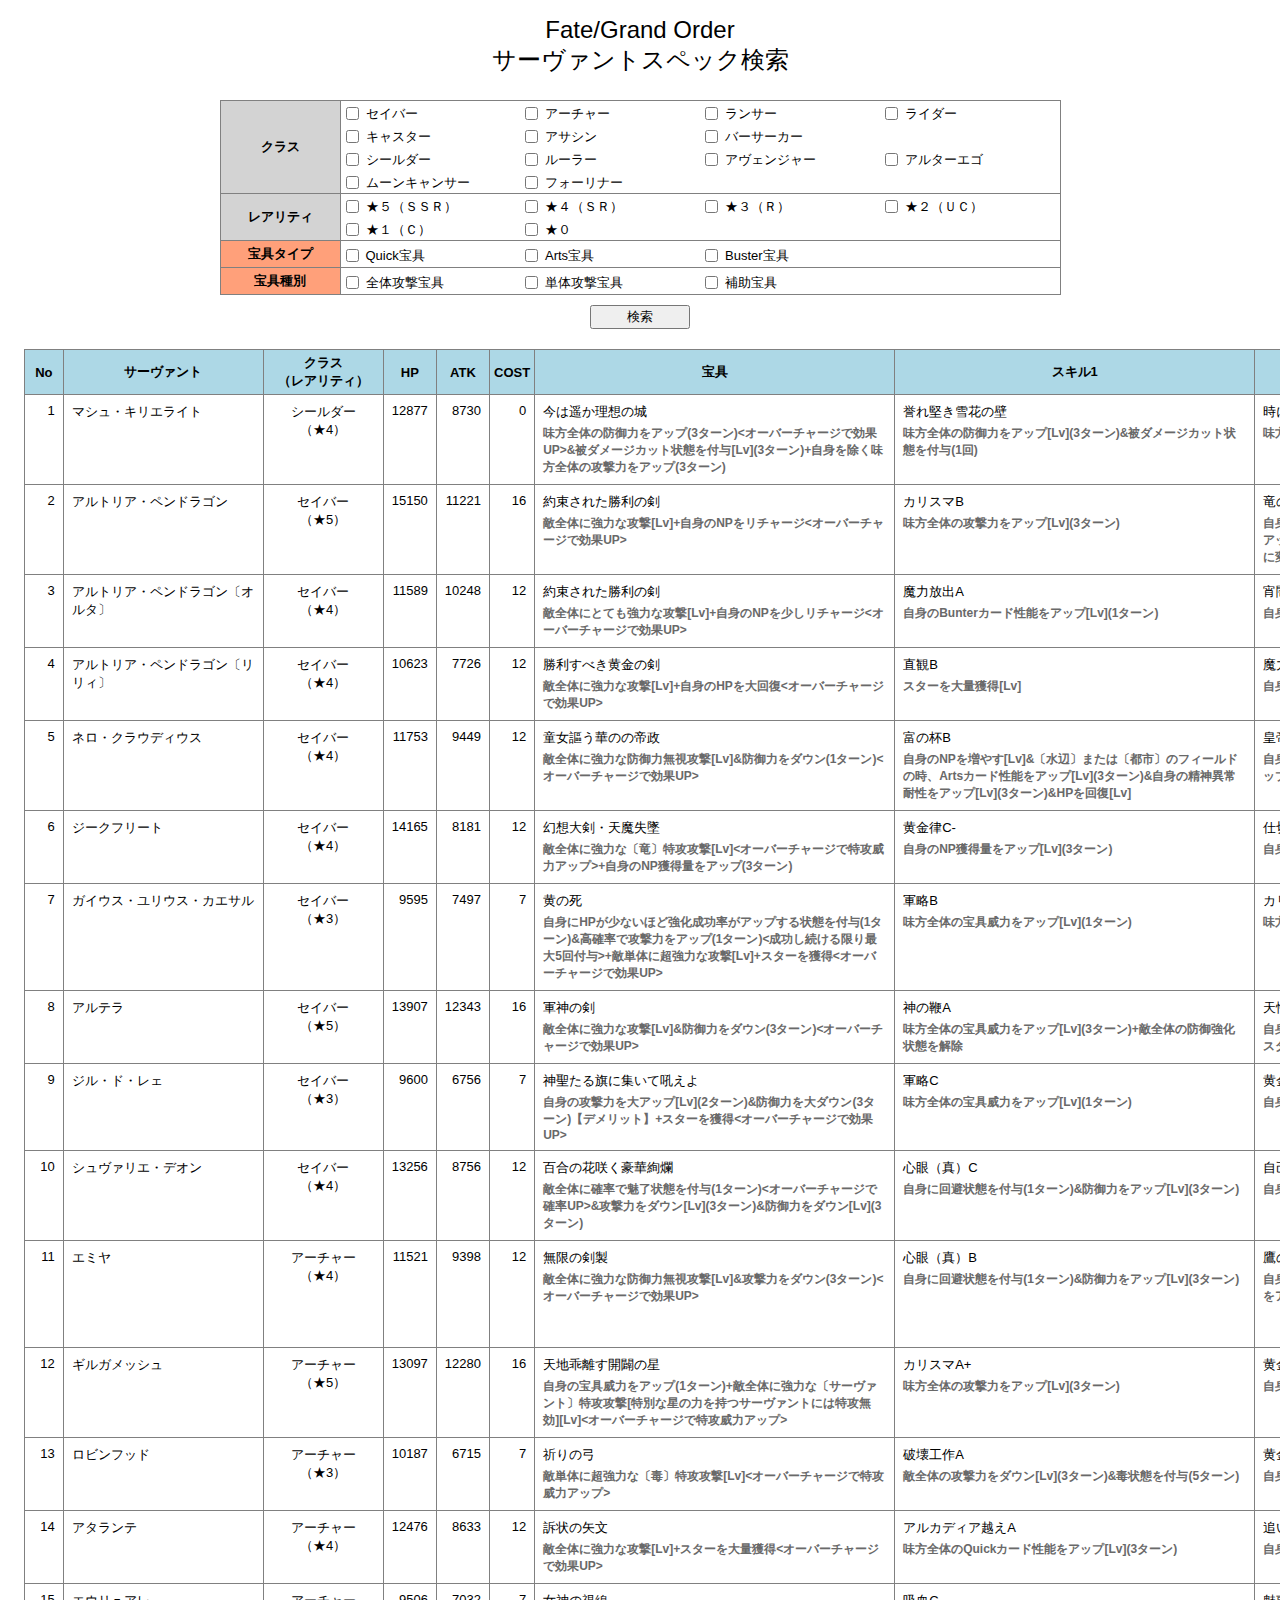
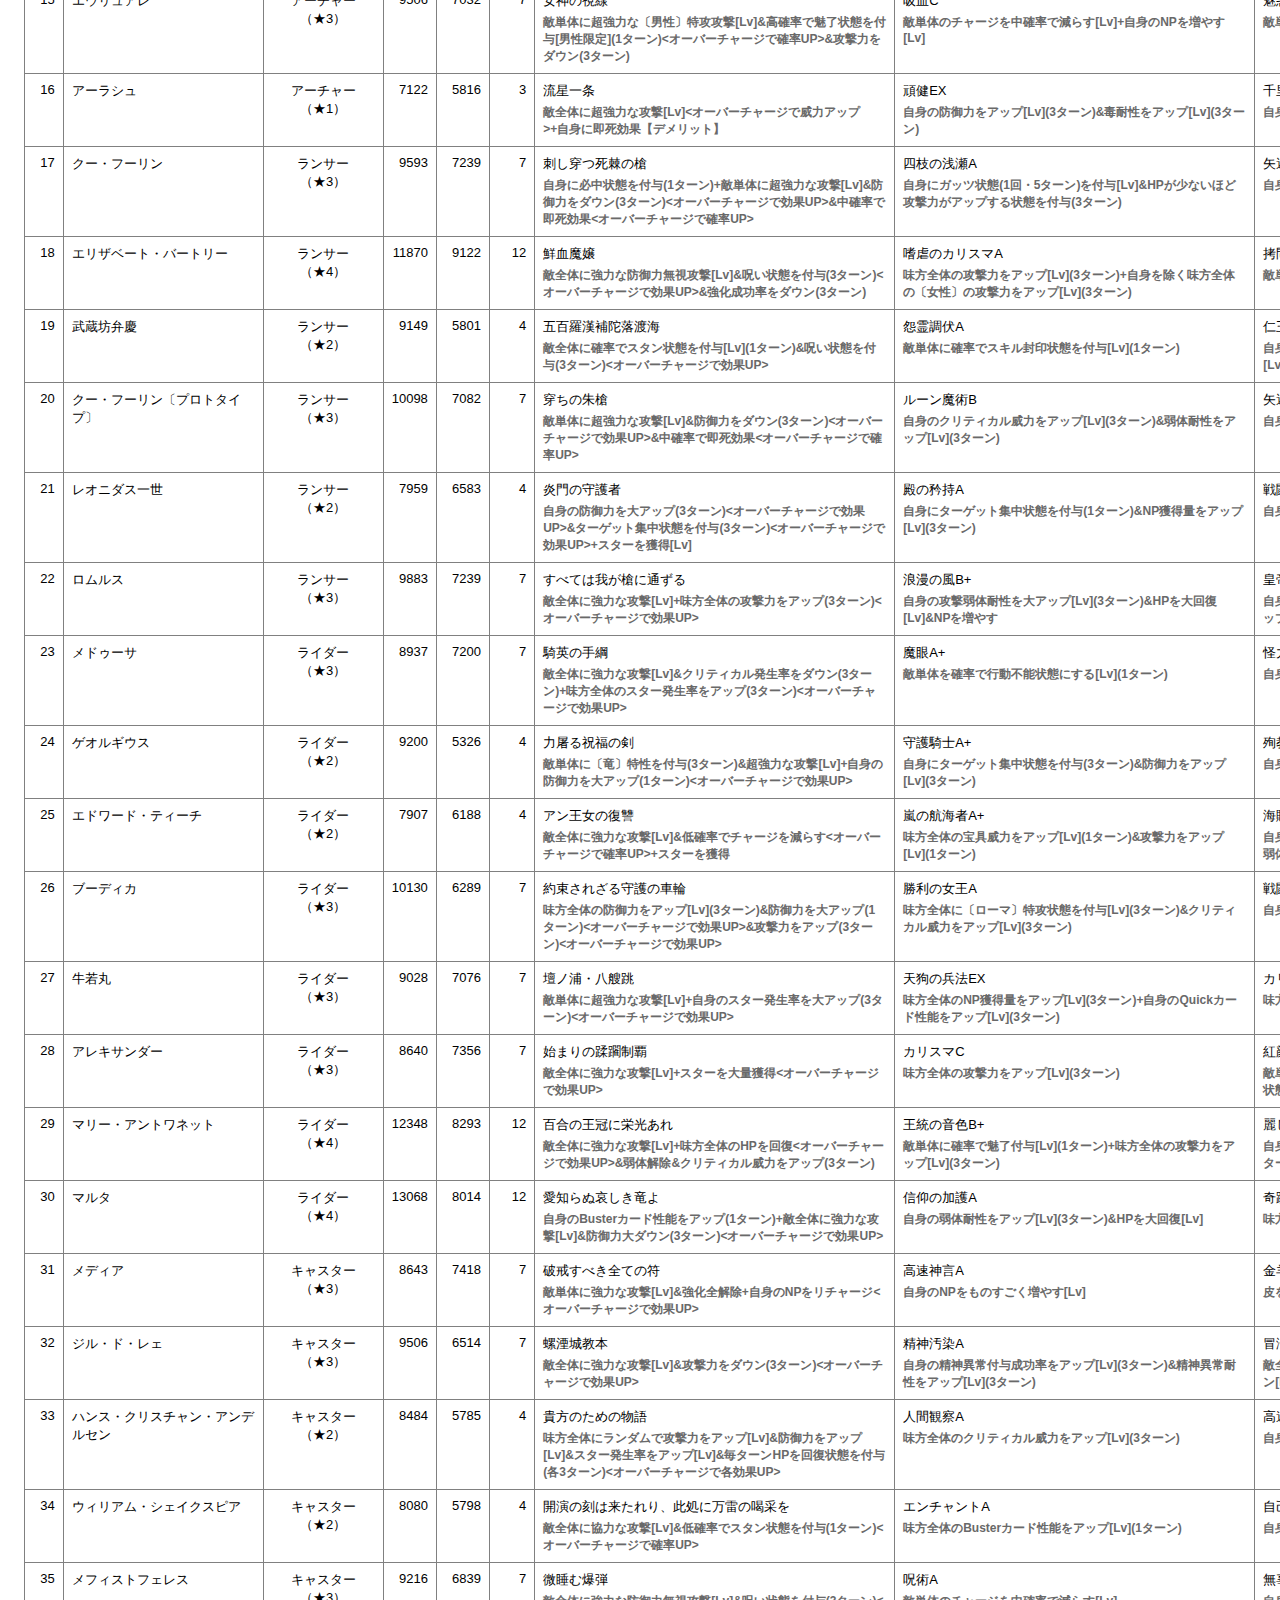
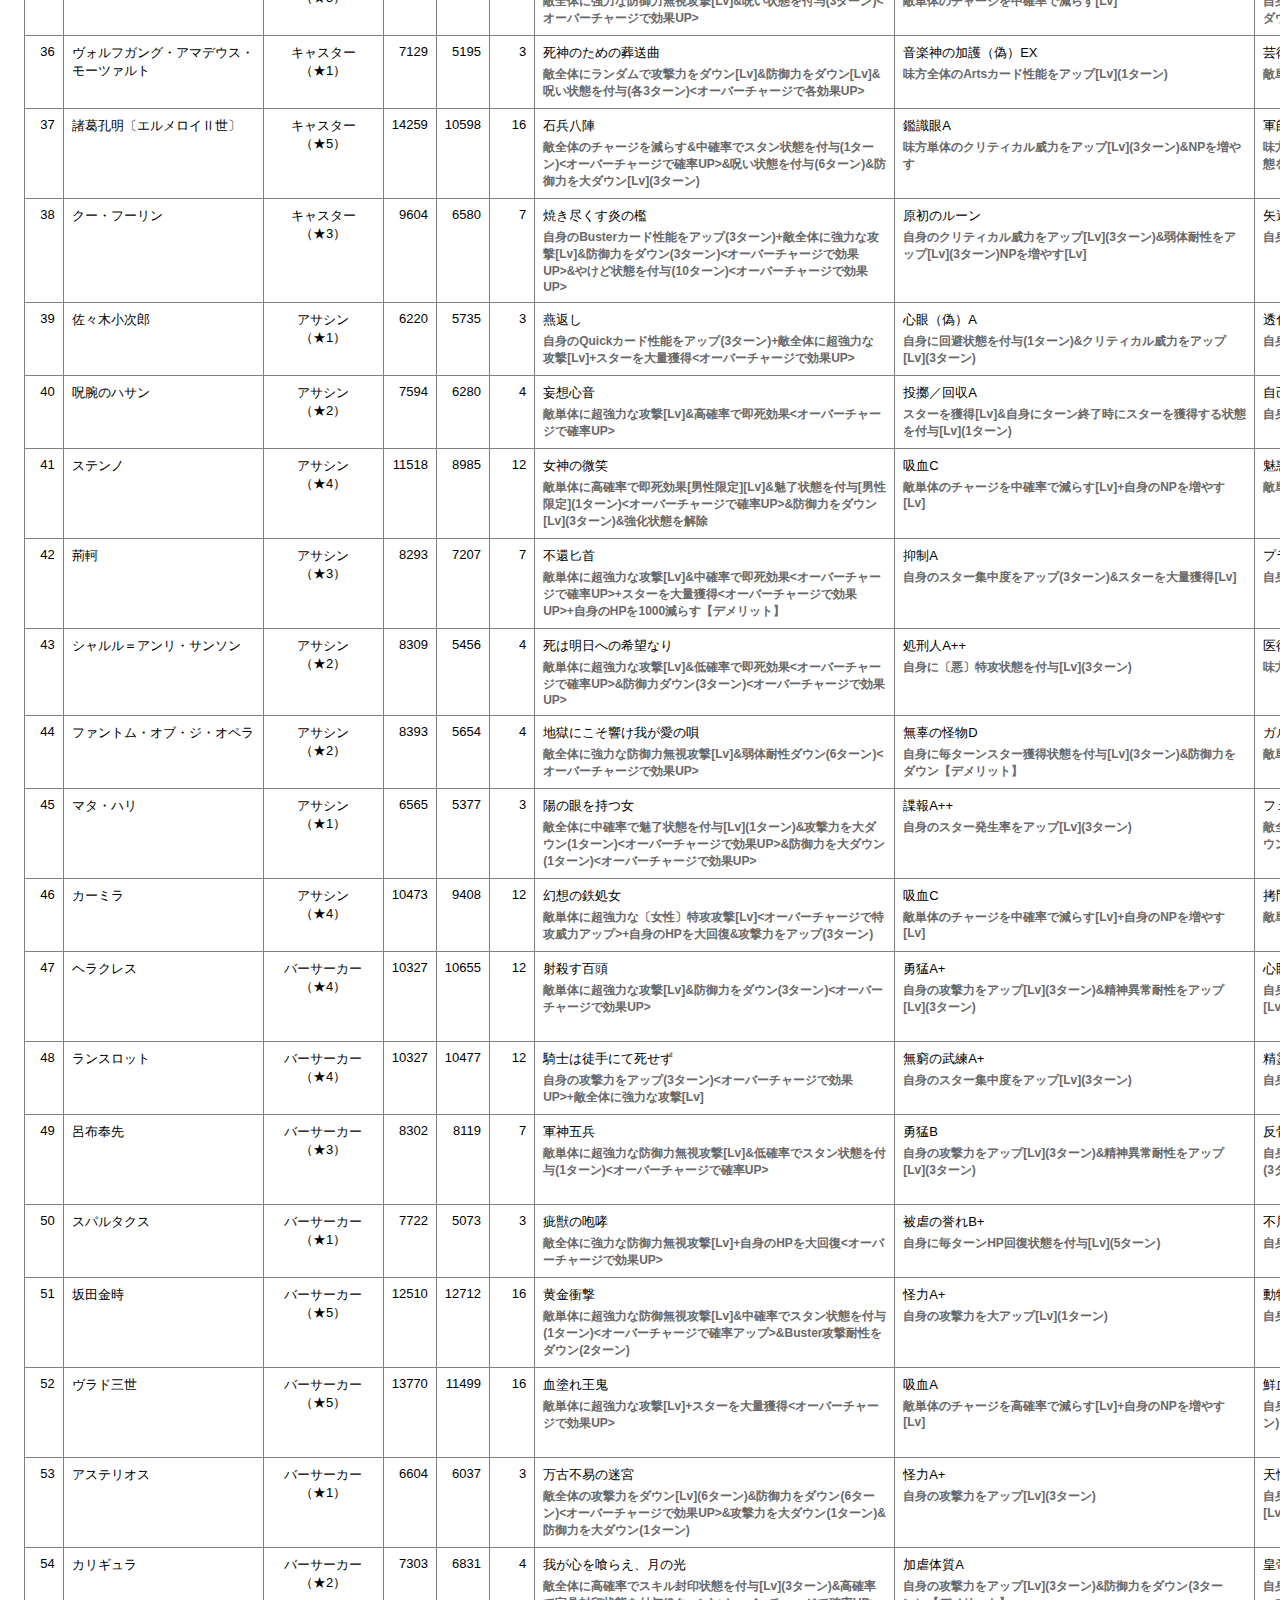
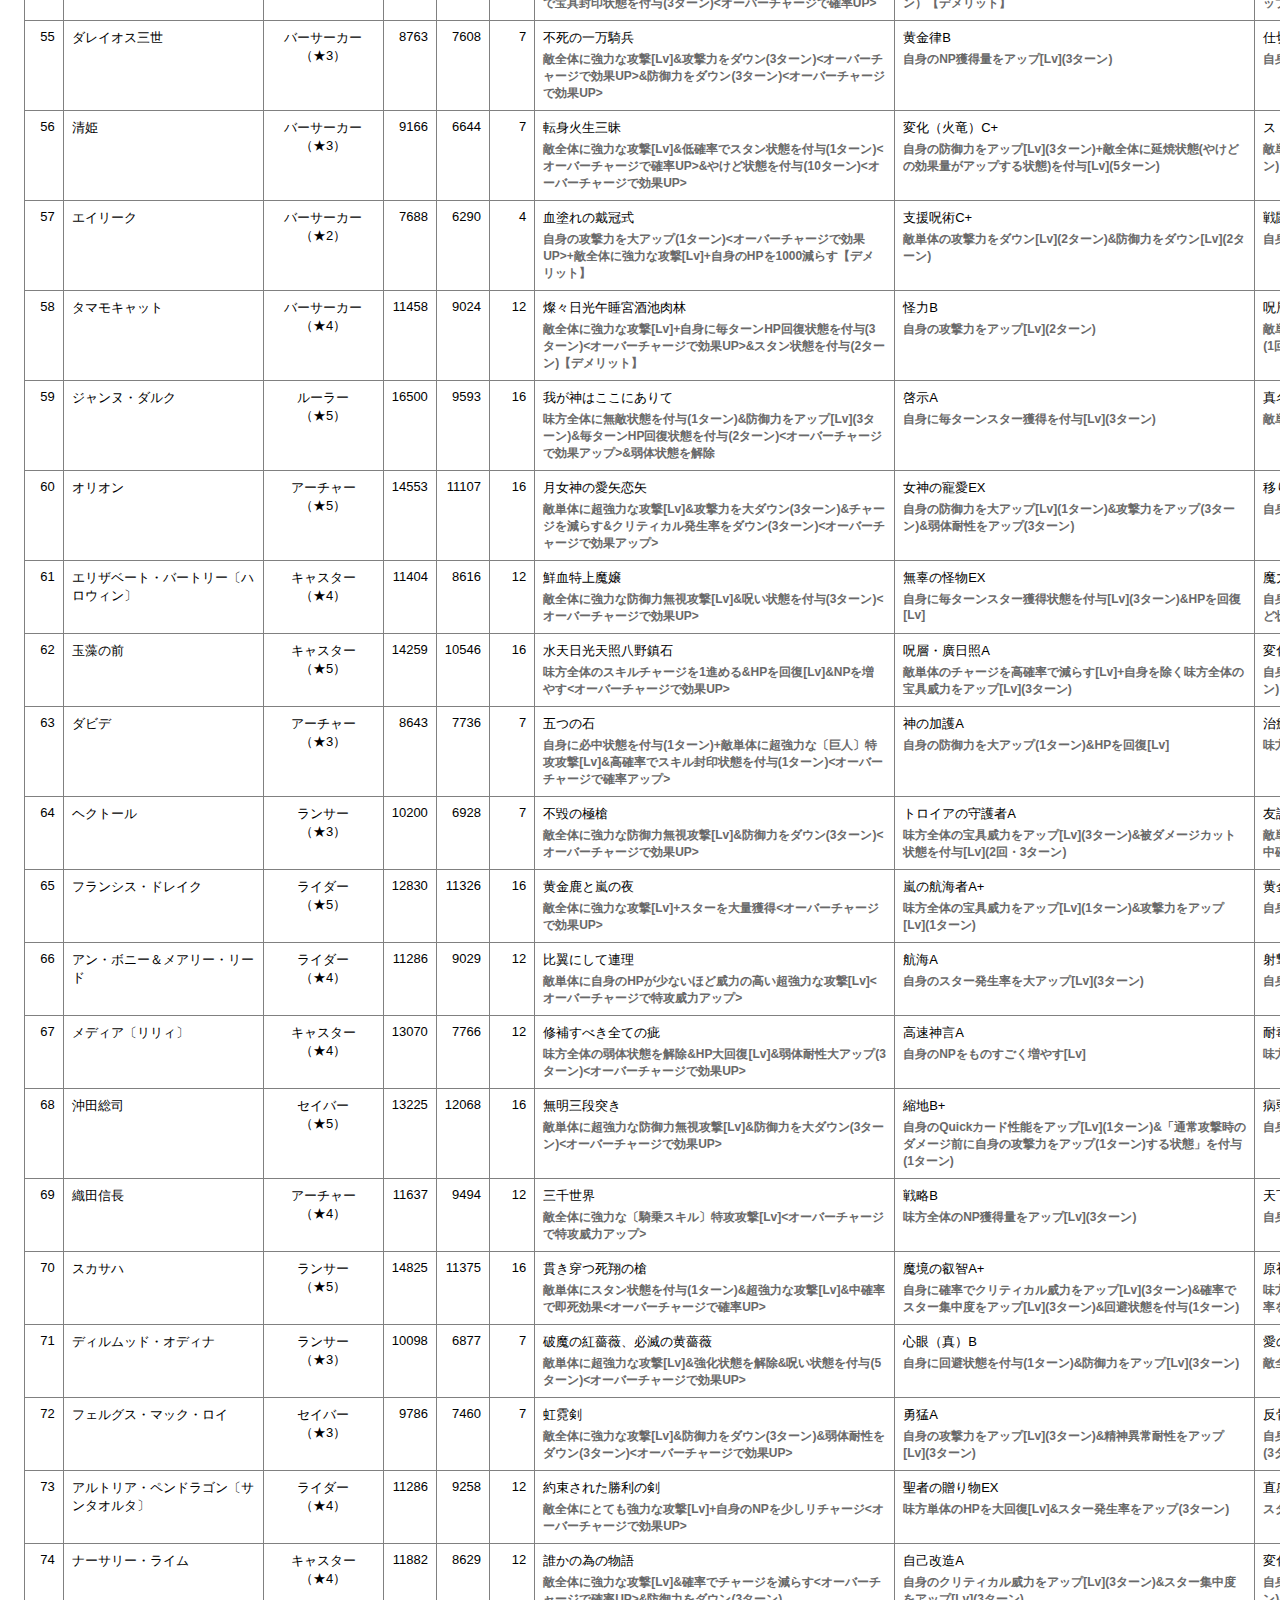
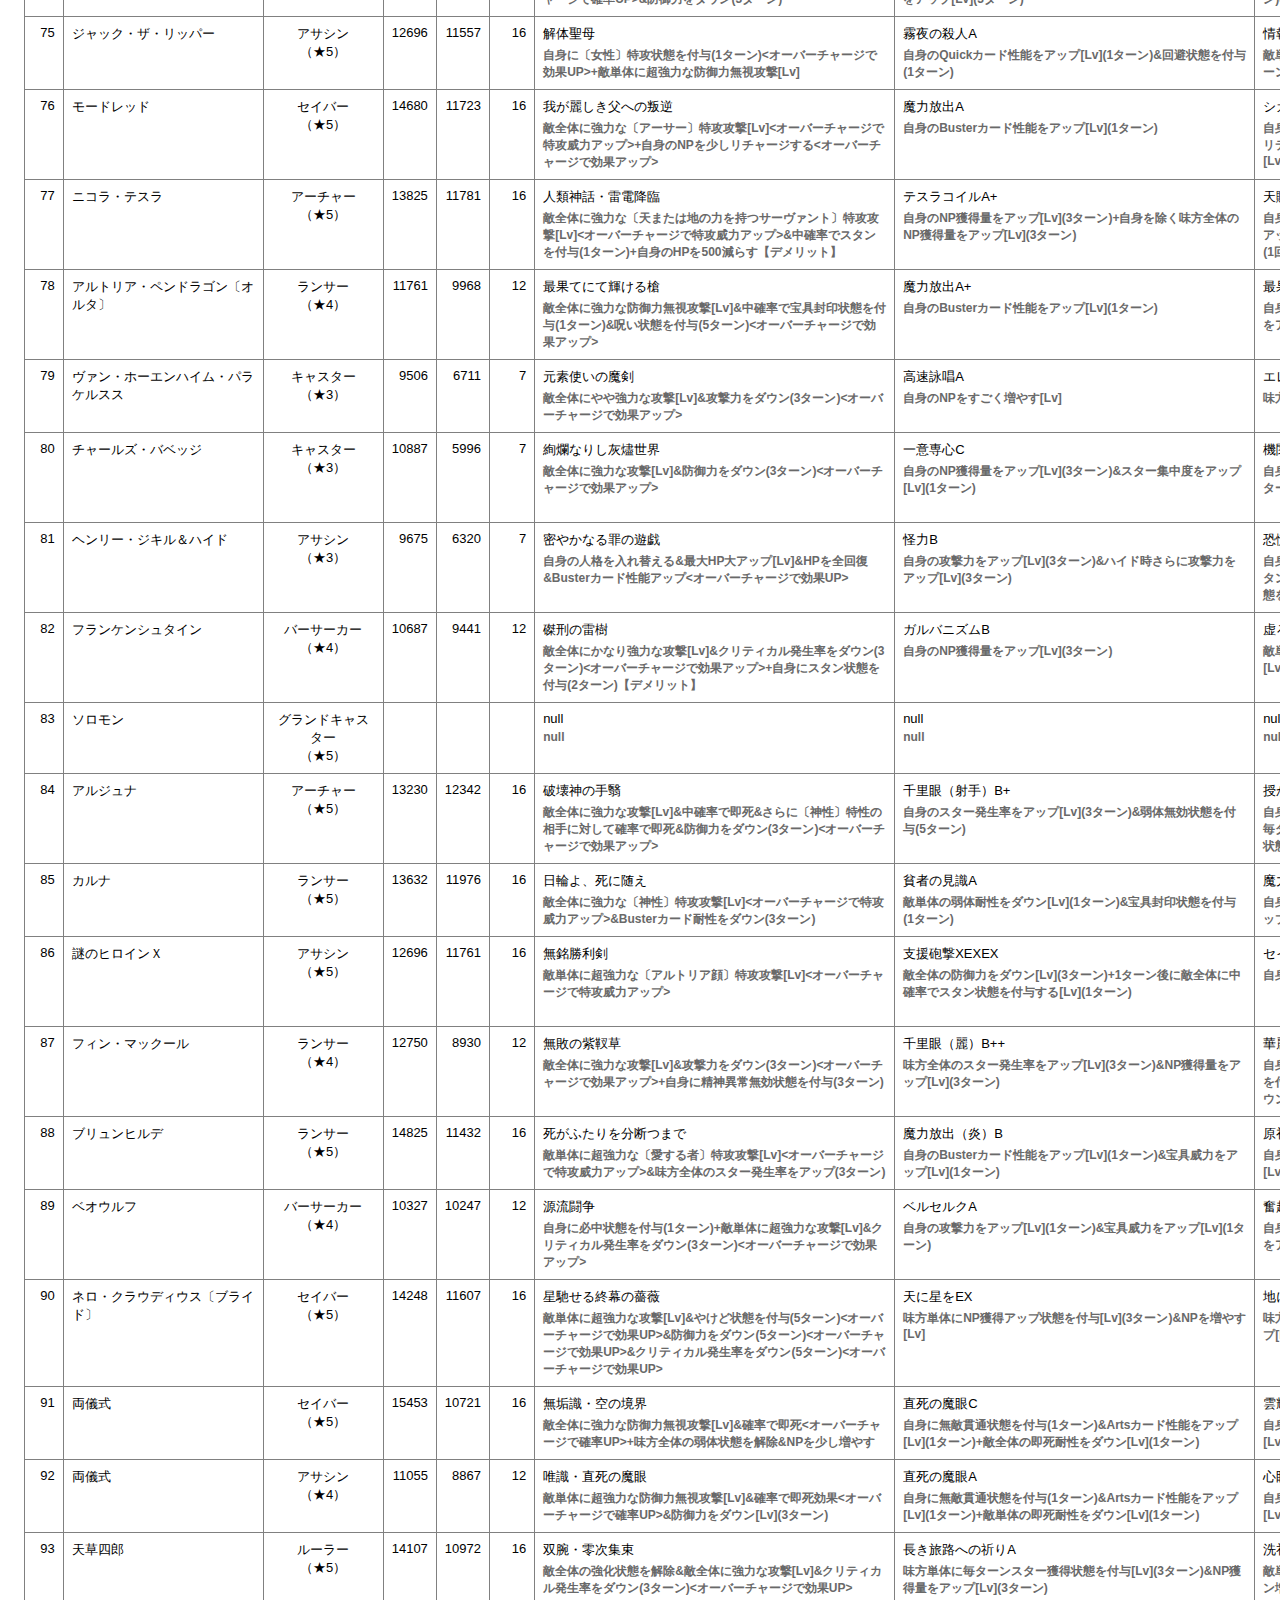
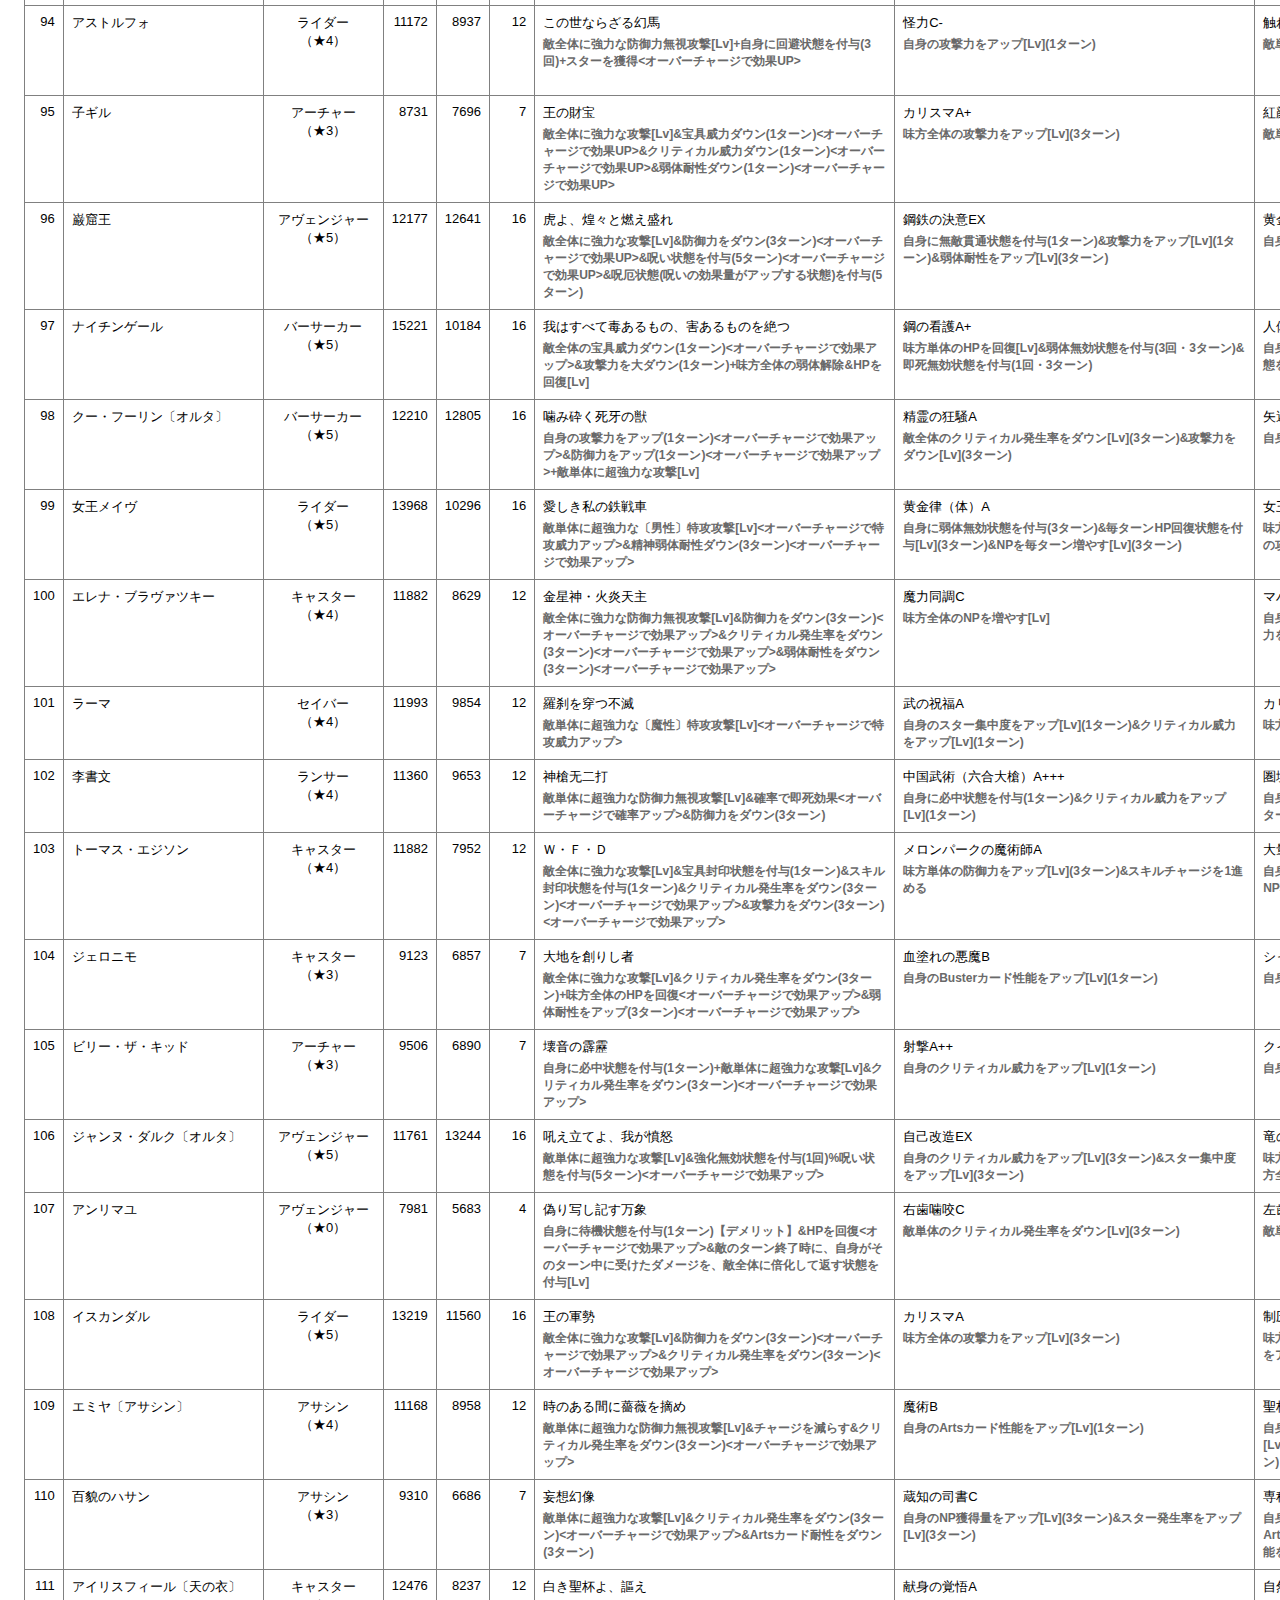
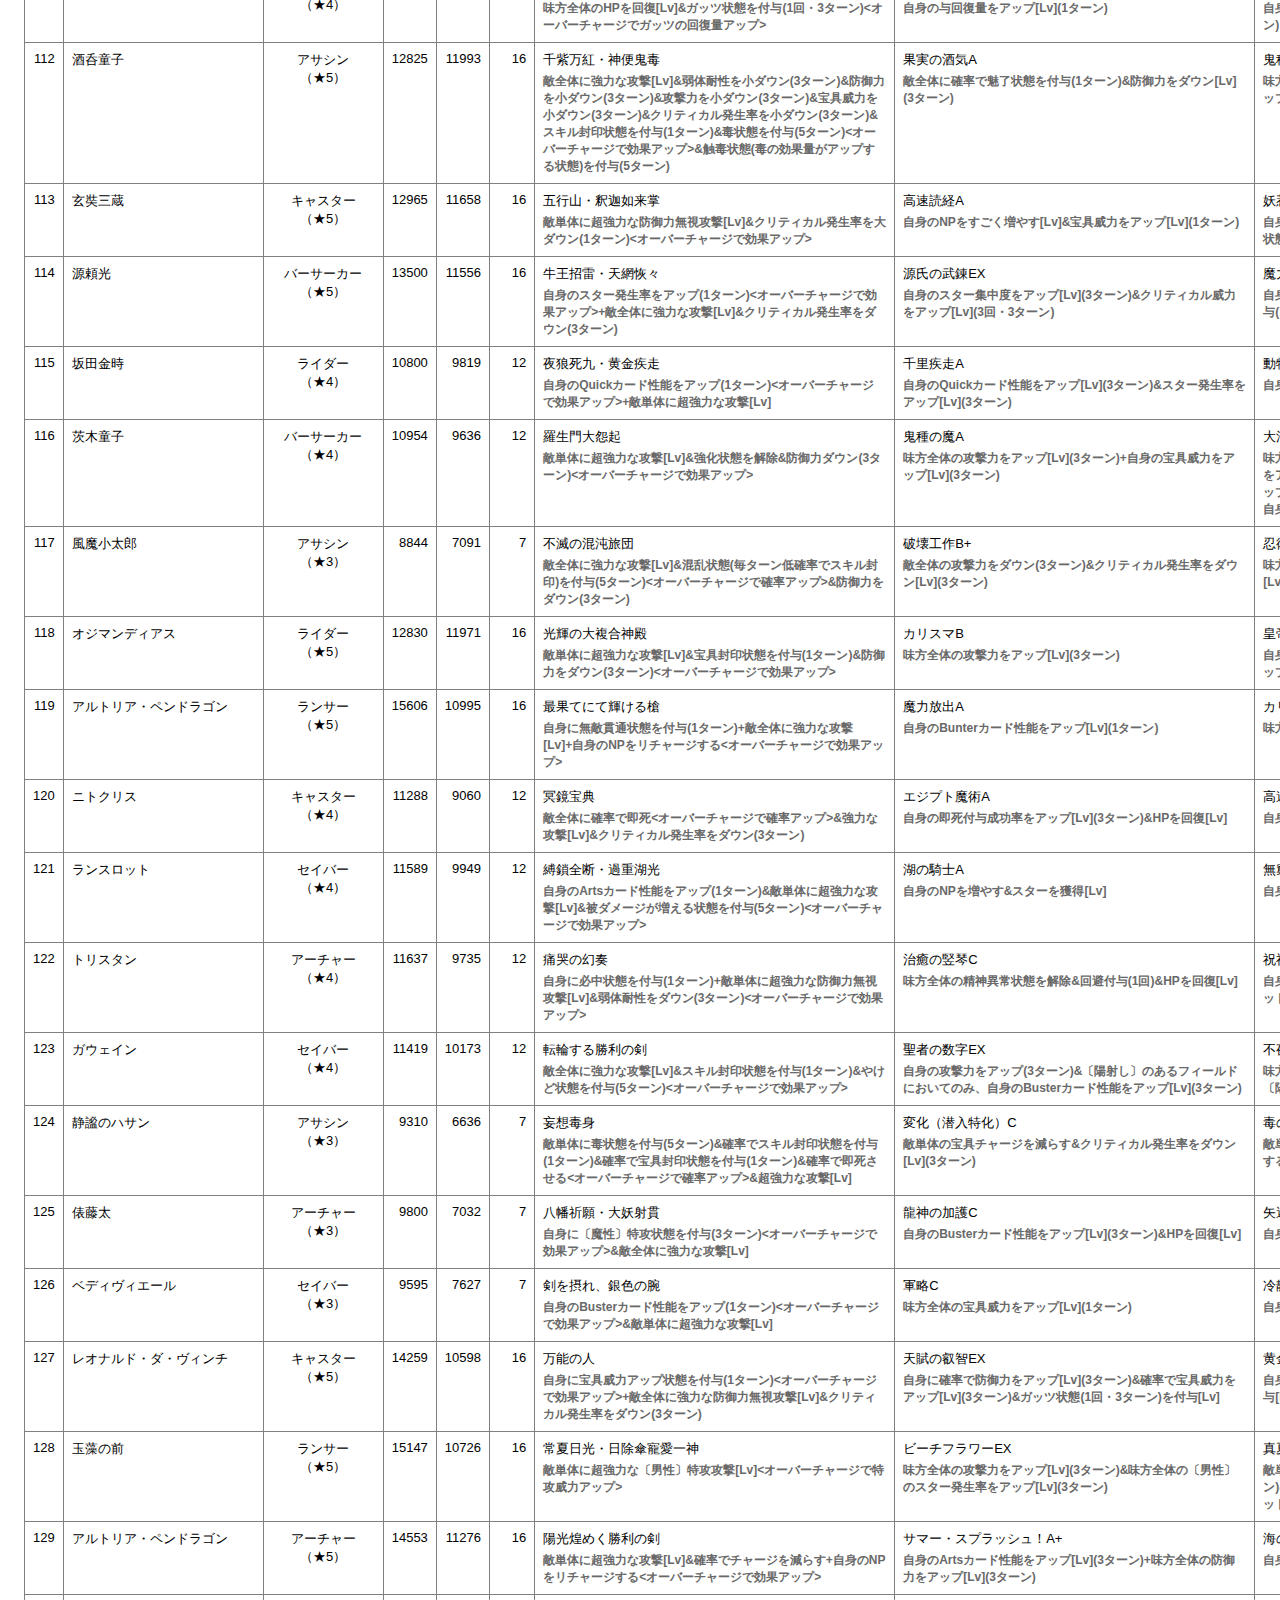
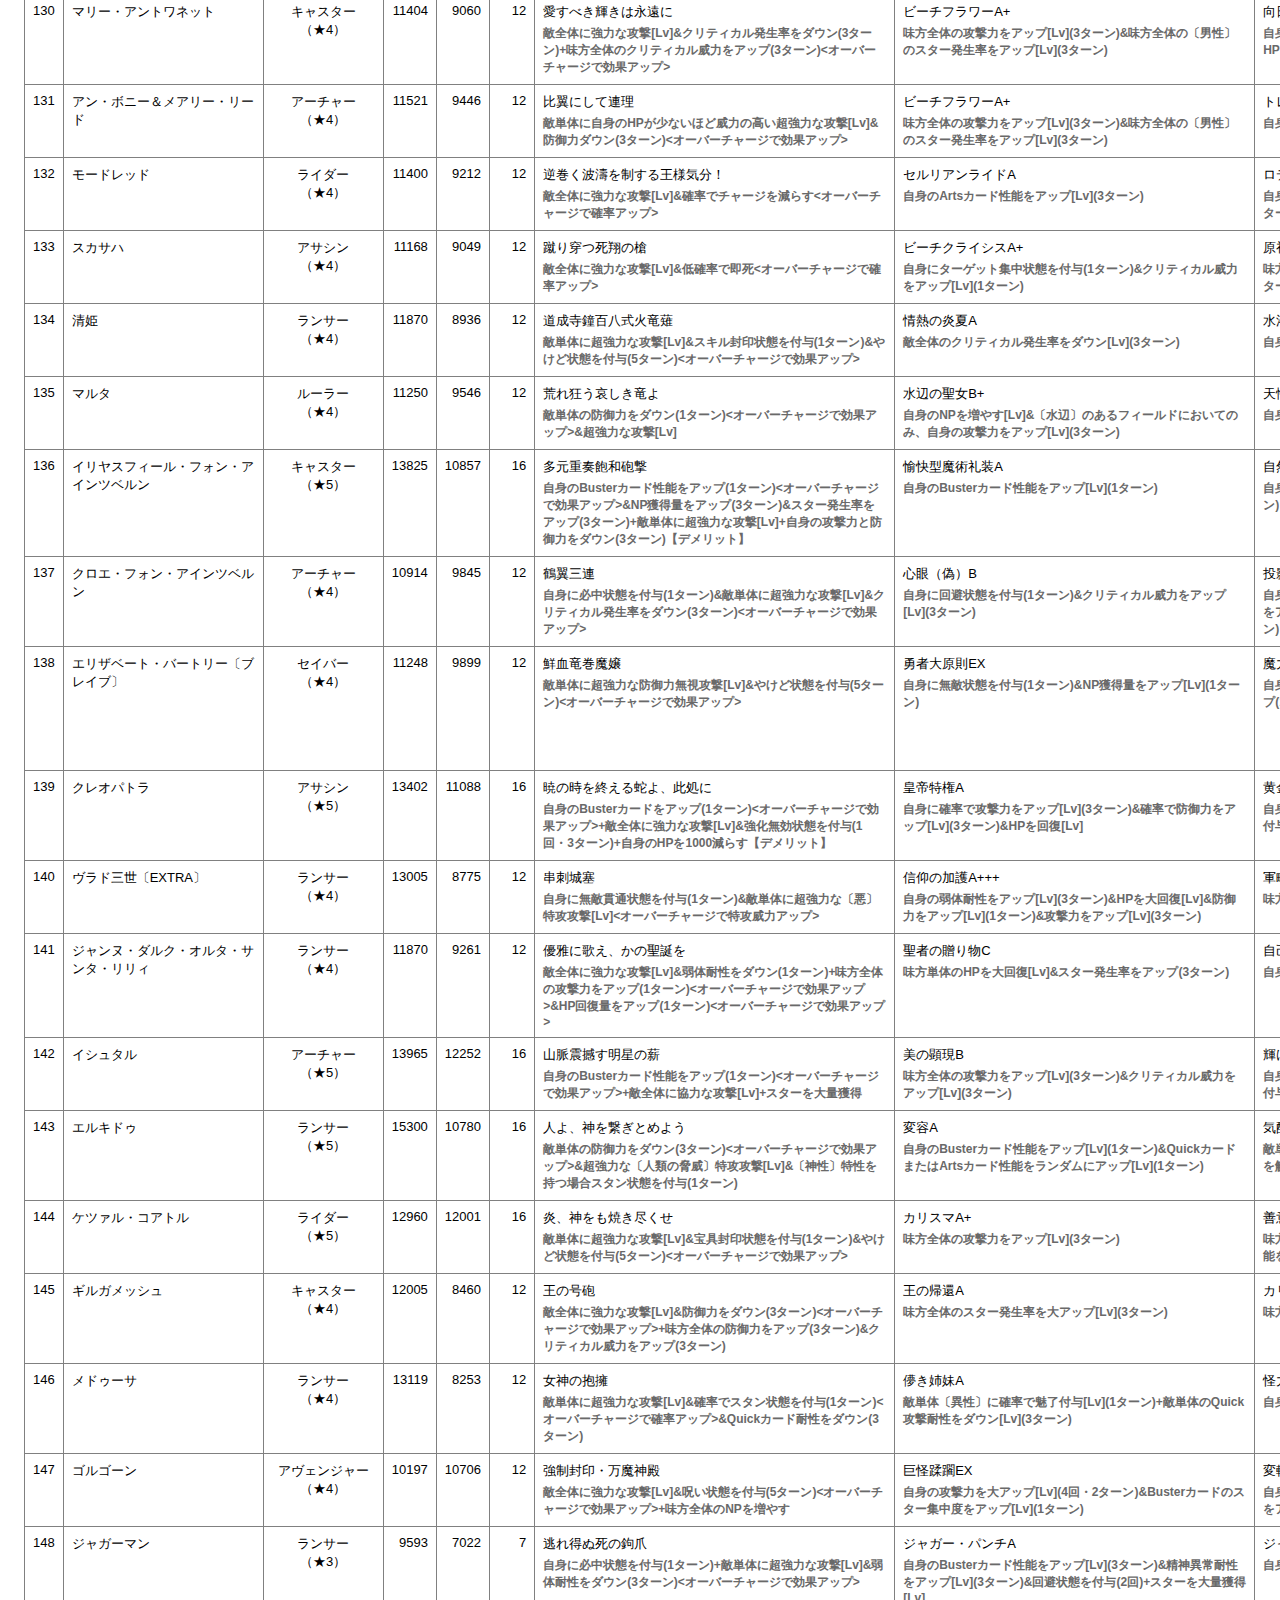
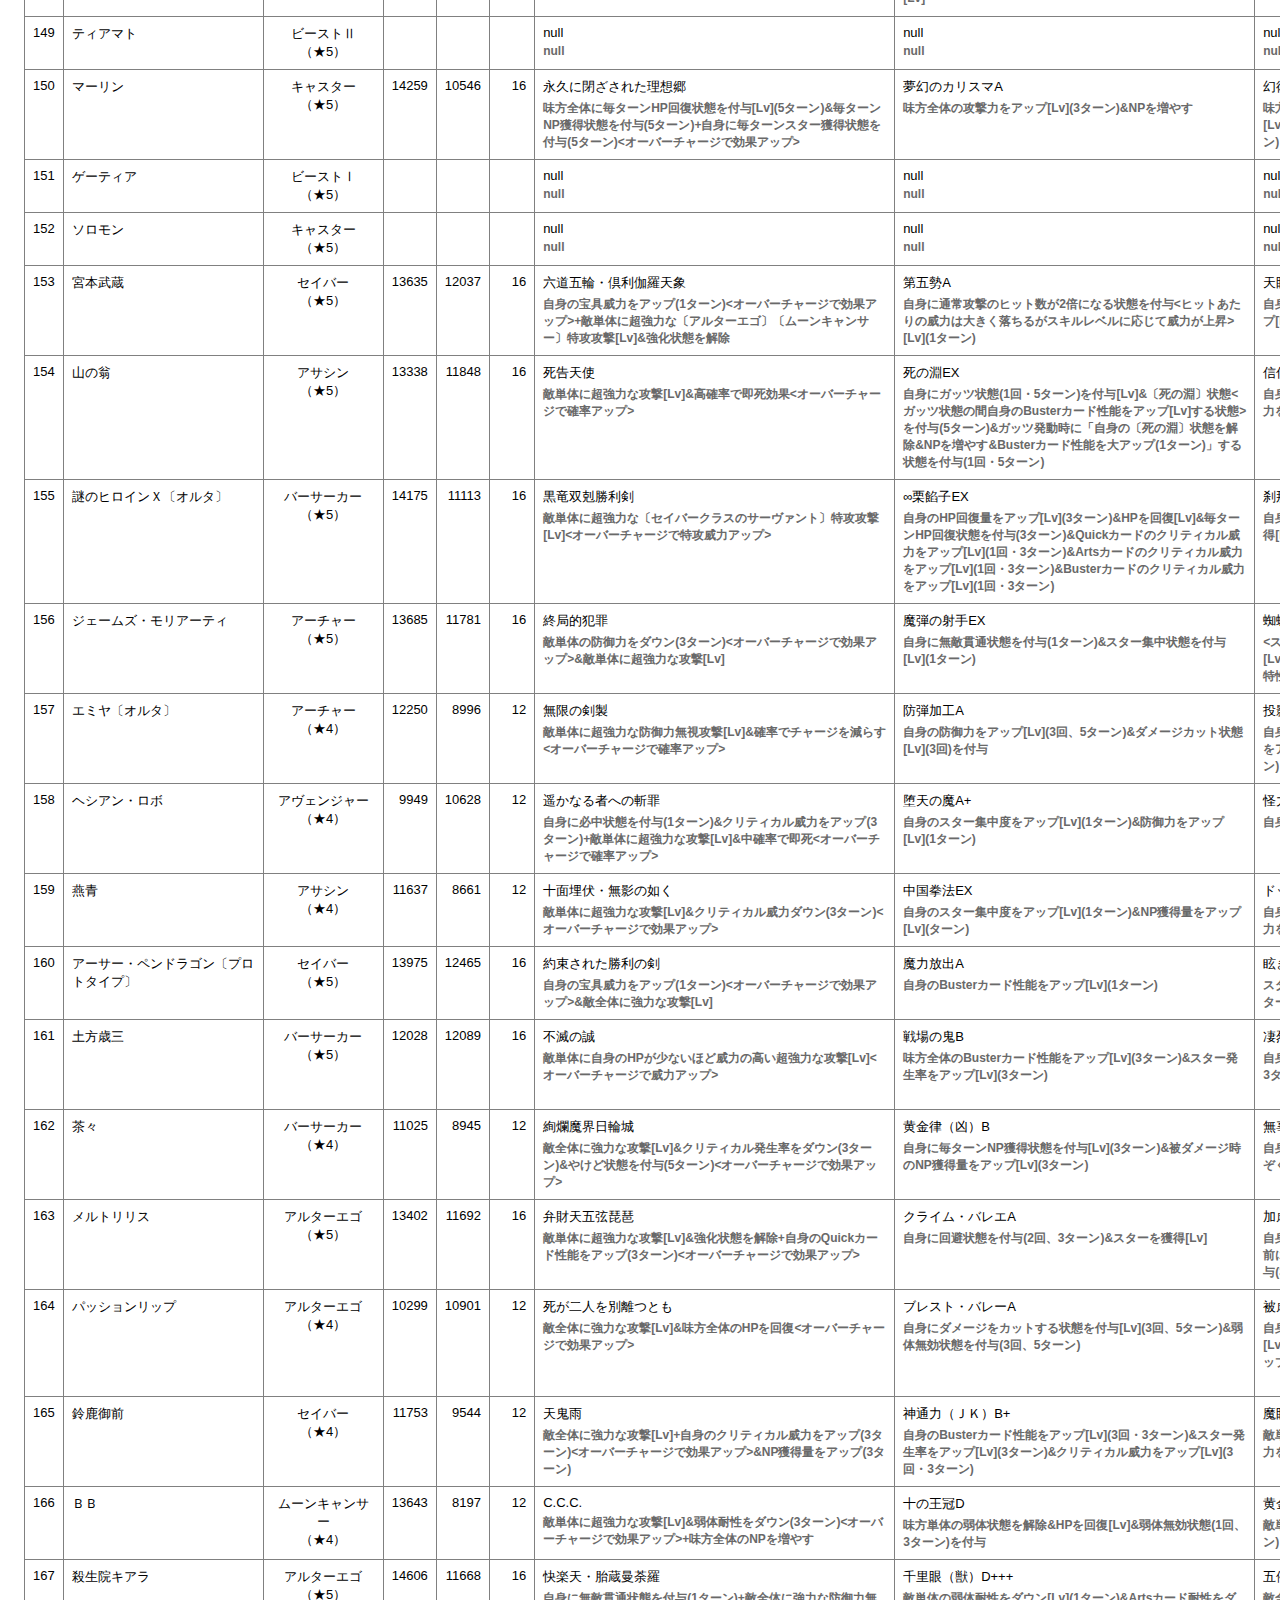
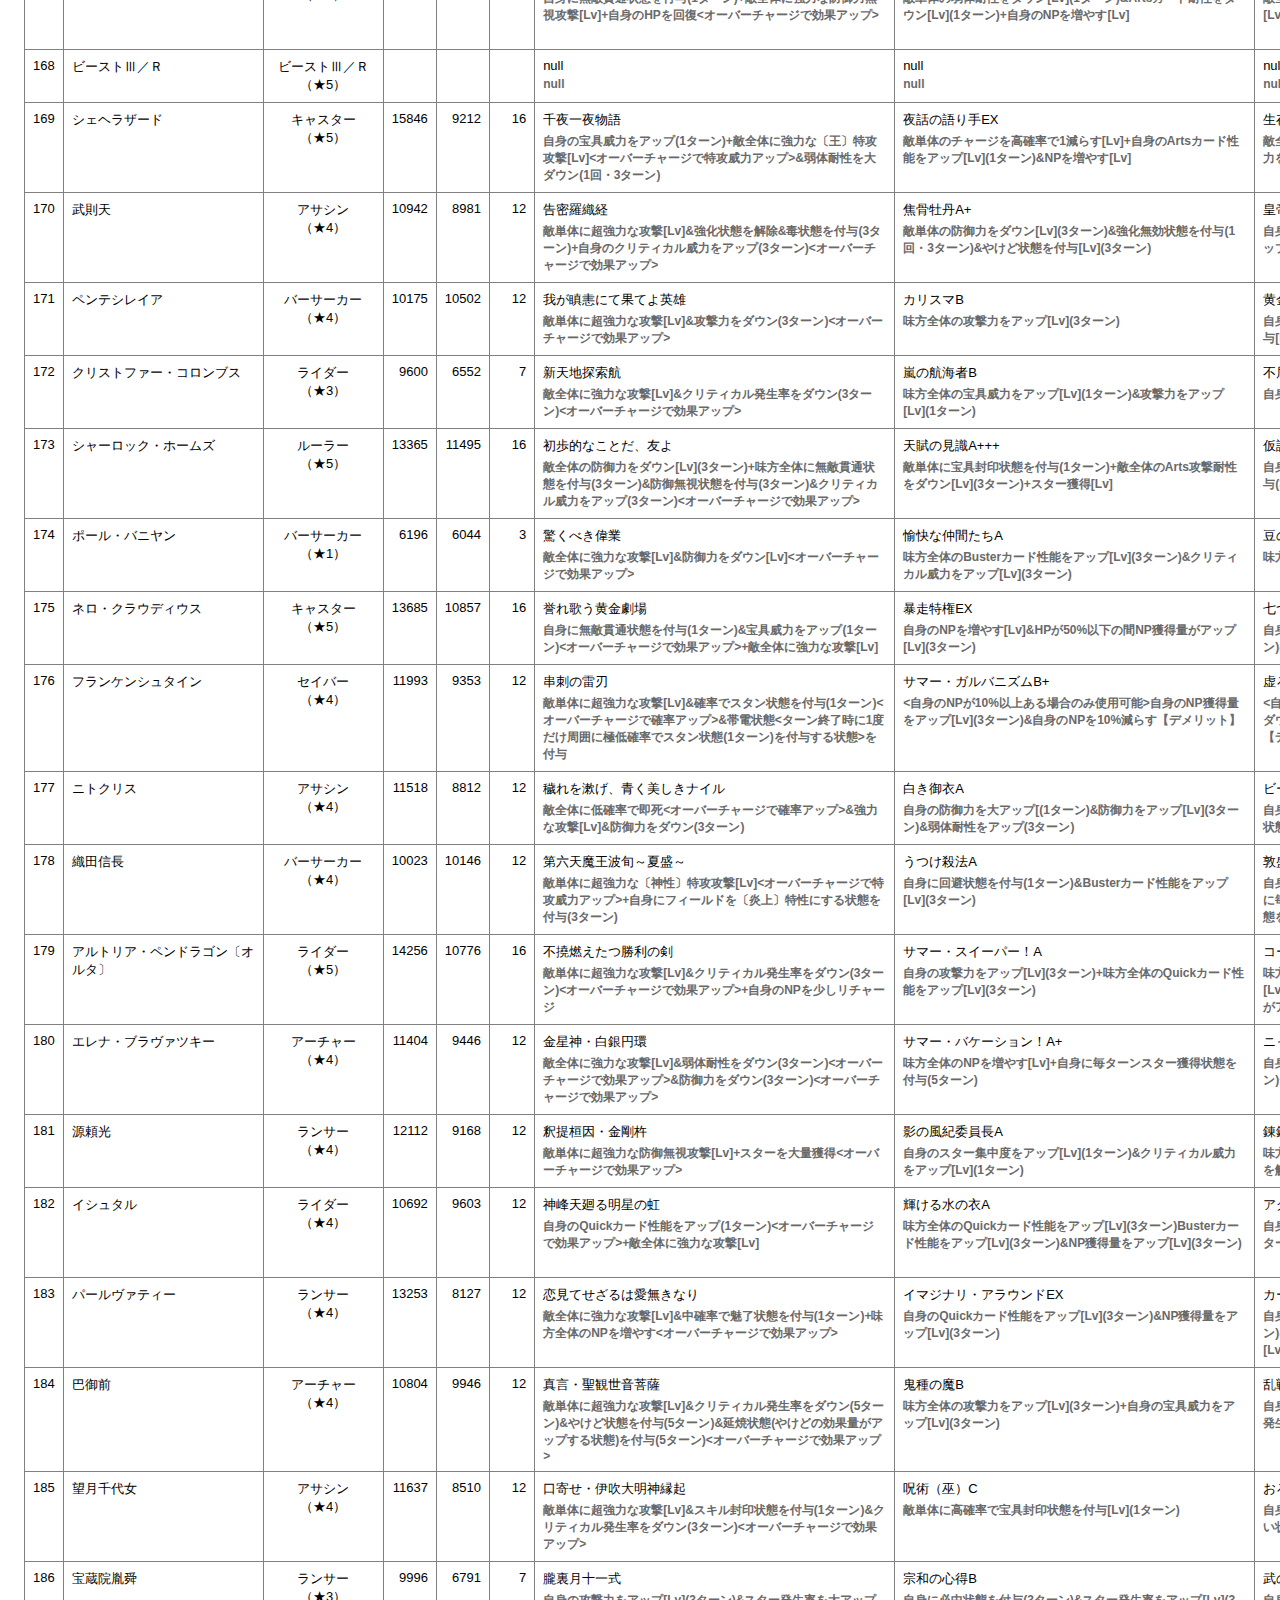
==== index.html @ ff951bb3 "first commit" ====
<!DOCTYPE html>
<html lang="ja">
  <head>
    <meta charset="utf-8">
    <link rel="stylesheet" href="css/fgoss.css">
    <title>FGOサーヴァント検索</title>
  </head>
  <body>
    <header>
      <p class="site-title">
        Fate/Grand Order<br>
        サーヴァントスペック検索
      </p>
    </header>
    <main>
      <table class="search-spec">
        <colgroup>
          <col width=120px>
          <col width=180px>
          <col width=180px>
          <col width=180px>
          <col width=180px>
        </colgroup>
        <tr>
          <th rowspan="4" class="th-base-status">クラス</th>
          <td><input type="checkbox" id="class_saber"><label for="class_saber">セイバー</label></td>
          <td><input type="checkbox" id="class_archer"><label for="class_archer">アーチャー</label></td>
          <td><input type="checkbox" id="class_lancer"><label for="class_lancer">ランサー</label></td>
          <td><input type="checkbox" id="class_rider"><label for="class_rider">ライダー</label></td>
        </tr>
        <tr>
          <td><input type="checkbox" id="class_caster"><label for="class_caster">キャスター</label></td>
          <td><input type="checkbox" id="class_assassin"><label for="class_assassin">アサシン</label></td>
          <td colspan="2"><input type="checkbox" id="class_berserker"><label for="class_berserker">バーサーカー</label></td>
        </tr>
        <tr>
          <td><input type="checkbox" id="class_shielder"><label for="class_shielder">シールダー</label></td>
          <td><input type="checkbox" id="class_ruler"><label for="class_ruler">ルーラー</label></td>
          <td><input type="checkbox" id="class_avenger"><label for="class_avenger">アヴェンジャー</label></td>
          <td><input type="checkbox" id="class_alter_ego"><label for="class_alter_ego">アルターエゴ</label></td>
        </tr>
        <tr class="tr-border-buttom">
          <td><input type="checkbox" id="class_moon_cancer"><label for="class_moon_cancer">ムーンキャンサー</label></td>
          <td colspan="3"><input type="checkbox" id="class_foreigner"><label for="class_foreigner">フォーリナー</label></td>
        </tr>
        <tr>
          <th rowspan="2" class="th-base-status">レアリティ</th>
          <td><input type="checkbox" id="rarity5"><label for="rarity5">★５（ＳＳＲ）</label></td>
          <td><input type="checkbox" id="rarity4"><label for="rarity4">★４（ＳＲ）</label></td>
          <td><input type="checkbox" id="rarity3"><label for="rarity3">★３（Ｒ）</label></td>
          <td><input type="checkbox" id="rarity2"><label for="rarity2">★２（ＵＣ）</label></td>
        </tr>
        <tr class="tr-border-buttom">
          <td><input type="checkbox" id="rarity1"><label for="rarity1">★１（Ｃ）</label></td>
          <td colspan="3"><input type="checkbox" id="rarity0"><label for="rarity0">★０</label></td>
        </tr>
        <tr class="tr-border-buttom">
          <th class="th-np-choices">宝具タイプ</th>
          <td><input type="checkbox" id="np_type_quick"><label for="np_type_quick">Quick宝具</label></td>
          <td><input type="checkbox" id="np_type_arts"><label for="np_type_arts">Arts宝具</label></td>
          <td colspan="2"><input type="checkbox" id="np_type_buster"><label for="np_type_buster">Buster宝具</label></td>
        </tr>
        <tr class="tr-border-buttom">
          <th class="th-np-choices">宝具種別</th>
          <td><input type="checkbox" id="np_effect_whole_attack"><label for="np_effect_whole_attack">全体攻撃宝具</label></td>
          <td><input type="checkbox" id="np_effect_single_attack"><label for="np_effect_single_attack">単体攻撃宝具</label></td>
          <td colspan="2"><input type="checkbox" id="np_effect_support"><label for="np_effect_support">補助宝具</label></td>
        </tr>
        <tr hidden>
          <th rowspan="5" class="th-np-choices">宝具効果<br>（攻撃系）</th>
          <td><input type="checkbox" id="np_atk_up"><label for="np_atk_up">攻撃力アップ</label></td>
          <td><input type="checkbox" id="np_damage_plus"><label for="np_damage_plus">与ダメージプラス</label></td>
          <td><input type="checkbox" id="np_quick_up"><label for="np_quick_up">Quick性能アップ</label></td>
          <td><input type="checkbox" id="np_arts_up"><label for="np_arts_up">Arts性能アップ</label></td>
        </tr>
        <tr hidden>
          <td><input type="checkbox" id="np_buster_up"><label for="np_buster_up">Buster性能アップ</label></td>
          <td><input type="checkbox" id="np_no_power_up"><label for="np_no_power_up">宝具威力アップ</label></td>
          <td><input type="checkbox" id="np_critical_power_up"><label for="np_critical_power_up">クリティカル威力アップ</label></td>
          <td><input type="checkbox" id="np_star_generation_rate_up"><label for="np_star_generation_rate_up">スター発生率アップ</label></td>
        </tr>
        <tr hidden>
          <td><input type="checkbox" id="np_star_concentration_up"><label for="np_star_concentration_up">スター集中度アップ</label></td>
          <td><input type="checkbox" id="np_star_get"><label for="np_star_get">スター獲得</label></td>
          <td><input type="checkbox" id="np_star_every_turn_get"><label for="np_star_every_turn_get">毎ターンスター獲得</label></td>
          <td><input type="checkbox" id="np_np_get"><label for="np_np_get">NP獲得</label></td>
        </tr>
        <tr hidden>
          <td><input type="checkbox" id="np_np_every_turn_get"><label for="np_np_every_turn_get">毎ターンNP獲得</label></td>
          <td><input type="checkbox" id="np_np_generation_rate_up"><label for="np_np_generation_rate_up">NP獲得量アップ</label></td>
          <td><input type="checkbox" id="np_hitting_target"><label for="np_hitting_target">必中</label></td>
          <td><input type="checkbox" id="np_invincible_penetration"><label for="np_invincible_penetration">無敵貫通</label></td>
        </tr>
        <tr hidden class="tr-border-buttom">
          <td colspan="4"><input type="checkbox" id="np_ignore_def"><label for="np_ignore_def">防御無視</label></td>
        </tr>
        <tr hidden>
          <th rowspan="3" class="th-np-choices">宝具効果<br>（防御系）</th>
          <td><input type="checkbox" id="np_def_up"><label for="np_def_up">防御力アップ</label></td>
          <td><input type="checkbox" id="np_damage_cut"><label for="np_damage_cut">被ダメージカット</label></td>
          <td><input type="checkbox" id="np_hp_heal"><label for="np_hp_heal">HP回復</label></td>
          <td><input type="checkbox" id="np_hp_every_turn_heal"><label for="np_hp_every_turn_heal">毎ターンHP回復</label></td>
        </tr>
        <tr hidden>
          <td><input type="checkbox" id="np_hp_healing_rate_up"><label for="np_hp_healing_rate_up">HP回復量アップ</label></td>
          <td><input type="checkbox" id="np_avoidance"><label for="np_avoidance">回避</label></td>
          <td><input type="checkbox" id="np_invincible"><label for="np_invincible">無敵</label></td>
          <td><input type="checkbox" id="np_guts"><label for="np_guts">ガッツ</label></td>
        </tr>
        <tr hidden class="tr-border-buttom">
          <td colspan="4"><input type="checkbox" id="np_target_concentration"><label for="np_target_concentration">ターゲット集中</label></td>
        </tr>
        <tr hidden>
          <th rowspan="5" class="th-skill-choices">スキル効果<br>（攻撃系）</th>
          <td><input type="checkbox" id="skill_atk_up"><label for="skill_atk_up">攻撃力アップ</label></td>
          <td><input type="checkbox" id="skill_damage_plus"><label for="skill_damage_plus">与ダメージプラス</label></td>
          <td><input type="checkbox" id="skill_quick_up"><label for="skill_quick_up">Quick性能アップ</label></td>
          <td><input type="checkbox" id="skill_arts_up"><label for="skill_arts_up">Arts性能アップ</label></td>
        </tr>
        <tr hidden>
          <td><input type="checkbox" id="skill_buster_up"><label for="skill_buster_up">Buster性能アップ</label></td>
          <td><input type="checkbox" id="skill_no_power_up"><label for="skill_no_power_up">宝具威力アップ</label></td>
          <td><input type="checkbox" id="skill_critical_power_up"><label for="skill_critical_power_up">クリティカル威力アップ</label></td>
          <td><input type="checkbox" id="skill_star_generation_rate_up"><label for="skill_star_generation_rate_up">スター発生率アップ</label></td>
        </tr>
        <tr hidden>
          <td><input type="checkbox" id="skill_star_concentration_up"><label for="skill_star_concentration_up">スター集中度アップ</label></td>
          <td><input type="checkbox" id="skill_star_get"><label for="skill_star_get">スター獲得</label></td>
          <td><input type="checkbox" id="skill_star_every_turn_get"><label for="skill_star_every_turn_get">毎ターンスター獲得</label></td>
          <td><input type="checkbox" id="skill_np_get"><label for="skill_np_get">NP獲得</label></td>
        </tr>
        <tr hidden>
          <td><input type="checkbox" id="skill_np_every_turn_get"><label for="skill_np_every_turn_get">毎ターンNP獲得</label></td>
          <td><input type="checkbox" id="skill_np_generation_rate_up"><label for="skill_np_generation_rate_up">NP獲得量アップ</label></td>
          <td><input type="checkbox" id="skill_hitting_target"><label for="skill_hitting_target">必中</label></td>
          <td><input type="checkbox" id="skill_invincible_penetration"><label for="skill_invincible_penetration">無敵貫通</label></td>
        </tr>
        <tr hidden class="tr-border-buttom">
          <td colspan="4"><input type="checkbox" id="skill_ignore_def"><label for="skill_ignore_def">防御無視</label></td>
        </tr>
        <tr hidden>
          <th rowspan="3" class="th-skill-choices">スキル効果<br>（防御系）</th>
          <td><input type="checkbox" id="skill_def_up"><label for="skill_def_up">防御力アップ</label></td>
          <td><input type="checkbox" id="skill_damage_cut"><label for="skill_damage_cut">被ダメージカット</label></td>
          <td><input type="checkbox" id="skill_hp_heal"><label for="skill_hp_heal">HP回復</label></td>
          <td><input type="checkbox" id="skill_hp_every_turn_heal"><label for="skill_hp_every_turn_heal">毎ターンHP回復</label></td>
        </tr>
        <tr hidden>
          <td><input type="checkbox" id="skill_hp_healing_rate_up"><label for="skill_hp_healing_rate_up">HP回復量アップ</label></td>
          <td><input type="checkbox" id="skill_avoidance"><label for="skill_avoidance">回避</label></td>
          <td><input type="checkbox" id="skill_invincible"><label for="skill_invincible">無敵</label></td>
          <td><input type="checkbox" id="skill_guts"><label for="skill_guts">ガッツ</label></td>
        </tr>
        <tr hidden class="tr-border-buttom">
          <td colspan="4"><input type="checkbox" id="skill_target_concentration"><label for="skill_target_concentration">ターゲット集中</label></td>
        </tr>
      </table>

      <button type="button" id="btn" class="btn btn-primary btn-search">検索</button>

      <table class="search-result">
        <colgroup>
          <col>
          <col width=200px>
          <col width=120px>
          <col>
          <col>
          <col>
          <col width=360px>
          <col width=360px>
          <col width=360px>
          <col width=360px>
        </colgroup>
        <thead>
          <tr>
            <th>No</th>
            <th>サーヴァント</th>
            <th>クラス<br>（レアリティ）</th>
            <th>HP</th>
            <th>ATK</th>
            <th>COST</th>
            <th>宝具</th>
            <th>スキル1</th>
            <th>スキル2</th>
            <th>スキル3</th>
          </tr>
        </thead>
        <tbody id="search-result-tbody">
        </tbody>
      </table>
    </main>
    <footer>
      このサイトは、個人ファンサイトであり、個人のスキルアップの一環で製作しているサイトです。<br>
      ゲームブランド<a href="http://typemoon.com/" target="_blank">TYPE-MOON</a>、および、Fate/Grand Orderの開発等に関わる企業様とは一切関係ありません。<br>
      下記は、このサイト独自の内容に関する著作権を示すものです。<br>
      &copy; 2020 7280ayubihs.
    </footer>

    <script src="js/fgoss-common.js"></script>
    <script src="js/fgoss-search.js"></script>
  </body>
</html>
---- css/fgoss.css ----
body {
  font-family: "メイリオ", "Meiryo", sans-serif;
  font-size: 13px;
}

table {
  border-collapse: collapse;
  border: 1px solid gray;
}

th {
  border: 1px solid gray;
  padding: 4px;
}

input {
  position: relative;
  top: 2px;
  margin-left: 4px;
}

label {
  margin: 0;
  margin-left: 4px;
}

footer {
  font-size: 10px;
  color: gray;
  text-align: center;
  margin-top: 10px;
  margin-bottom: 10px;
}

.site-title {
  font-size: 24px;
  text-align: center;
  margin-top: 16px;
}

.search-spec {
  margin-left: auto;
  margin-right: auto;
}

.th-base-status {
  background-color: lightgray;
}

.th-np-choices {
  background-color: lightsalmon;
}

.th-skill-choices {
  background-color: lightskyblue;
}

.tr-border-buttom {
  border-bottom: 1px solid gray;
}

.btn-search {
  display: block;
  width: 100px;
  /* margin-top: 10px;
  margin-bottom: 20px;
  margin-left: auto;
  margin-right: auto; */
  margin: 10px auto 20px;
}

.search-result {
  margin-left: 16px;
  margin-right: -1024px;
}

.search-result td {
  border: 1px solid gray;
  padding: 8px;
  vertical-align: top;
}

.search-result th {
  background-color:lightblue;
}

.search-result p {
  margin: 0;
}

.np-info,
.skill-info {
  color: dimgray;
  font-size: 12px;
  font-weight: bold;
  padding-top: 4px;
}

/* これ、カッコ悪いな・・・ */
.td-integer {
  text-align: right;
}

/* これ、カッコ悪いな・・・ */
.text-align-center {
  text-align: center;
}
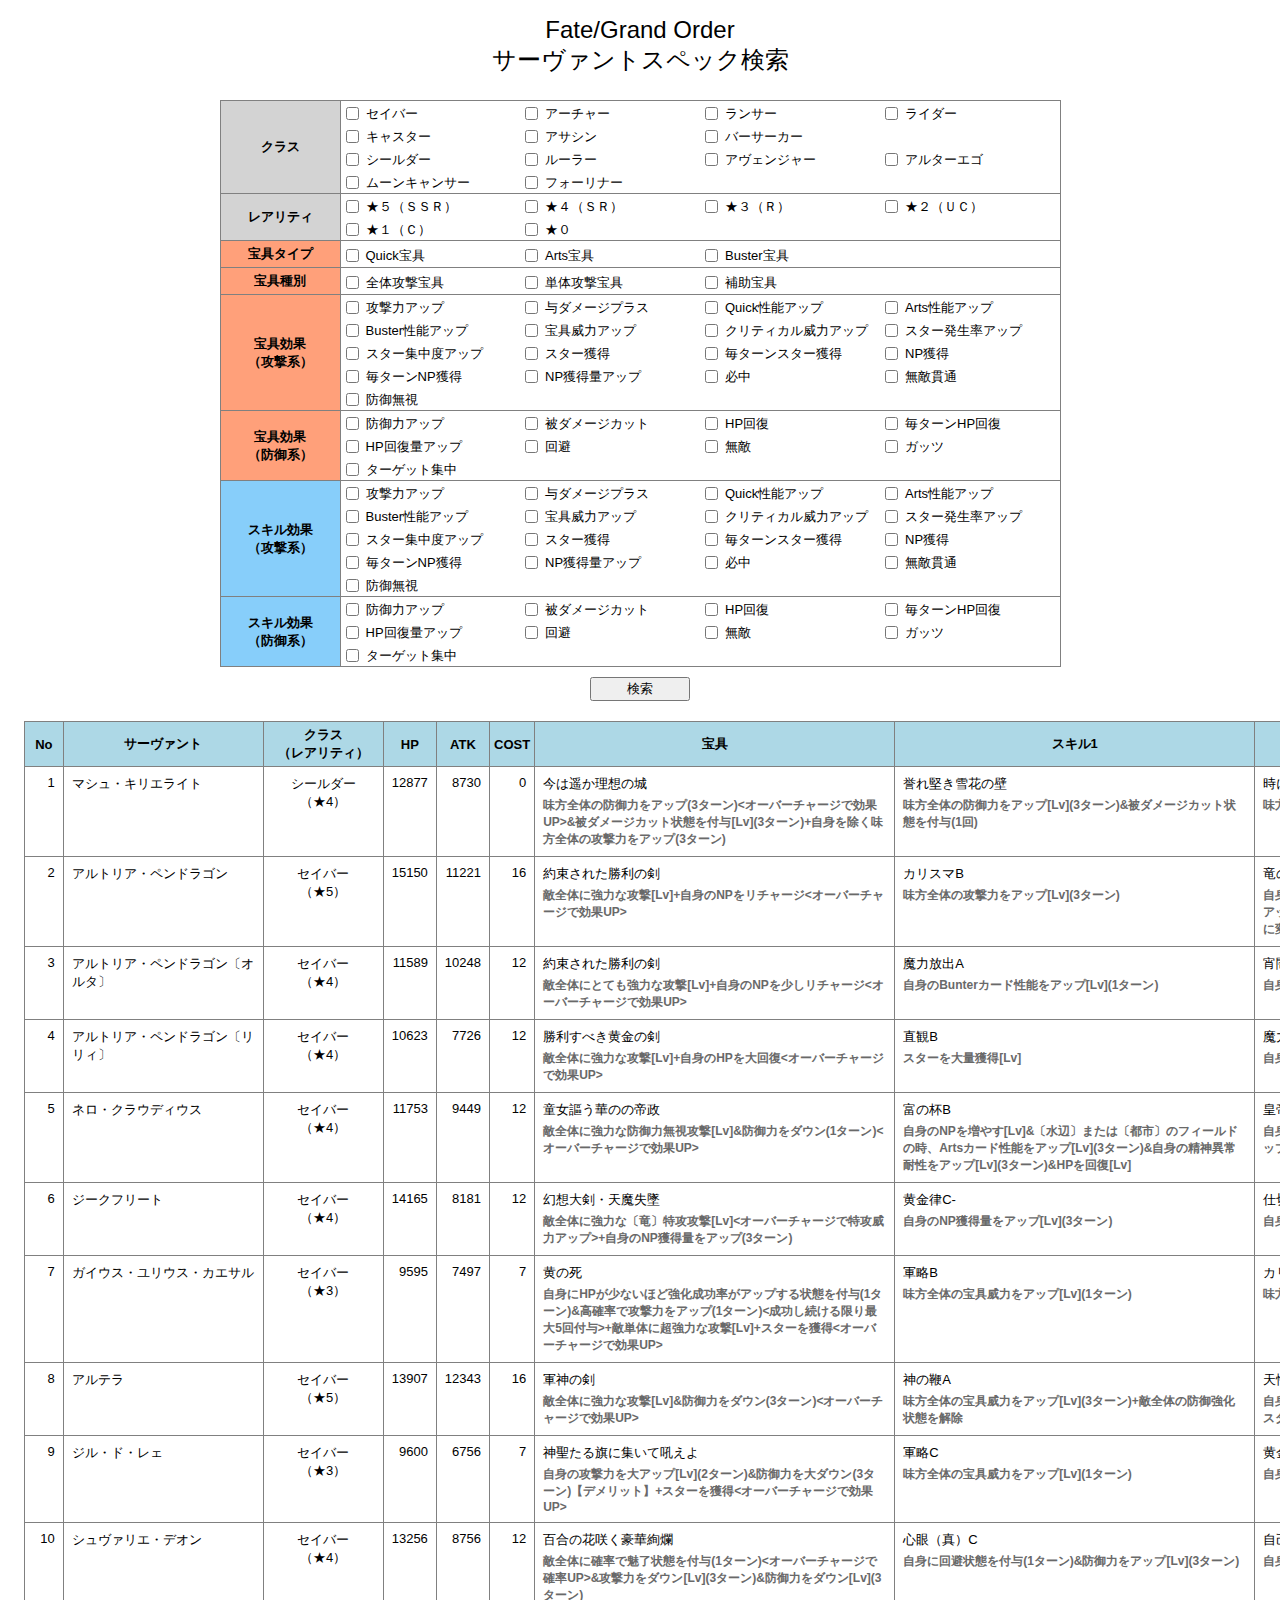
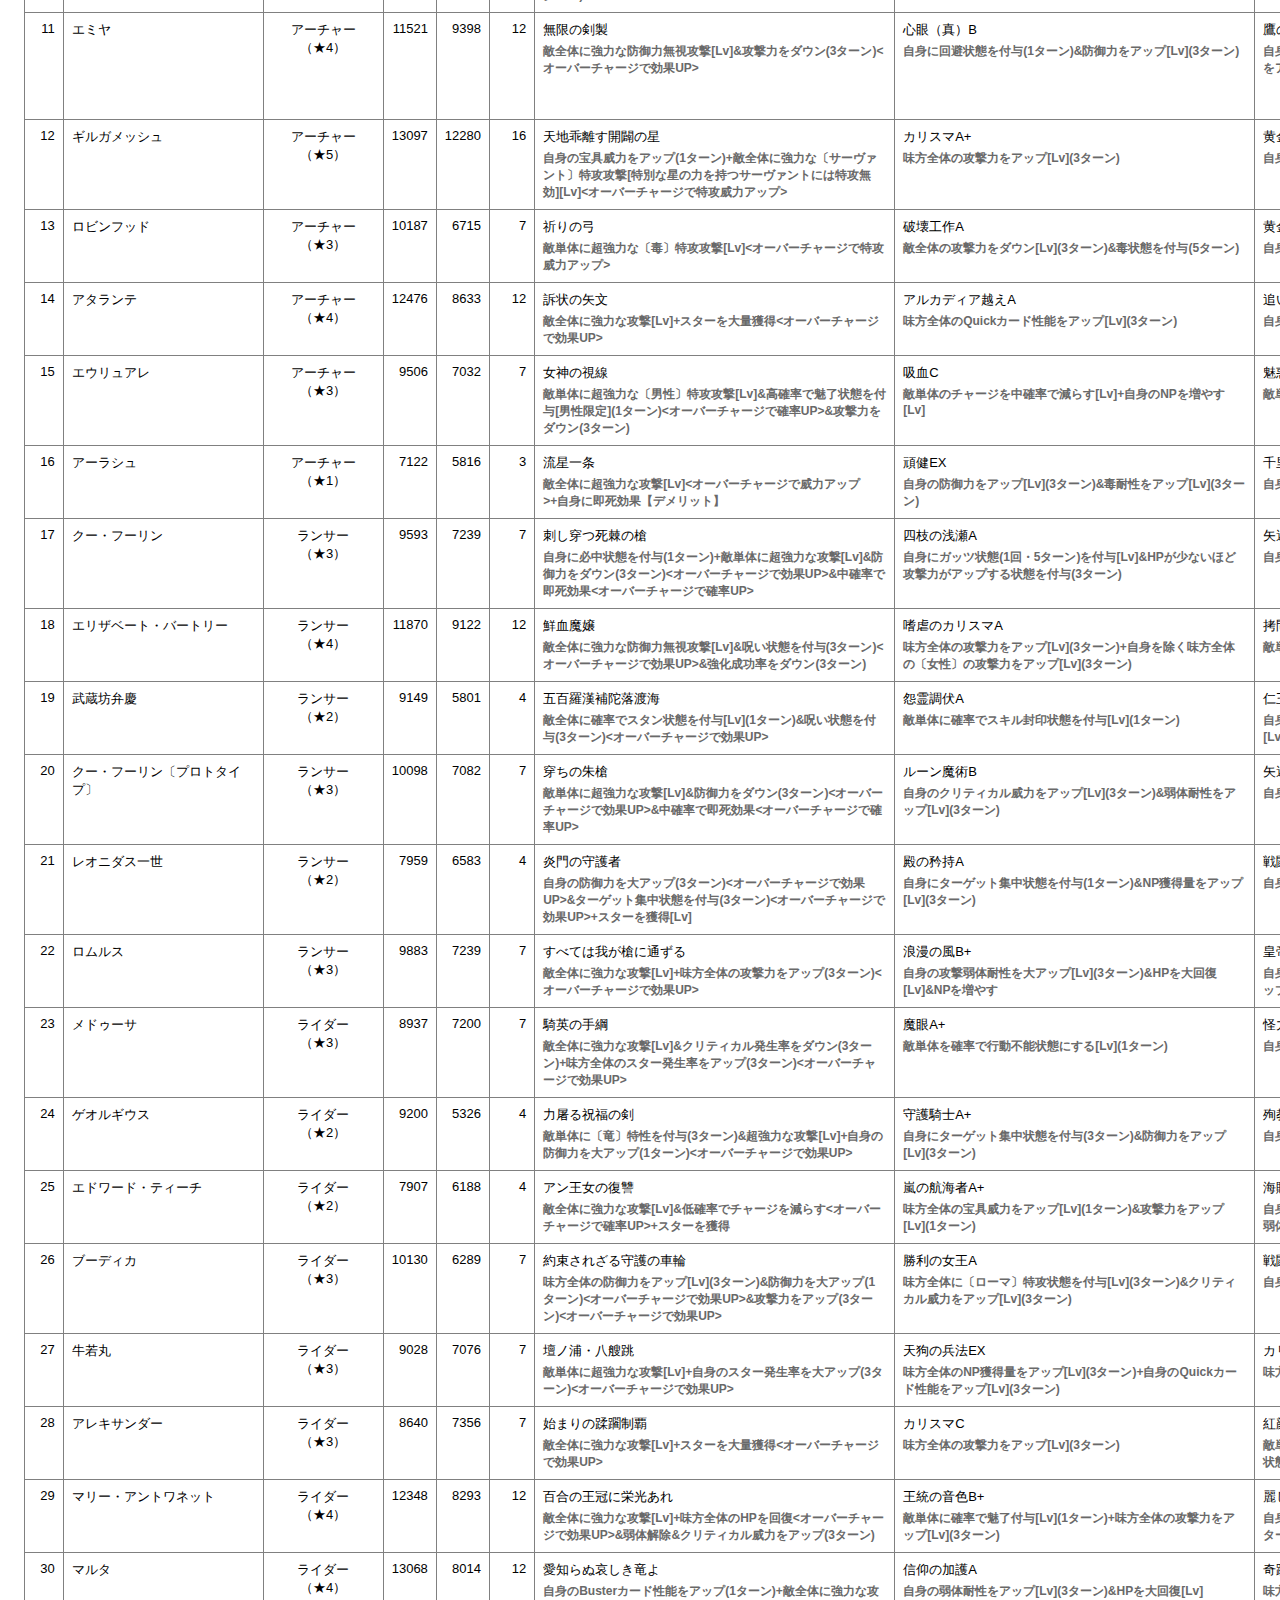
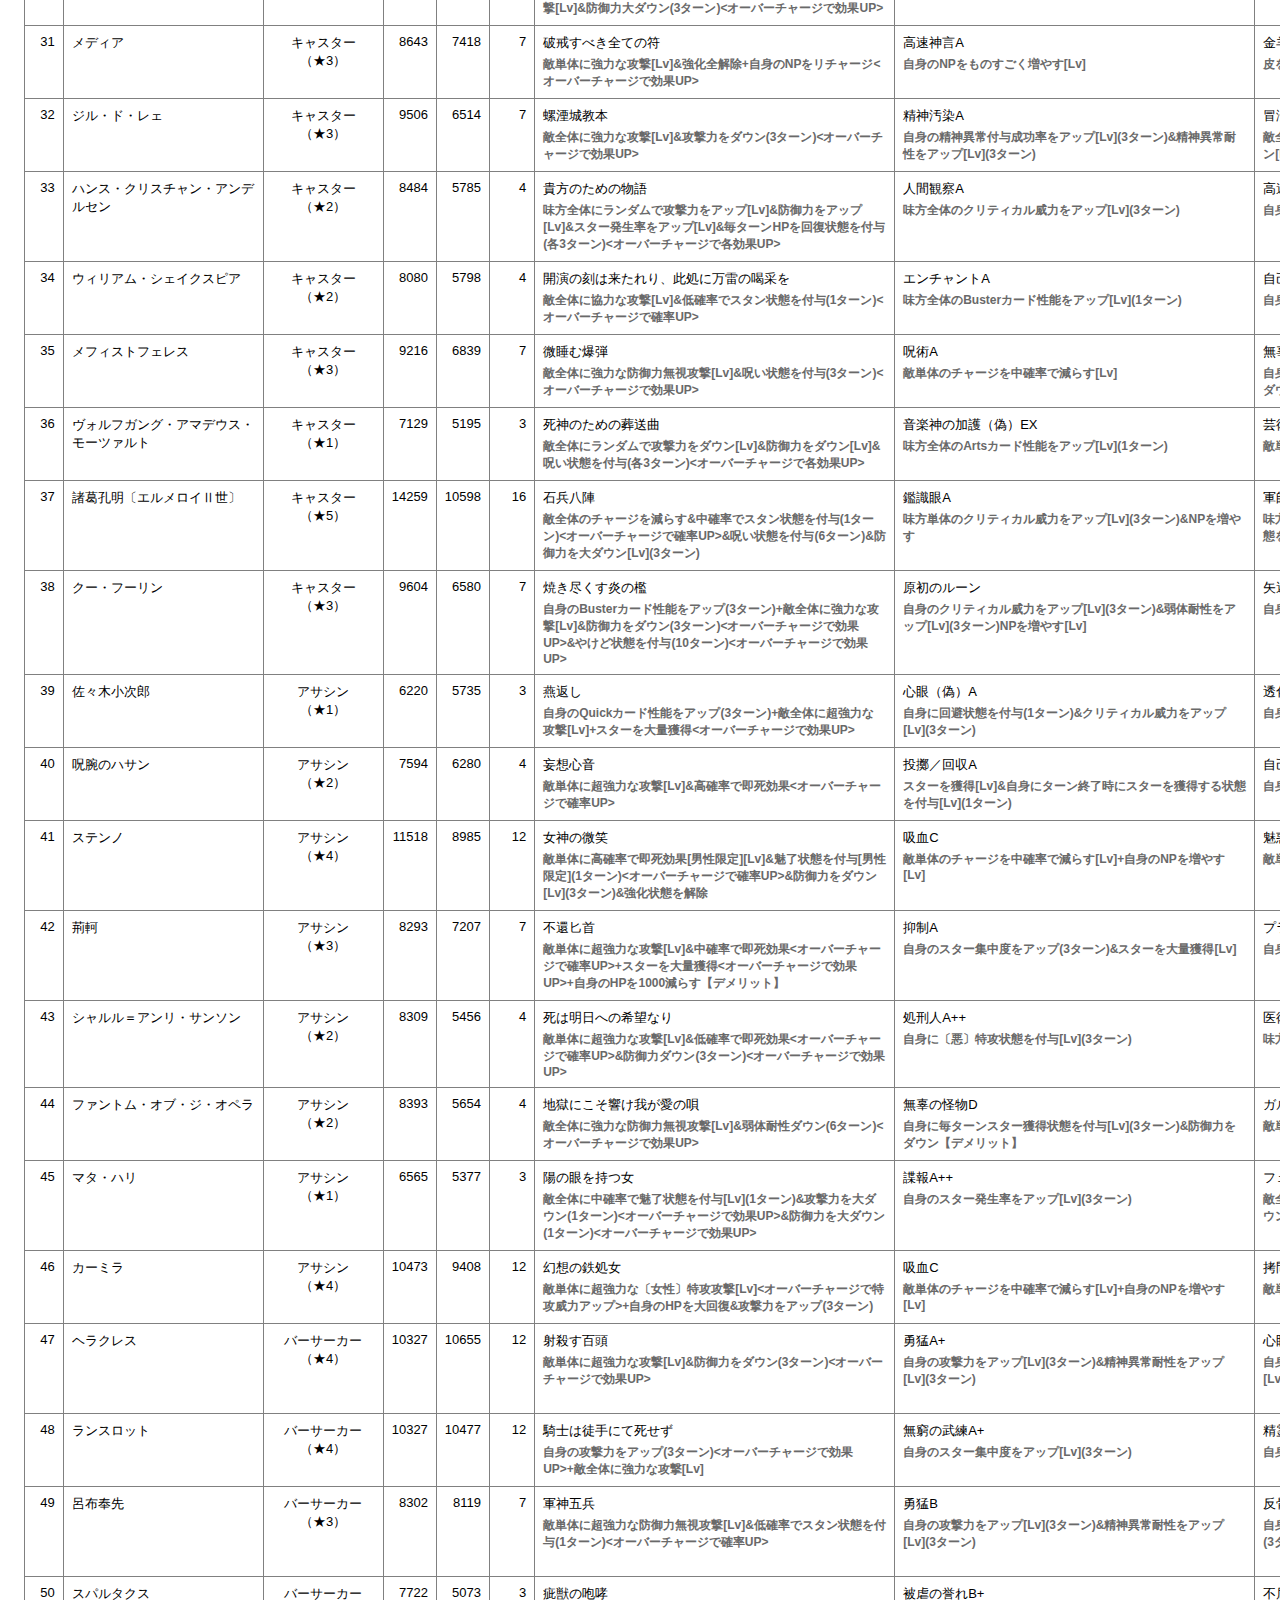
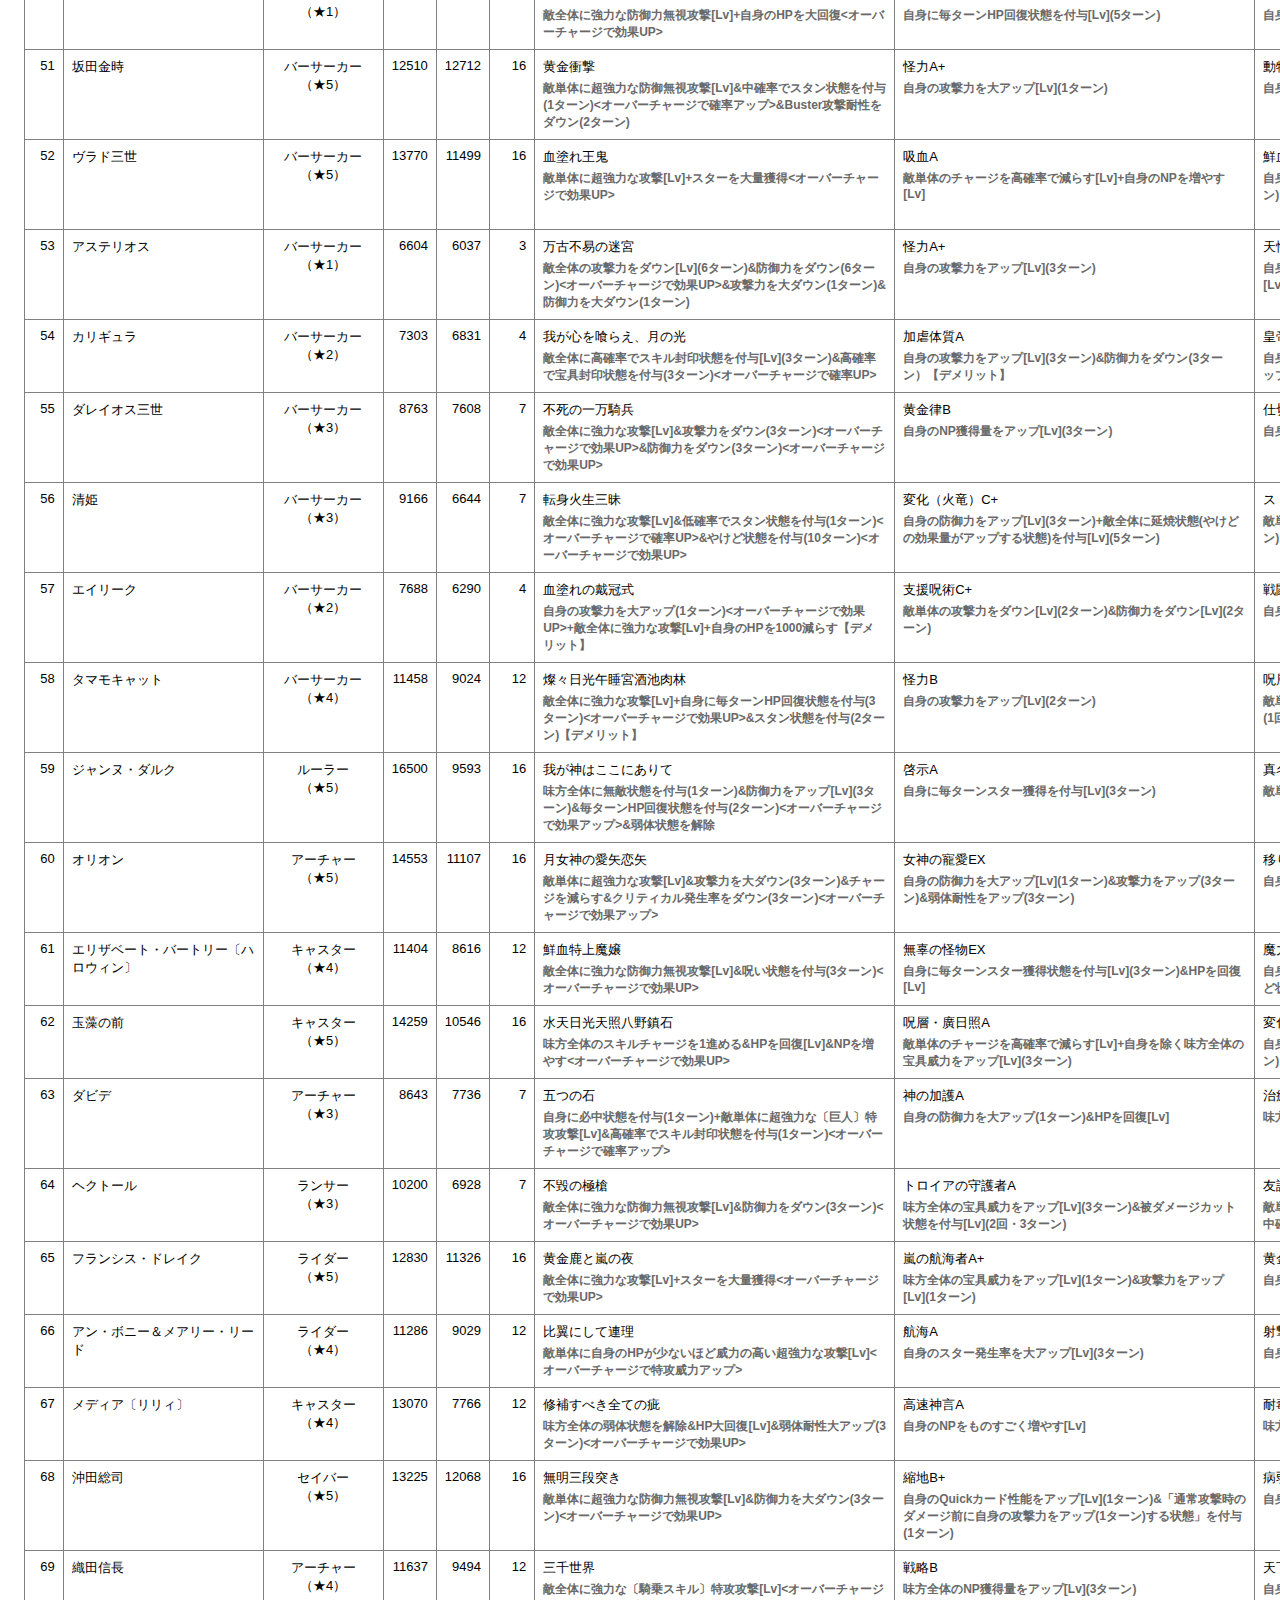
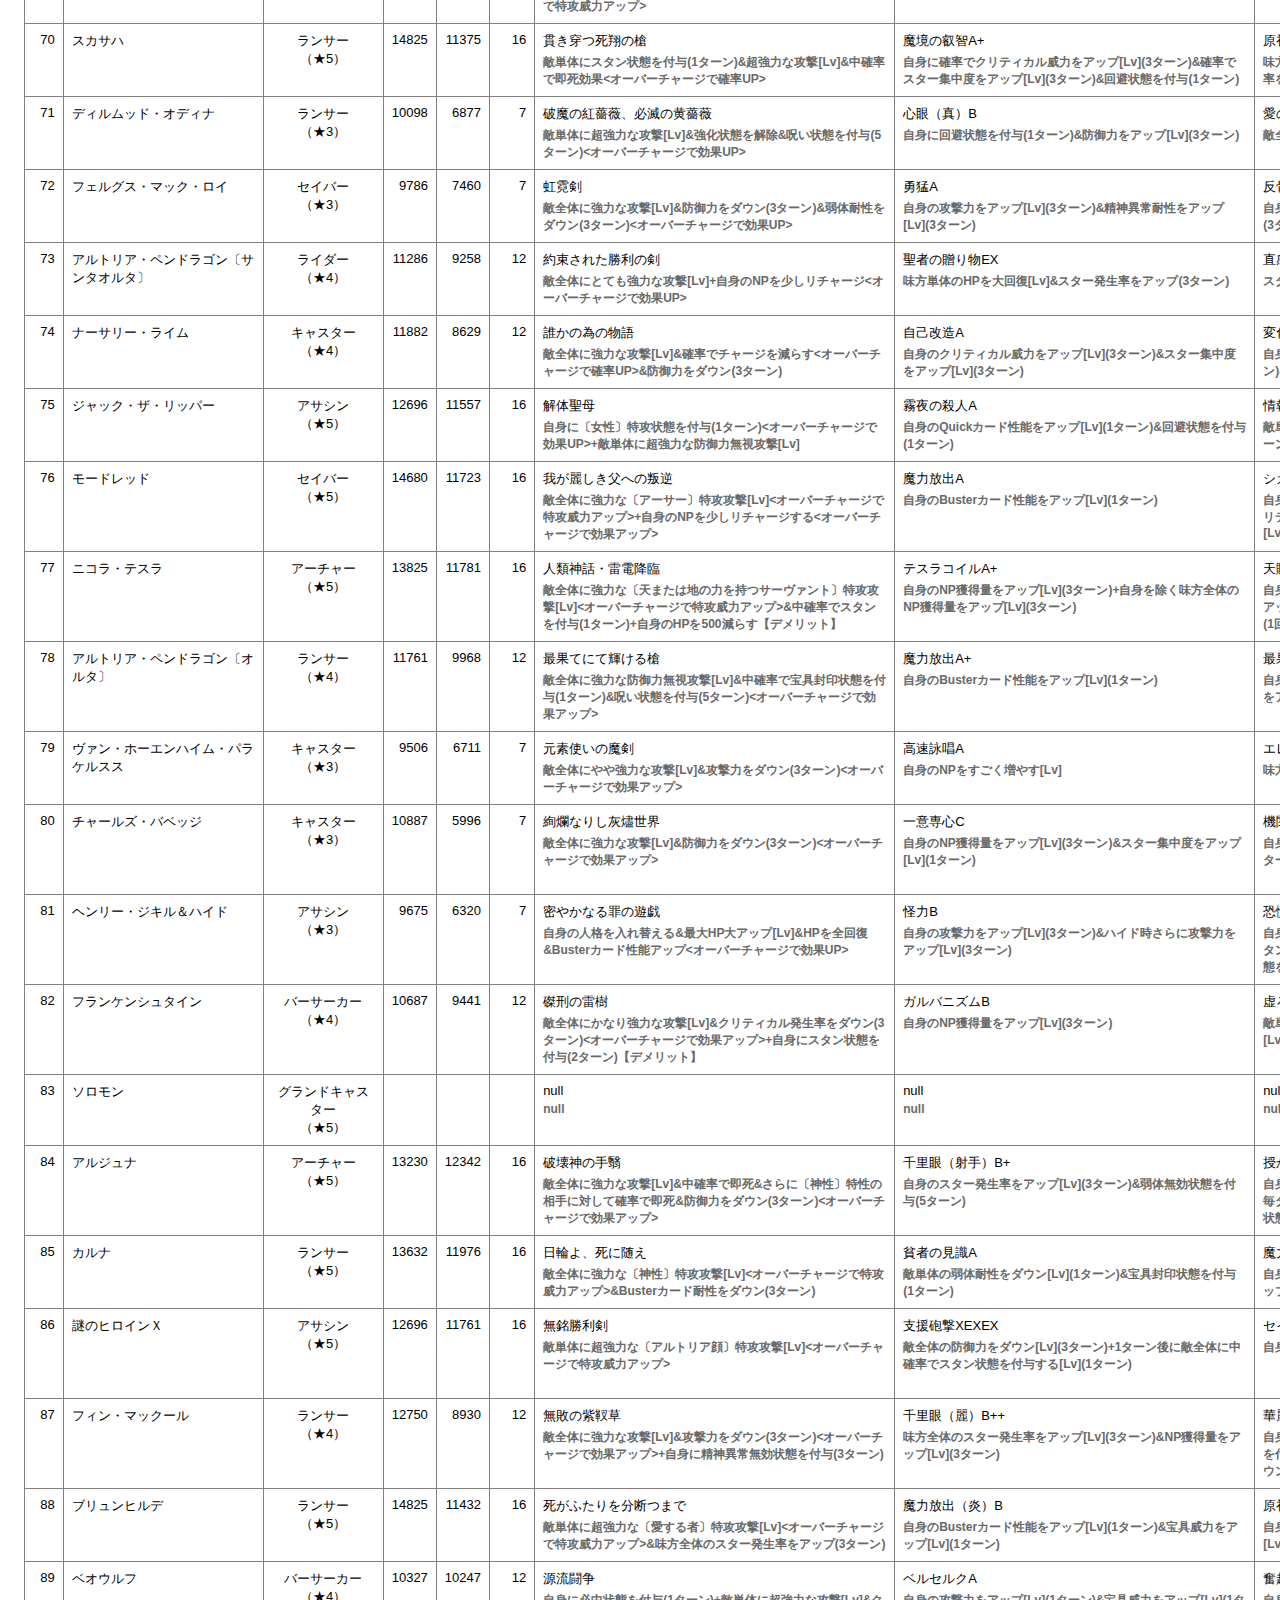
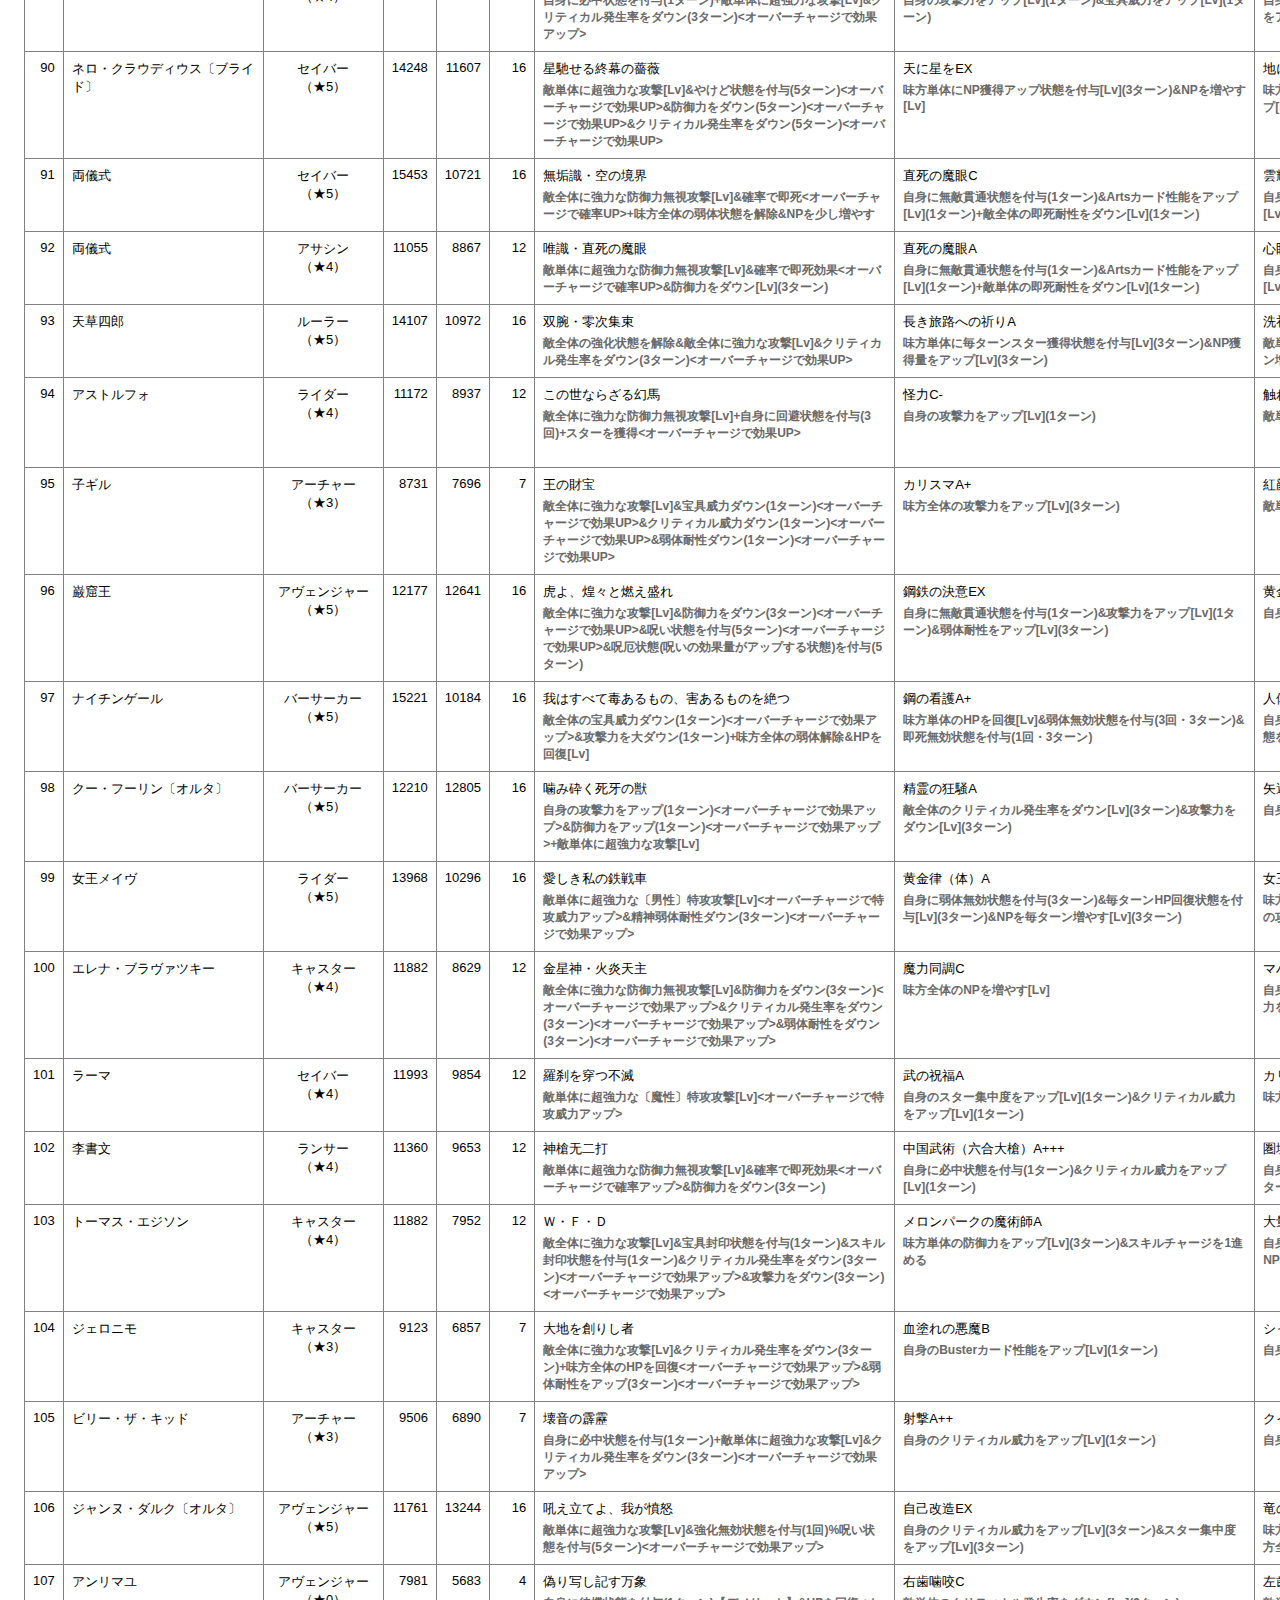
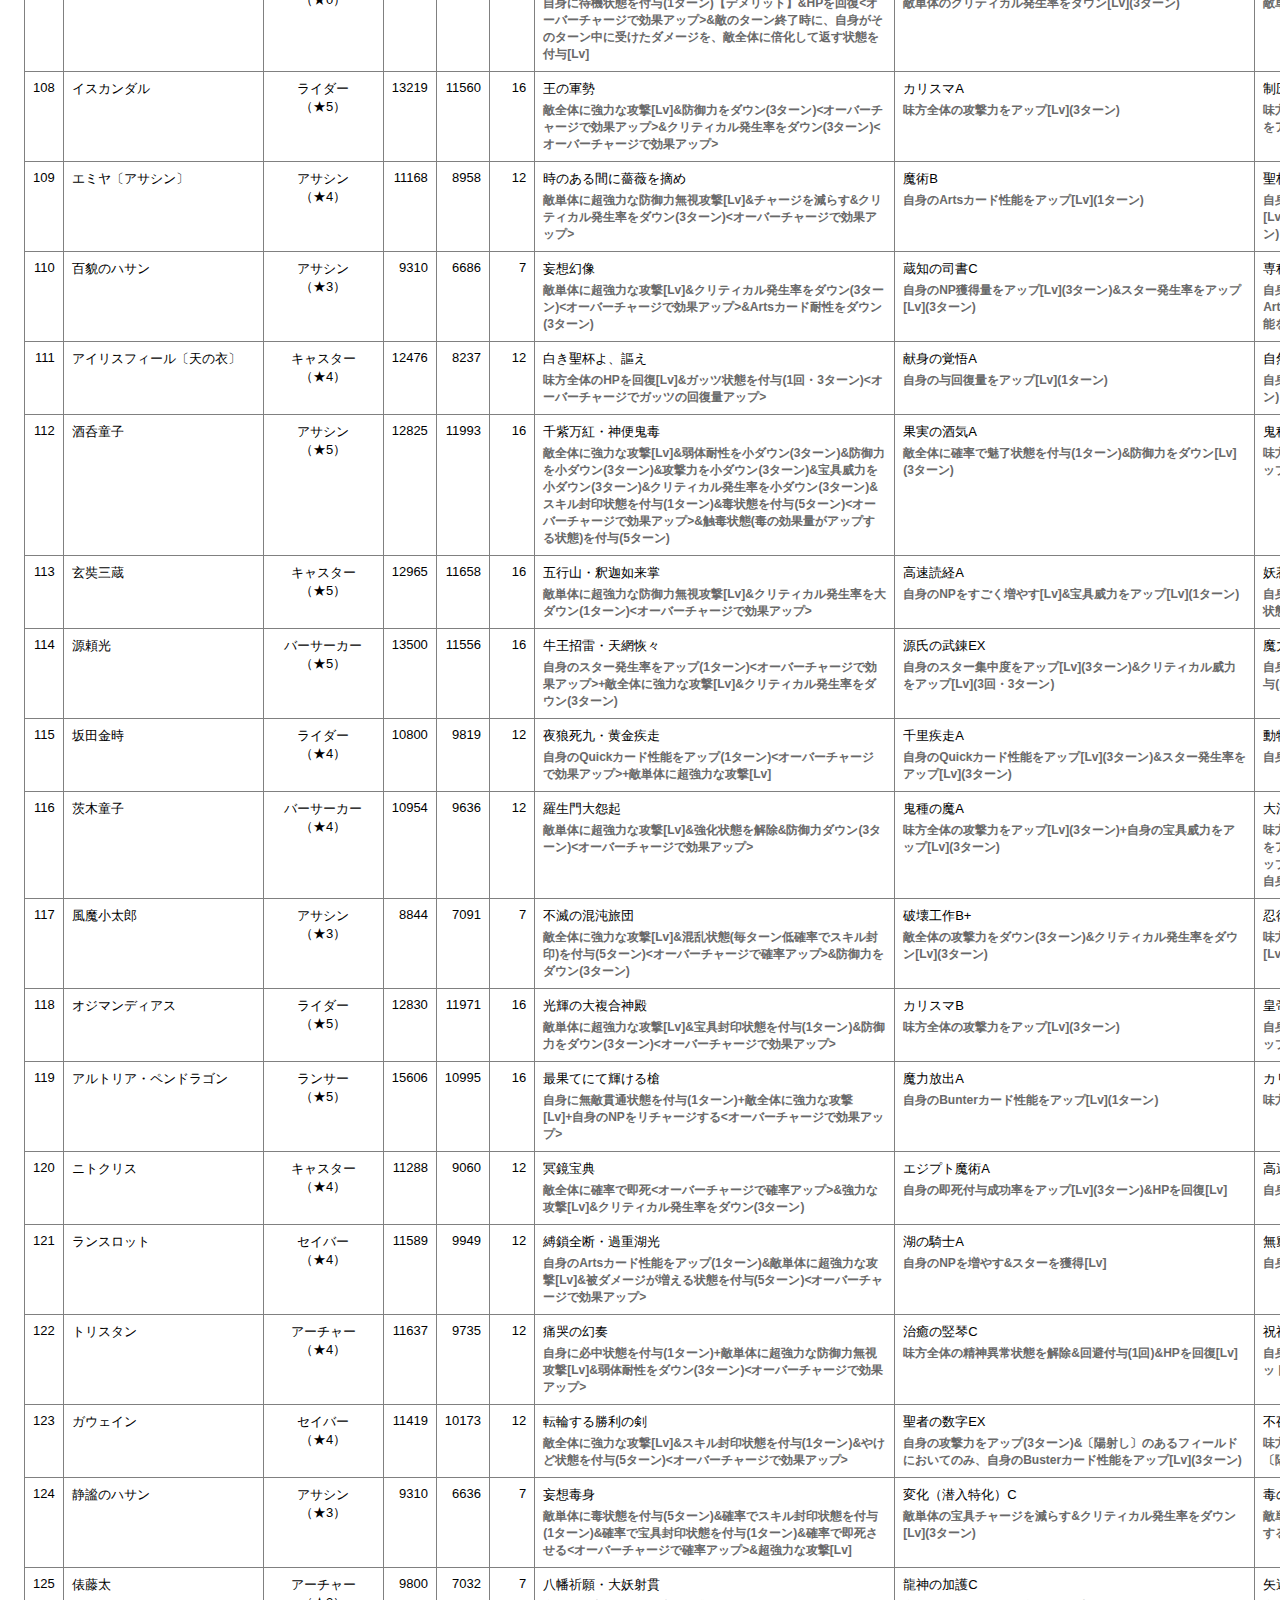
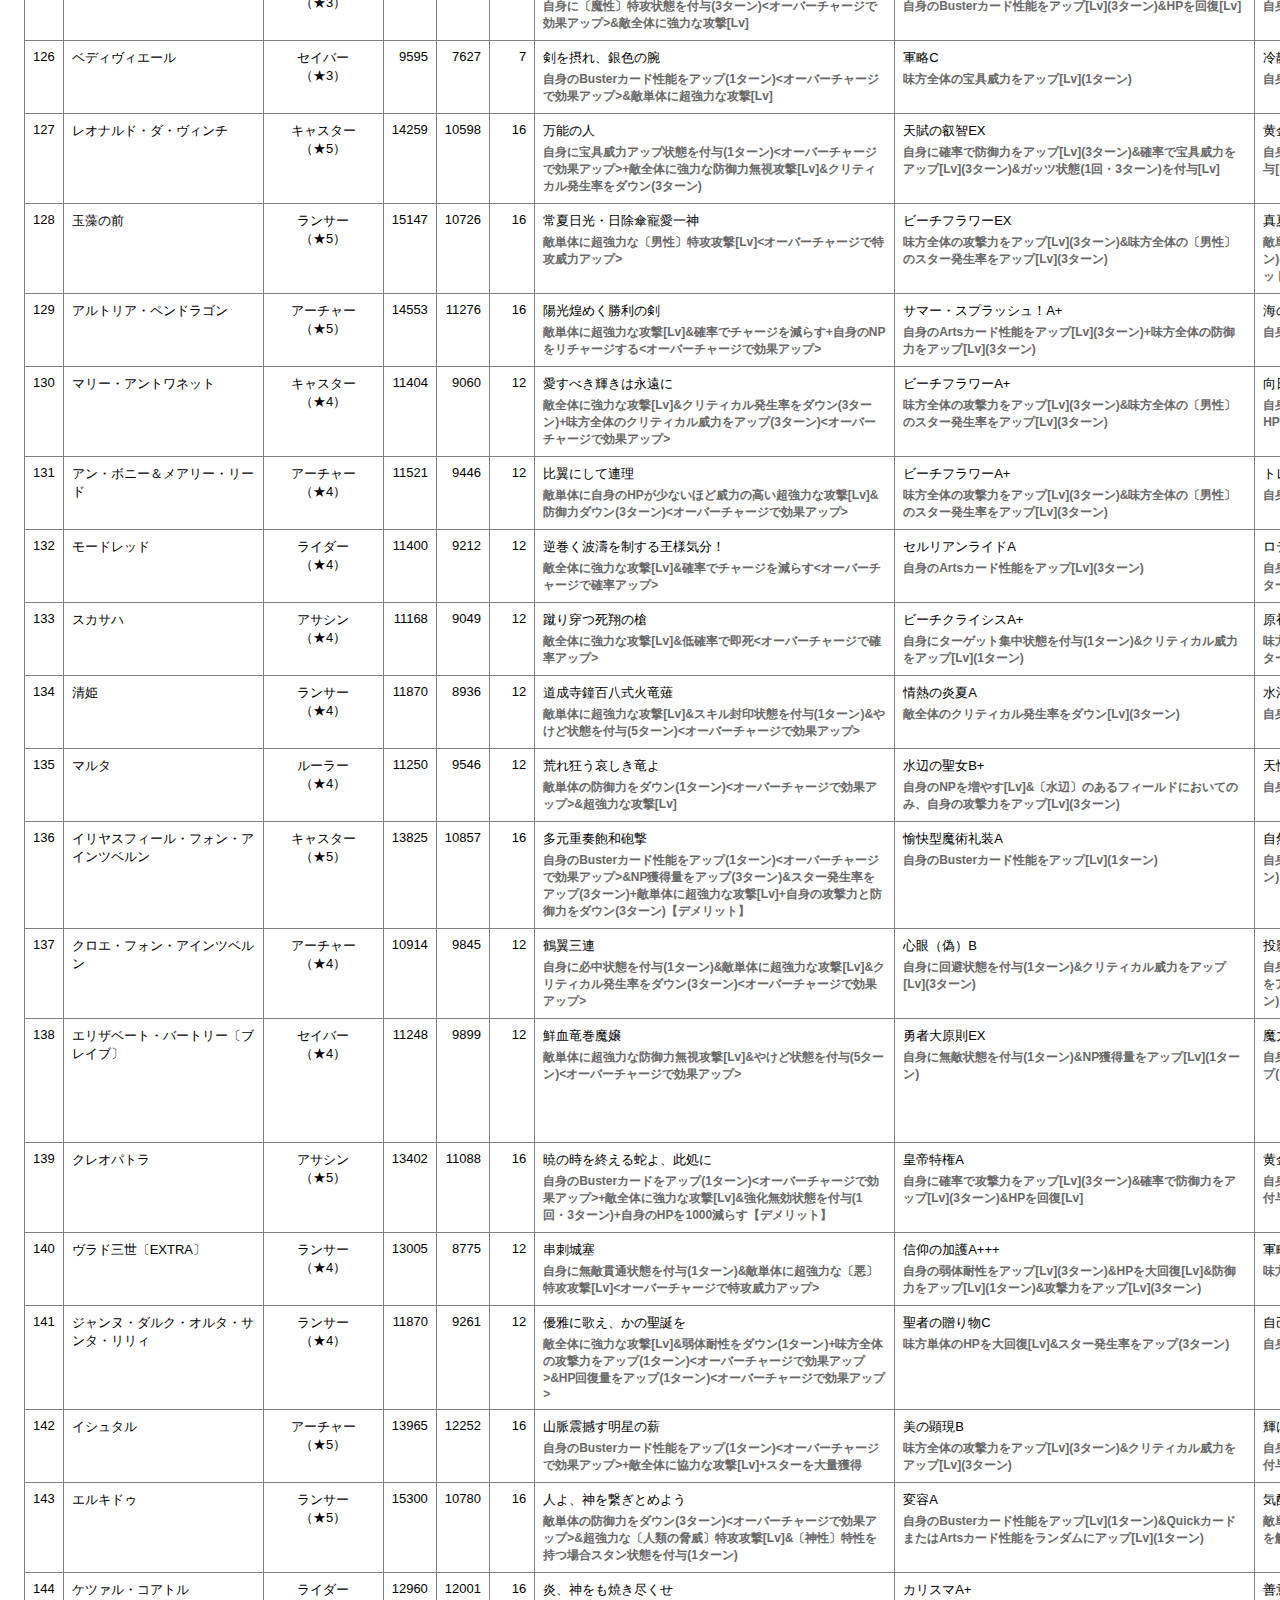
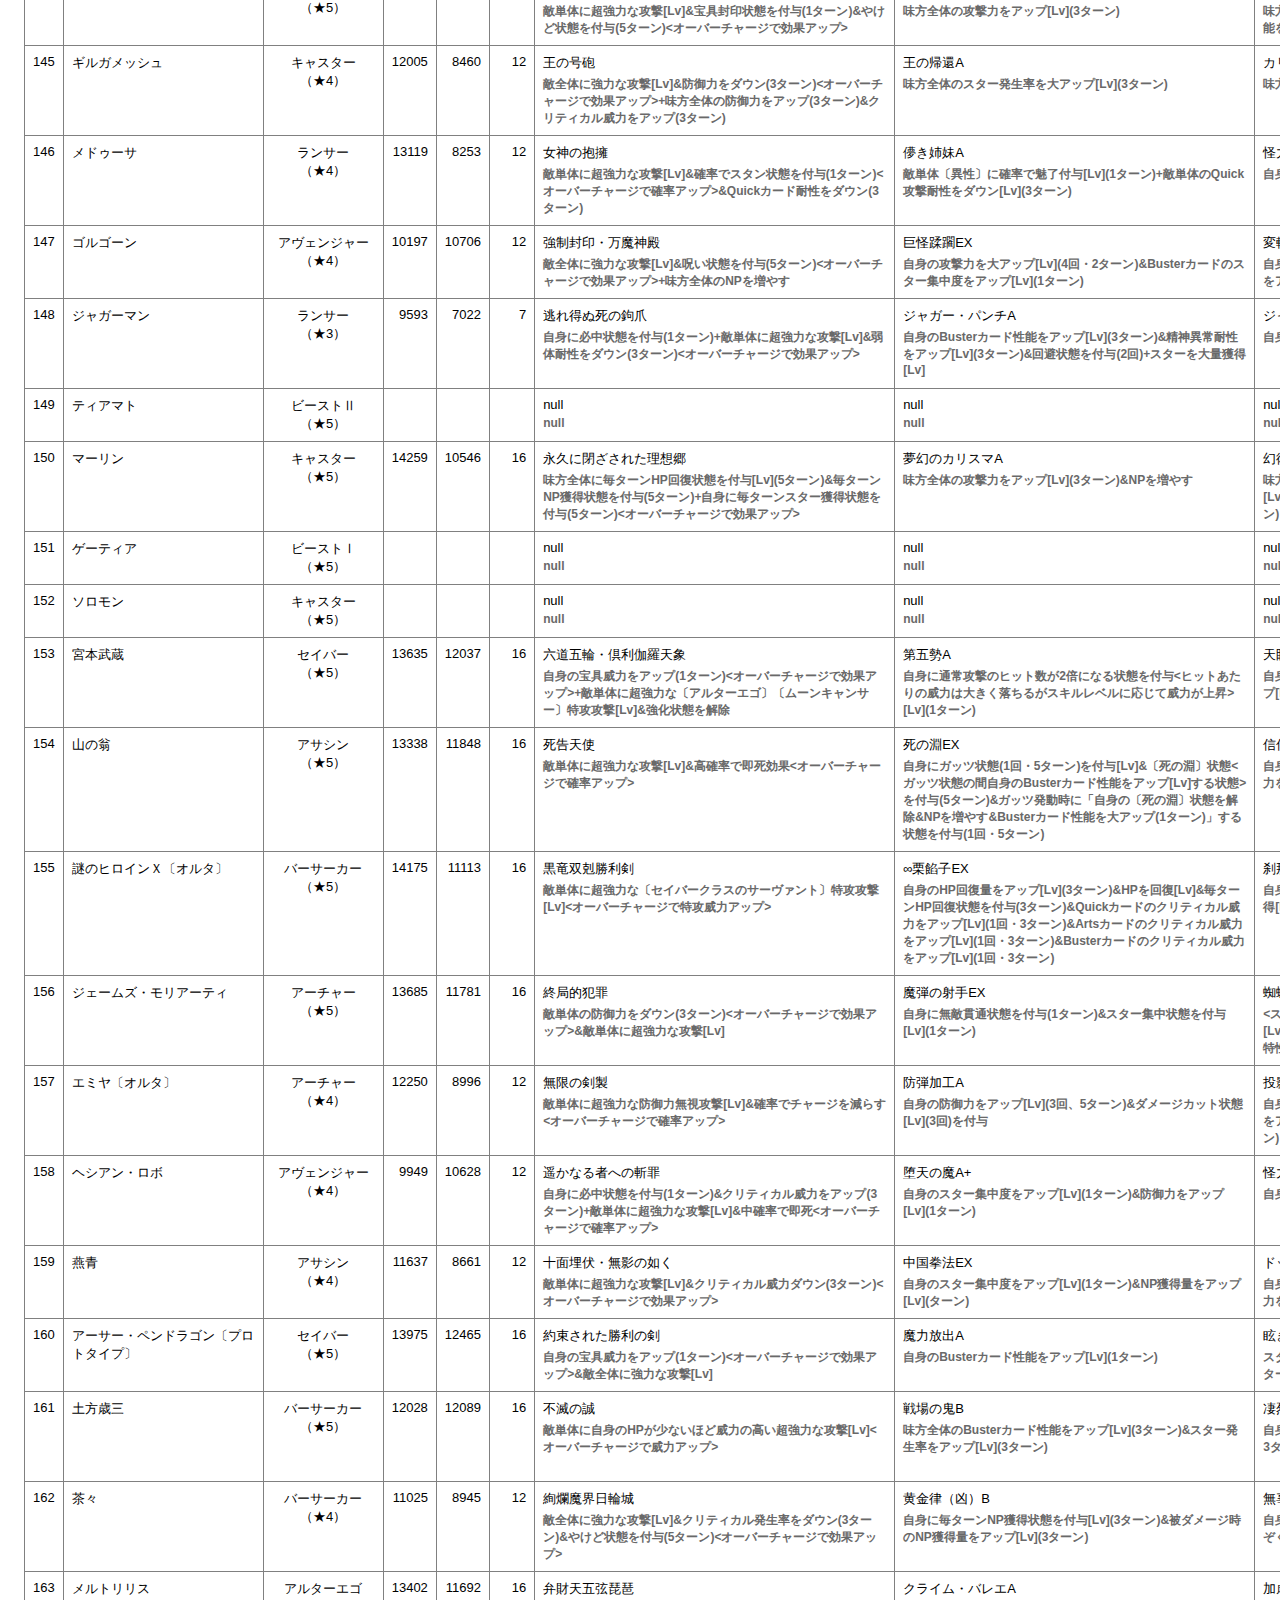
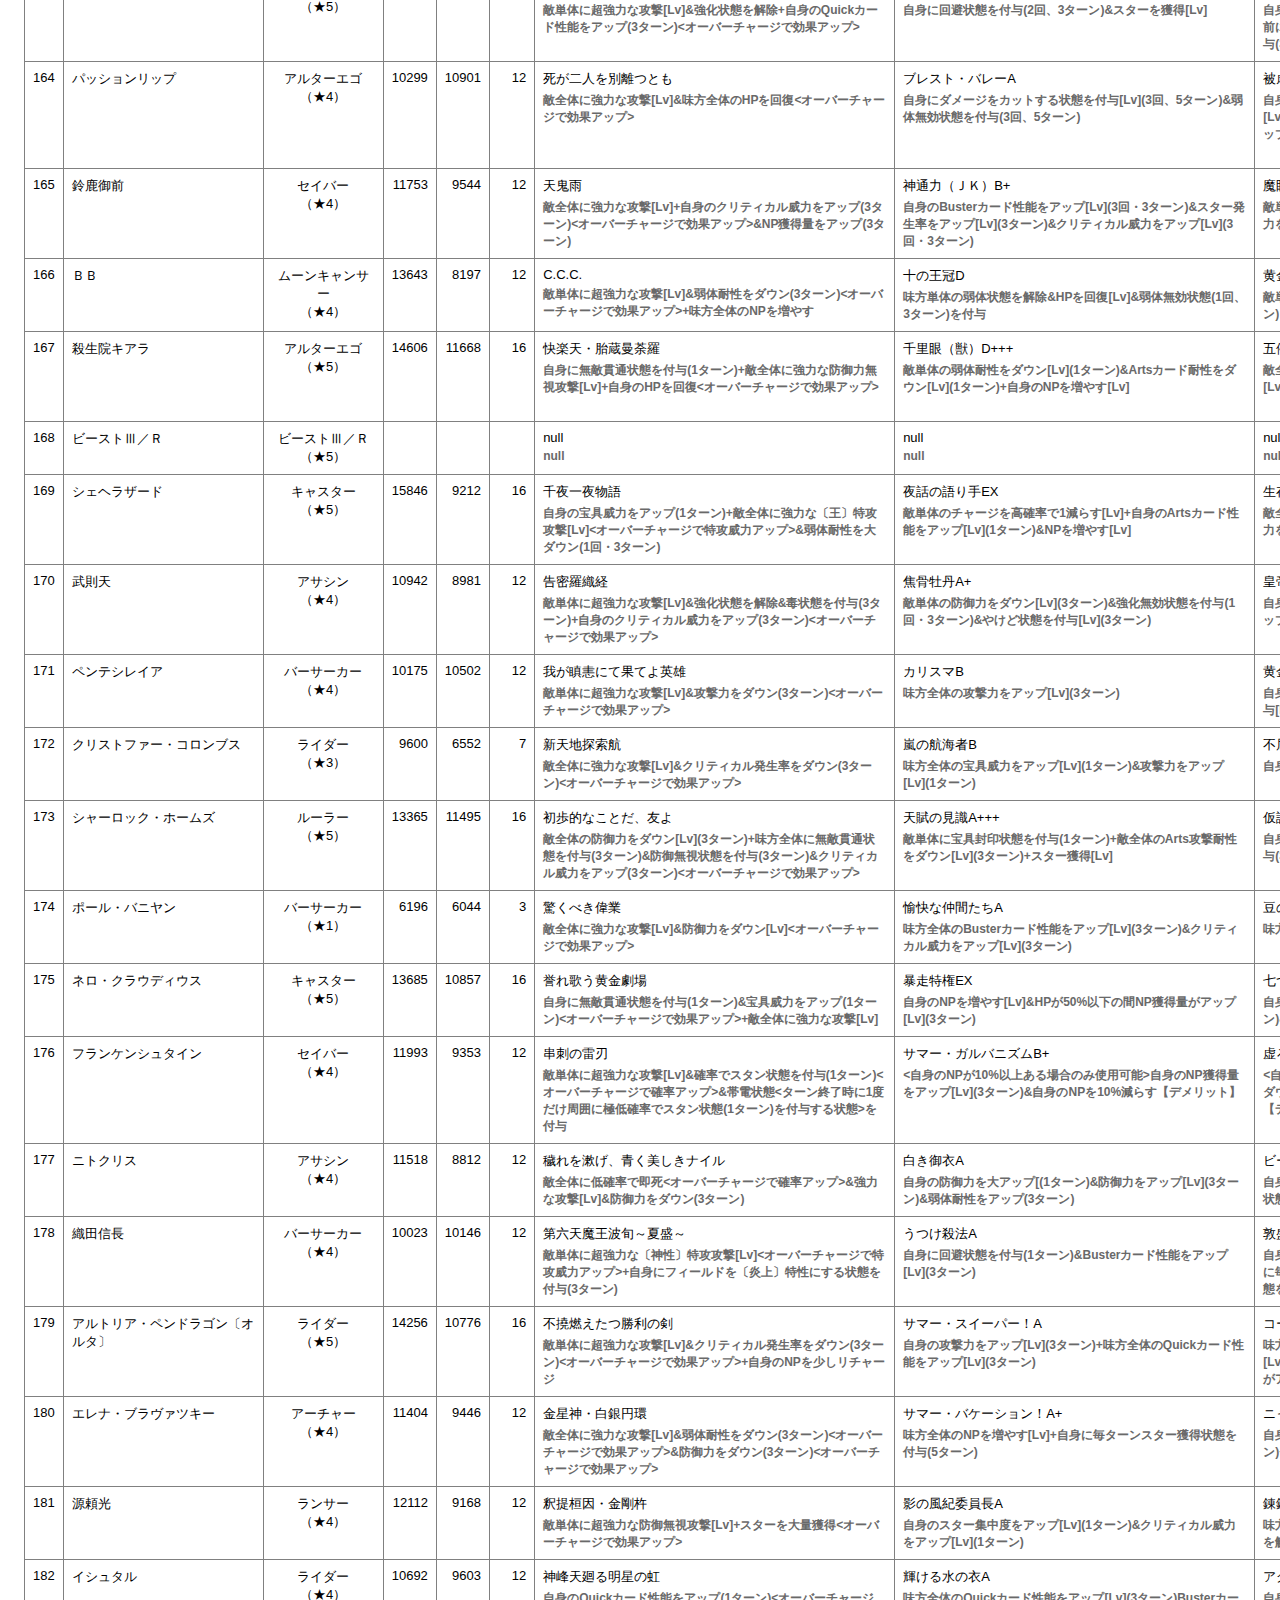
==== commit 5b052814: "宝具、および、スキル効果での絞り込みを追加" ====
--- a/index.html
+++ b/index.html
@@ -66,92 +66,92 @@
           <td><input type="checkbox" id="np_effect_single_attack"><label for="np_effect_single_attack">単体攻撃宝具</label></td>
           <td colspan="2"><input type="checkbox" id="np_effect_support"><label for="np_effect_support">補助宝具</label></td>
         </tr>
-        <tr hidden>
+        <tr>
           <th rowspan="5" class="th-np-choices">宝具効果<br>（攻撃系）</th>
           <td><input type="checkbox" id="np_atk_up"><label for="np_atk_up">攻撃力アップ</label></td>
           <td><input type="checkbox" id="np_damage_plus"><label for="np_damage_plus">与ダメージプラス</label></td>
           <td><input type="checkbox" id="np_quick_up"><label for="np_quick_up">Quick性能アップ</label></td>
           <td><input type="checkbox" id="np_arts_up"><label for="np_arts_up">Arts性能アップ</label></td>
         </tr>
-        <tr hidden>
+        <tr>
           <td><input type="checkbox" id="np_buster_up"><label for="np_buster_up">Buster性能アップ</label></td>
           <td><input type="checkbox" id="np_no_power_up"><label for="np_no_power_up">宝具威力アップ</label></td>
           <td><input type="checkbox" id="np_critical_power_up"><label for="np_critical_power_up">クリティカル威力アップ</label></td>
           <td><input type="checkbox" id="np_star_generation_rate_up"><label for="np_star_generation_rate_up">スター発生率アップ</label></td>
         </tr>
-        <tr hidden>
+        <tr>
           <td><input type="checkbox" id="np_star_concentration_up"><label for="np_star_concentration_up">スター集中度アップ</label></td>
           <td><input type="checkbox" id="np_star_get"><label for="np_star_get">スター獲得</label></td>
           <td><input type="checkbox" id="np_star_every_turn_get"><label for="np_star_every_turn_get">毎ターンスター獲得</label></td>
           <td><input type="checkbox" id="np_np_get"><label for="np_np_get">NP獲得</label></td>
         </tr>
-        <tr hidden>
+        <tr>
           <td><input type="checkbox" id="np_np_every_turn_get"><label for="np_np_every_turn_get">毎ターンNP獲得</label></td>
           <td><input type="checkbox" id="np_np_generation_rate_up"><label for="np_np_generation_rate_up">NP獲得量アップ</label></td>
           <td><input type="checkbox" id="np_hitting_target"><label for="np_hitting_target">必中</label></td>
           <td><input type="checkbox" id="np_invincible_penetration"><label for="np_invincible_penetration">無敵貫通</label></td>
         </tr>
-        <tr hidden class="tr-border-buttom">
+        <tr class="tr-border-buttom">
           <td colspan="4"><input type="checkbox" id="np_ignore_def"><label for="np_ignore_def">防御無視</label></td>
         </tr>
-        <tr hidden>
+        <tr>
           <th rowspan="3" class="th-np-choices">宝具効果<br>（防御系）</th>
           <td><input type="checkbox" id="np_def_up"><label for="np_def_up">防御力アップ</label></td>
           <td><input type="checkbox" id="np_damage_cut"><label for="np_damage_cut">被ダメージカット</label></td>
           <td><input type="checkbox" id="np_hp_heal"><label for="np_hp_heal">HP回復</label></td>
           <td><input type="checkbox" id="np_hp_every_turn_heal"><label for="np_hp_every_turn_heal">毎ターンHP回復</label></td>
         </tr>
-        <tr hidden>
+        <tr>
           <td><input type="checkbox" id="np_hp_healing_rate_up"><label for="np_hp_healing_rate_up">HP回復量アップ</label></td>
           <td><input type="checkbox" id="np_avoidance"><label for="np_avoidance">回避</label></td>
           <td><input type="checkbox" id="np_invincible"><label for="np_invincible">無敵</label></td>
           <td><input type="checkbox" id="np_guts"><label for="np_guts">ガッツ</label></td>
         </tr>
-        <tr hidden class="tr-border-buttom">
+        <tr class="tr-border-buttom">
           <td colspan="4"><input type="checkbox" id="np_target_concentration"><label for="np_target_concentration">ターゲット集中</label></td>
         </tr>
-        <tr hidden>
+        <tr>
           <th rowspan="5" class="th-skill-choices">スキル効果<br>（攻撃系）</th>
           <td><input type="checkbox" id="skill_atk_up"><label for="skill_atk_up">攻撃力アップ</label></td>
           <td><input type="checkbox" id="skill_damage_plus"><label for="skill_damage_plus">与ダメージプラス</label></td>
           <td><input type="checkbox" id="skill_quick_up"><label for="skill_quick_up">Quick性能アップ</label></td>
           <td><input type="checkbox" id="skill_arts_up"><label for="skill_arts_up">Arts性能アップ</label></td>
         </tr>
-        <tr hidden>
+        <tr>
           <td><input type="checkbox" id="skill_buster_up"><label for="skill_buster_up">Buster性能アップ</label></td>
           <td><input type="checkbox" id="skill_no_power_up"><label for="skill_no_power_up">宝具威力アップ</label></td>
           <td><input type="checkbox" id="skill_critical_power_up"><label for="skill_critical_power_up">クリティカル威力アップ</label></td>
           <td><input type="checkbox" id="skill_star_generation_rate_up"><label for="skill_star_generation_rate_up">スター発生率アップ</label></td>
         </tr>
-        <tr hidden>
+        <tr>
           <td><input type="checkbox" id="skill_star_concentration_up"><label for="skill_star_concentration_up">スター集中度アップ</label></td>
           <td><input type="checkbox" id="skill_star_get"><label for="skill_star_get">スター獲得</label></td>
           <td><input type="checkbox" id="skill_star_every_turn_get"><label for="skill_star_every_turn_get">毎ターンスター獲得</label></td>
           <td><input type="checkbox" id="skill_np_get"><label for="skill_np_get">NP獲得</label></td>
         </tr>
-        <tr hidden>
+        <tr>
           <td><input type="checkbox" id="skill_np_every_turn_get"><label for="skill_np_every_turn_get">毎ターンNP獲得</label></td>
           <td><input type="checkbox" id="skill_np_generation_rate_up"><label for="skill_np_generation_rate_up">NP獲得量アップ</label></td>
           <td><input type="checkbox" id="skill_hitting_target"><label for="skill_hitting_target">必中</label></td>
           <td><input type="checkbox" id="skill_invincible_penetration"><label for="skill_invincible_penetration">無敵貫通</label></td>
         </tr>
-        <tr hidden class="tr-border-buttom">
+        <tr class="tr-border-buttom">
           <td colspan="4"><input type="checkbox" id="skill_ignore_def"><label for="skill_ignore_def">防御無視</label></td>
         </tr>
-        <tr hidden>
+        <tr>
           <th rowspan="3" class="th-skill-choices">スキル効果<br>（防御系）</th>
           <td><input type="checkbox" id="skill_def_up"><label for="skill_def_up">防御力アップ</label></td>
           <td><input type="checkbox" id="skill_damage_cut"><label for="skill_damage_cut">被ダメージカット</label></td>
           <td><input type="checkbox" id="skill_hp_heal"><label for="skill_hp_heal">HP回復</label></td>
           <td><input type="checkbox" id="skill_hp_every_turn_heal"><label for="skill_hp_every_turn_heal">毎ターンHP回復</label></td>
         </tr>
-        <tr hidden>
+        <tr>
           <td><input type="checkbox" id="skill_hp_healing_rate_up"><label for="skill_hp_healing_rate_up">HP回復量アップ</label></td>
           <td><input type="checkbox" id="skill_avoidance"><label for="skill_avoidance">回避</label></td>
           <td><input type="checkbox" id="skill_invincible"><label for="skill_invincible">無敵</label></td>
           <td><input type="checkbox" id="skill_guts"><label for="skill_guts">ガッツ</label></td>
         </tr>
-        <tr hidden class="tr-border-buttom">
+        <tr class="tr-border-buttom">
           <td colspan="4"><input type="checkbox" id="skill_target_concentration"><label for="skill_target_concentration">ターゲット集中</label></td>
         </tr>
       </table>
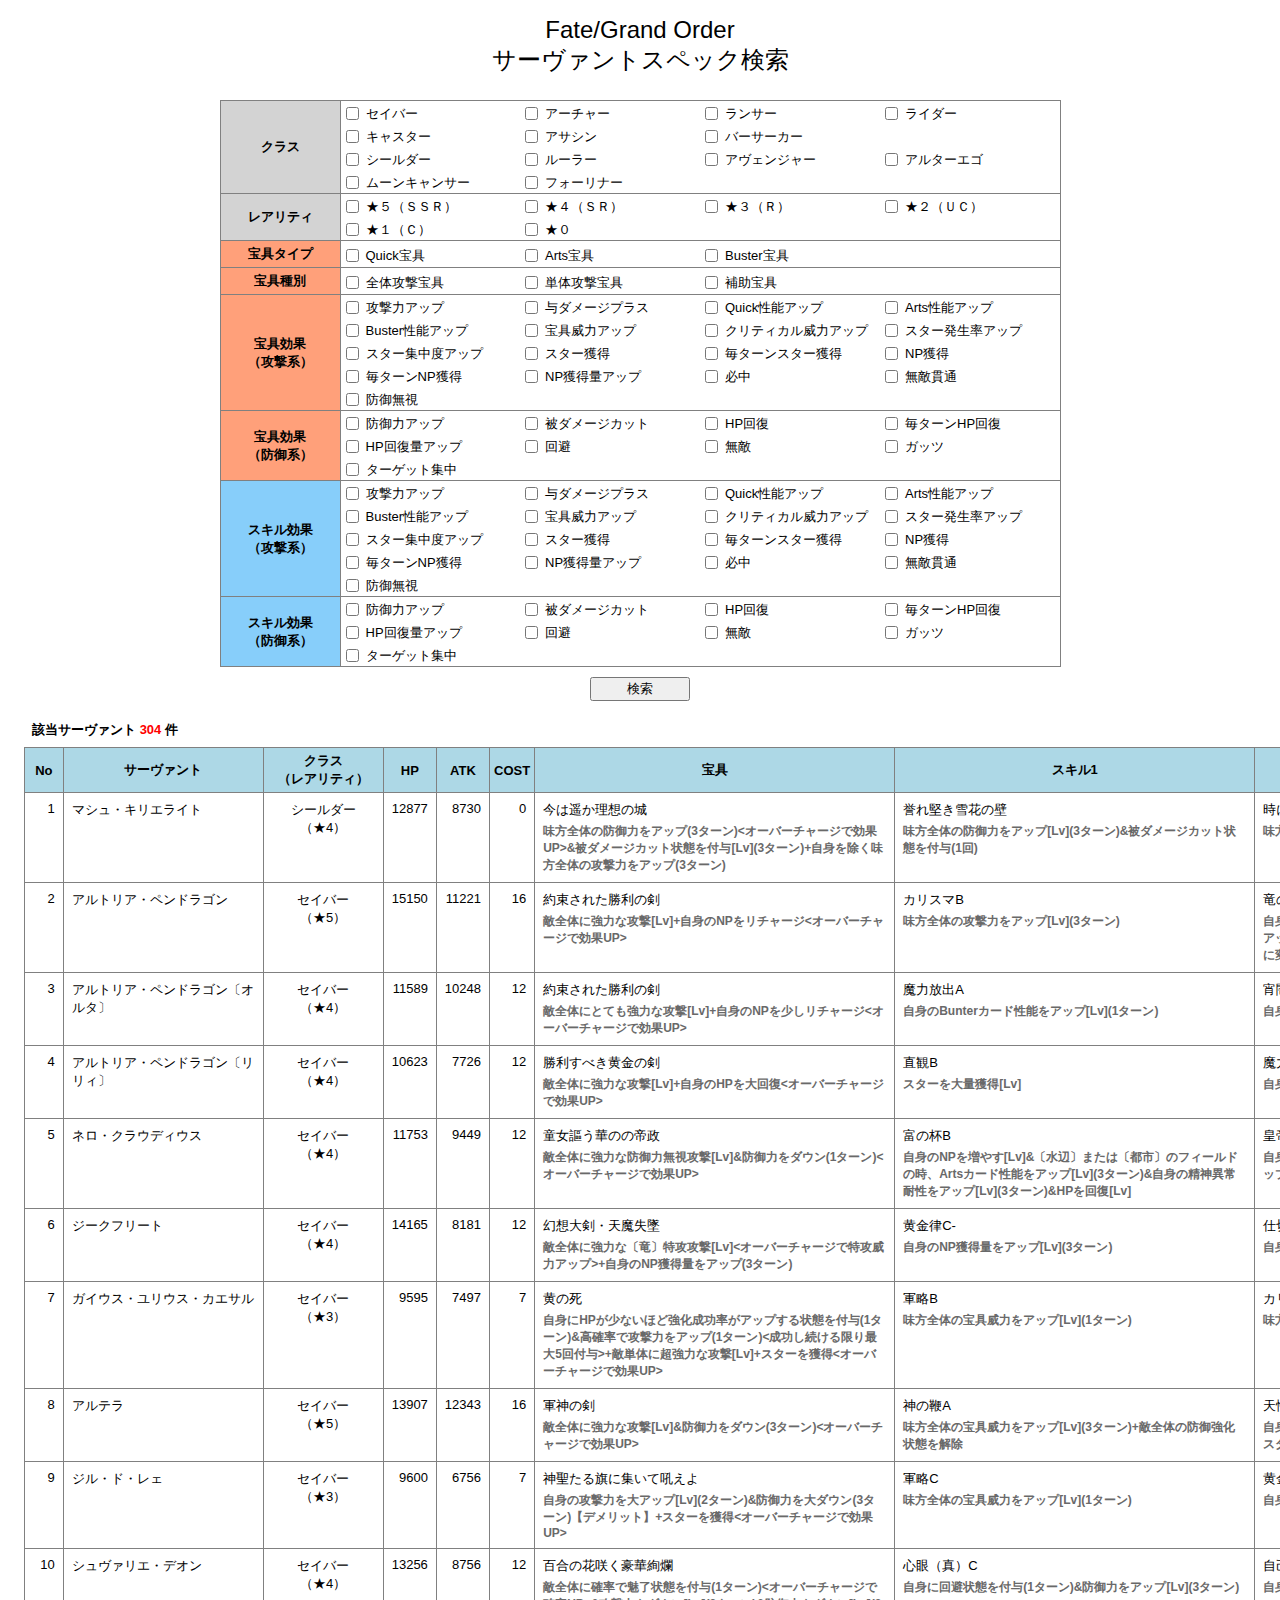
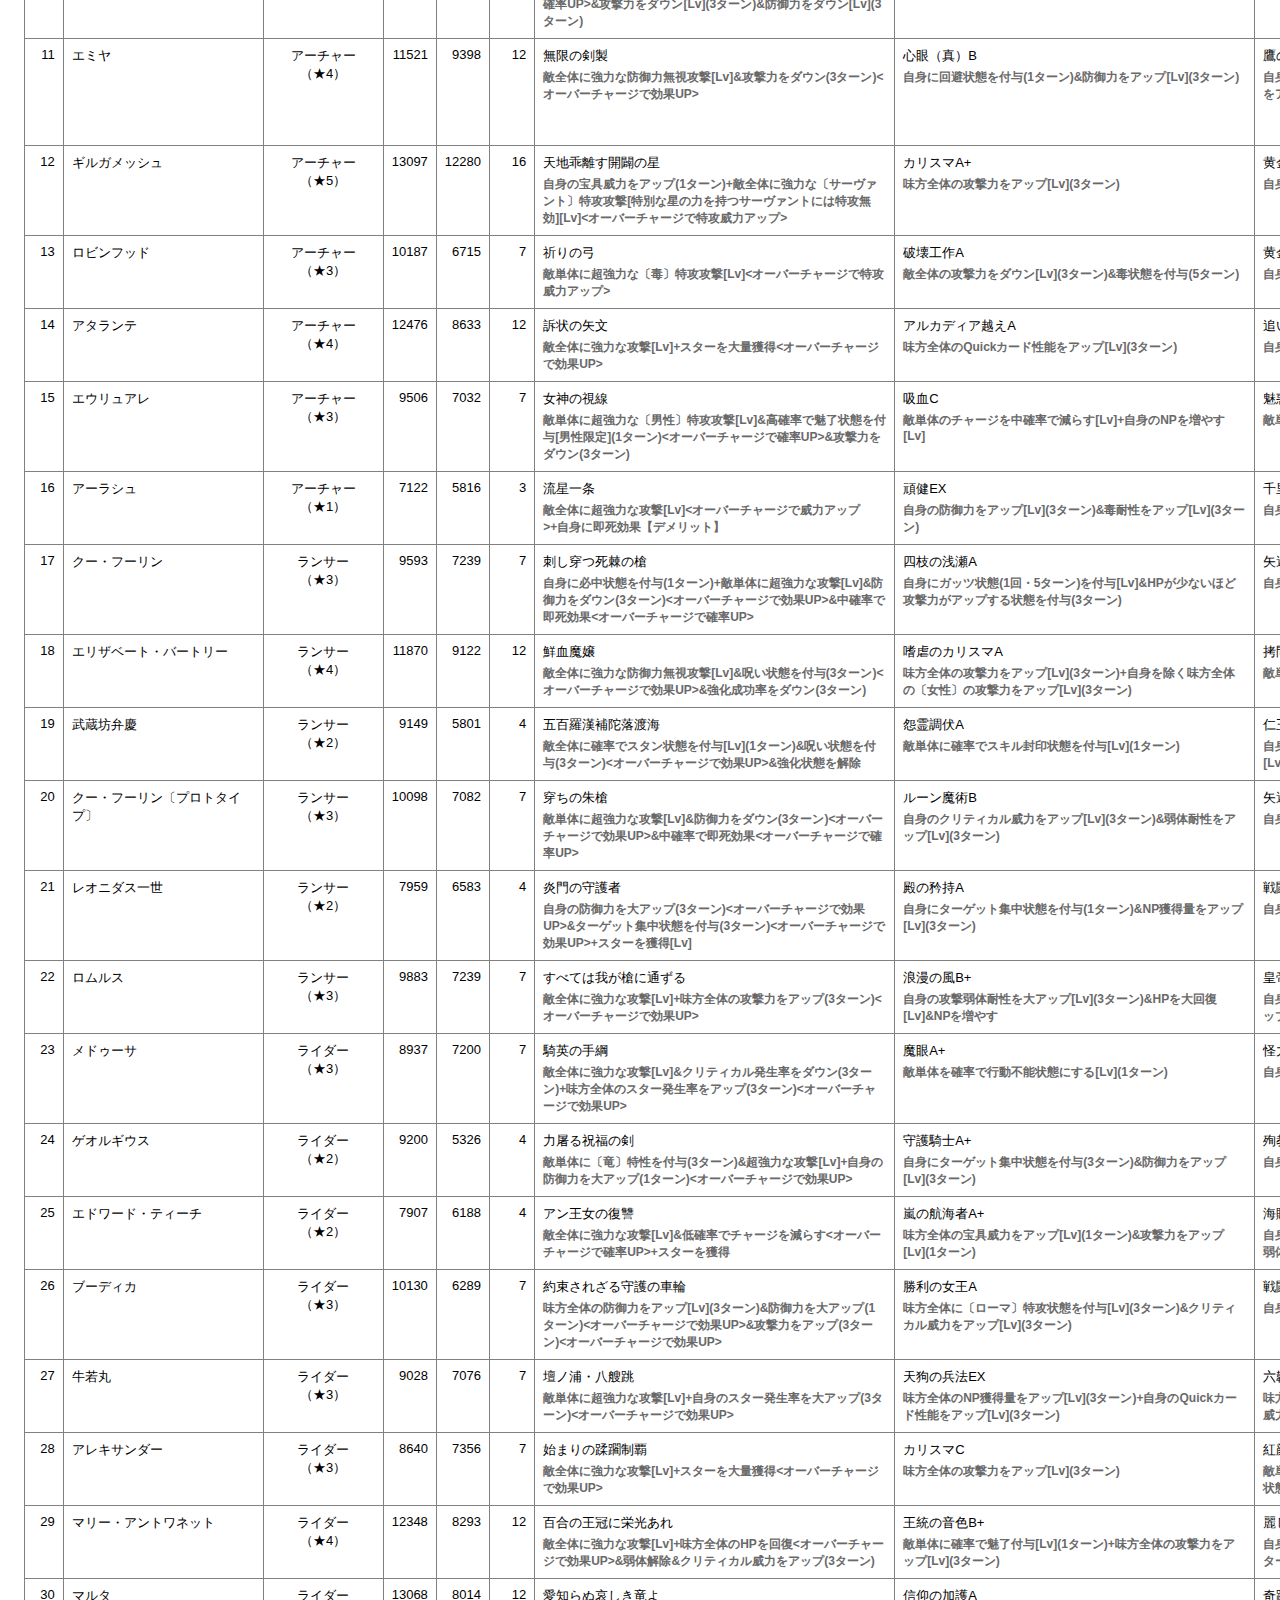
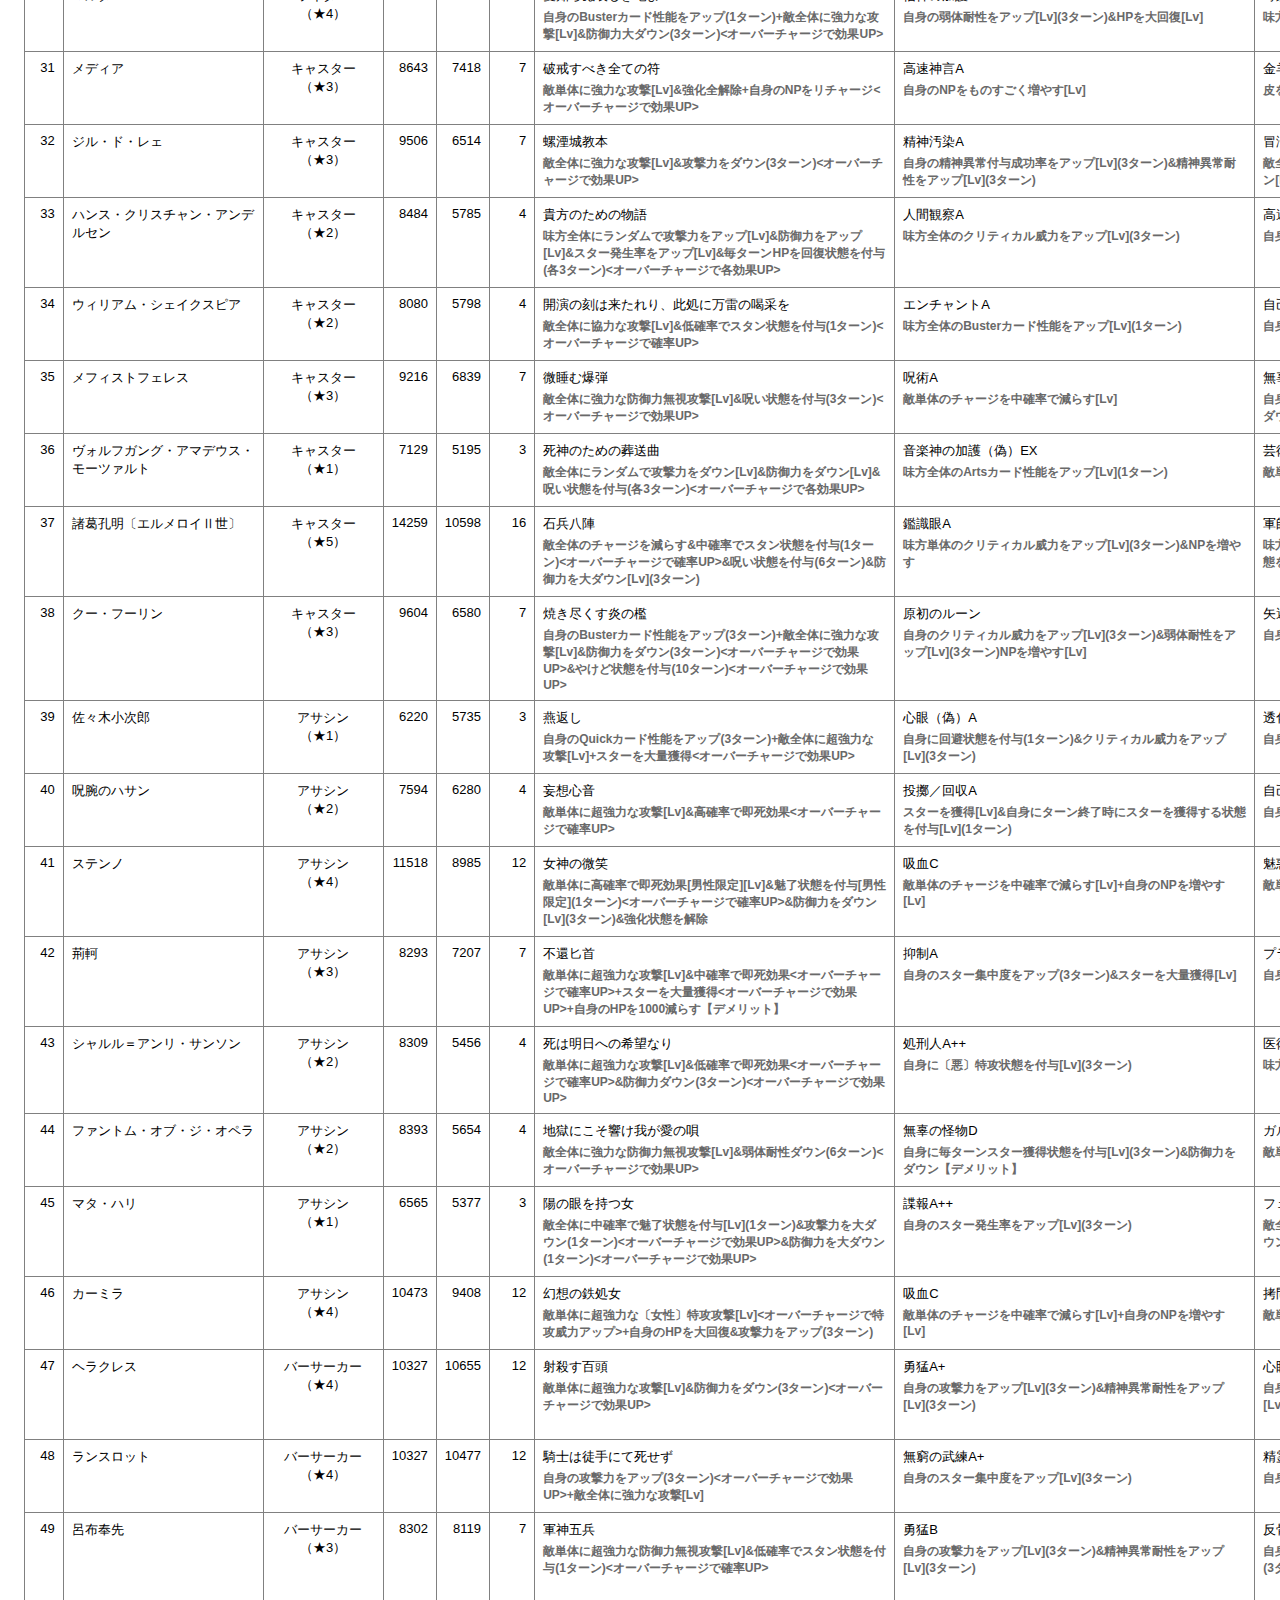
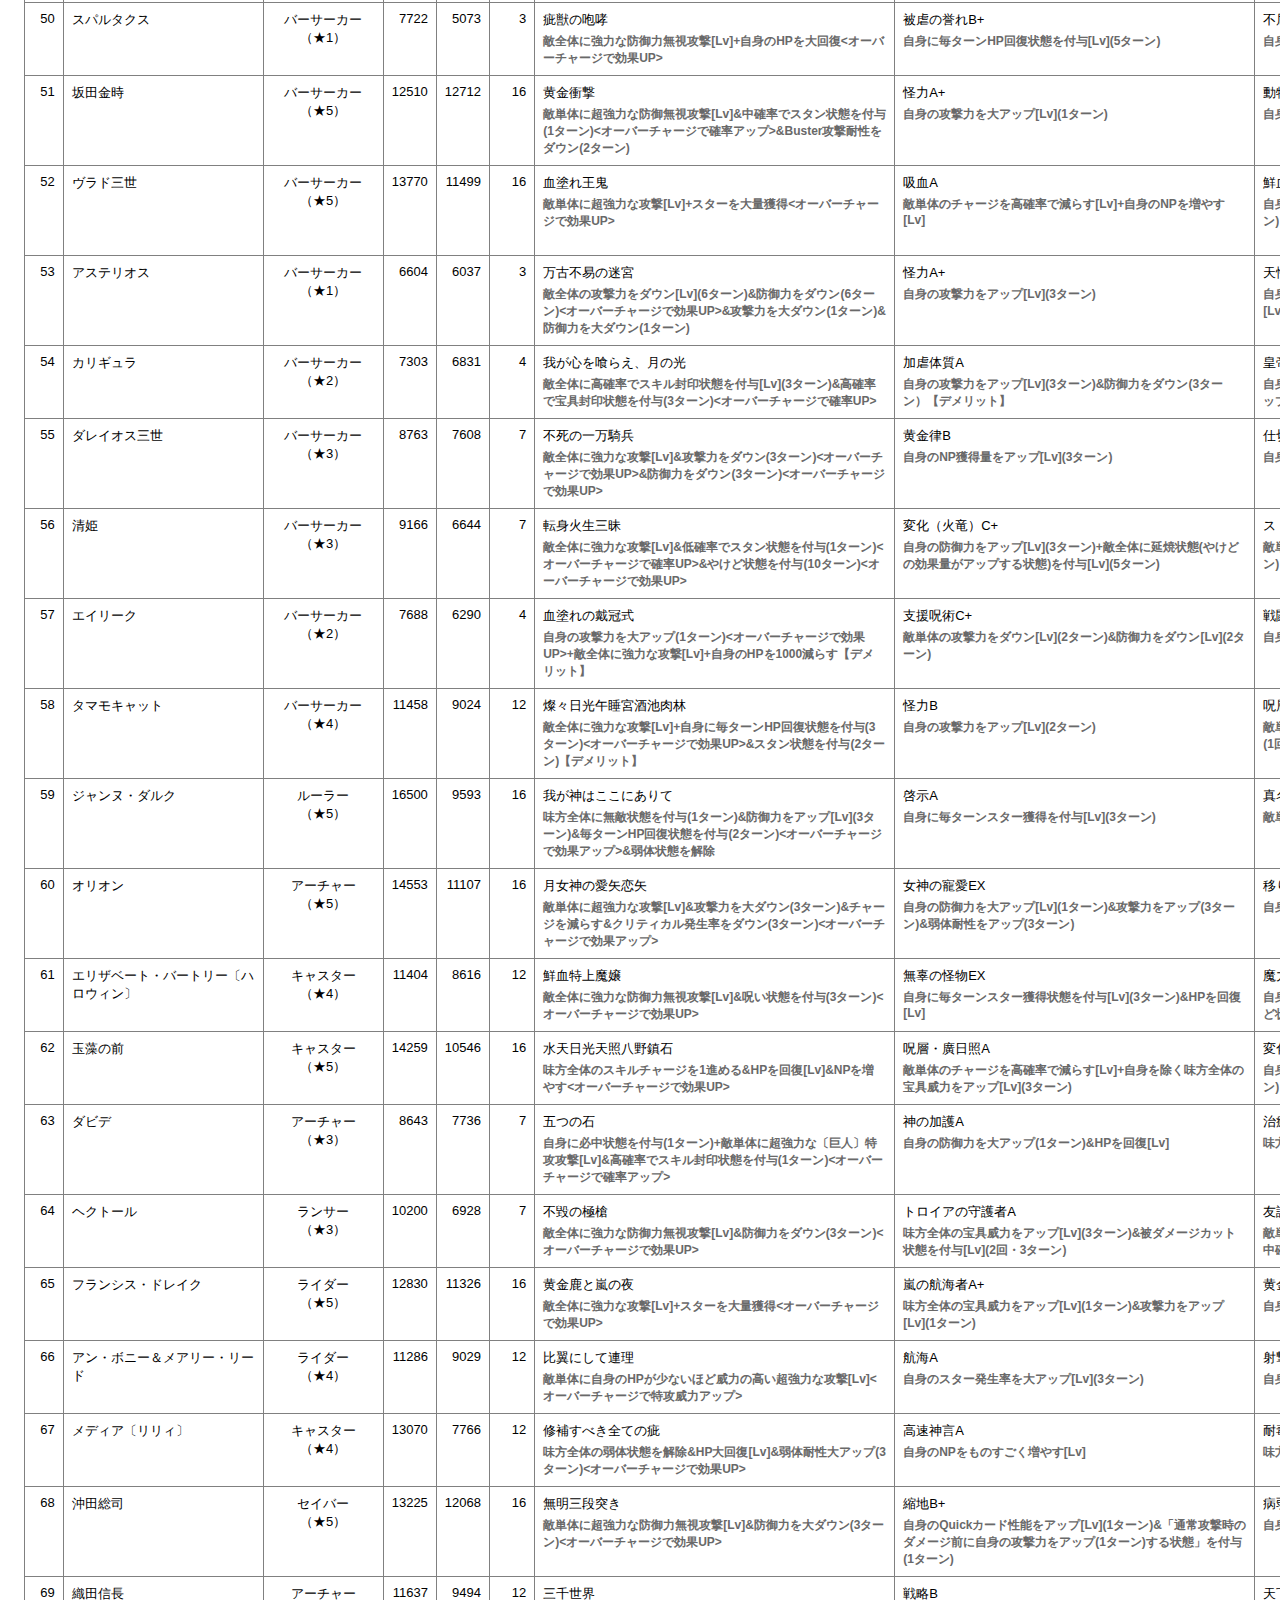
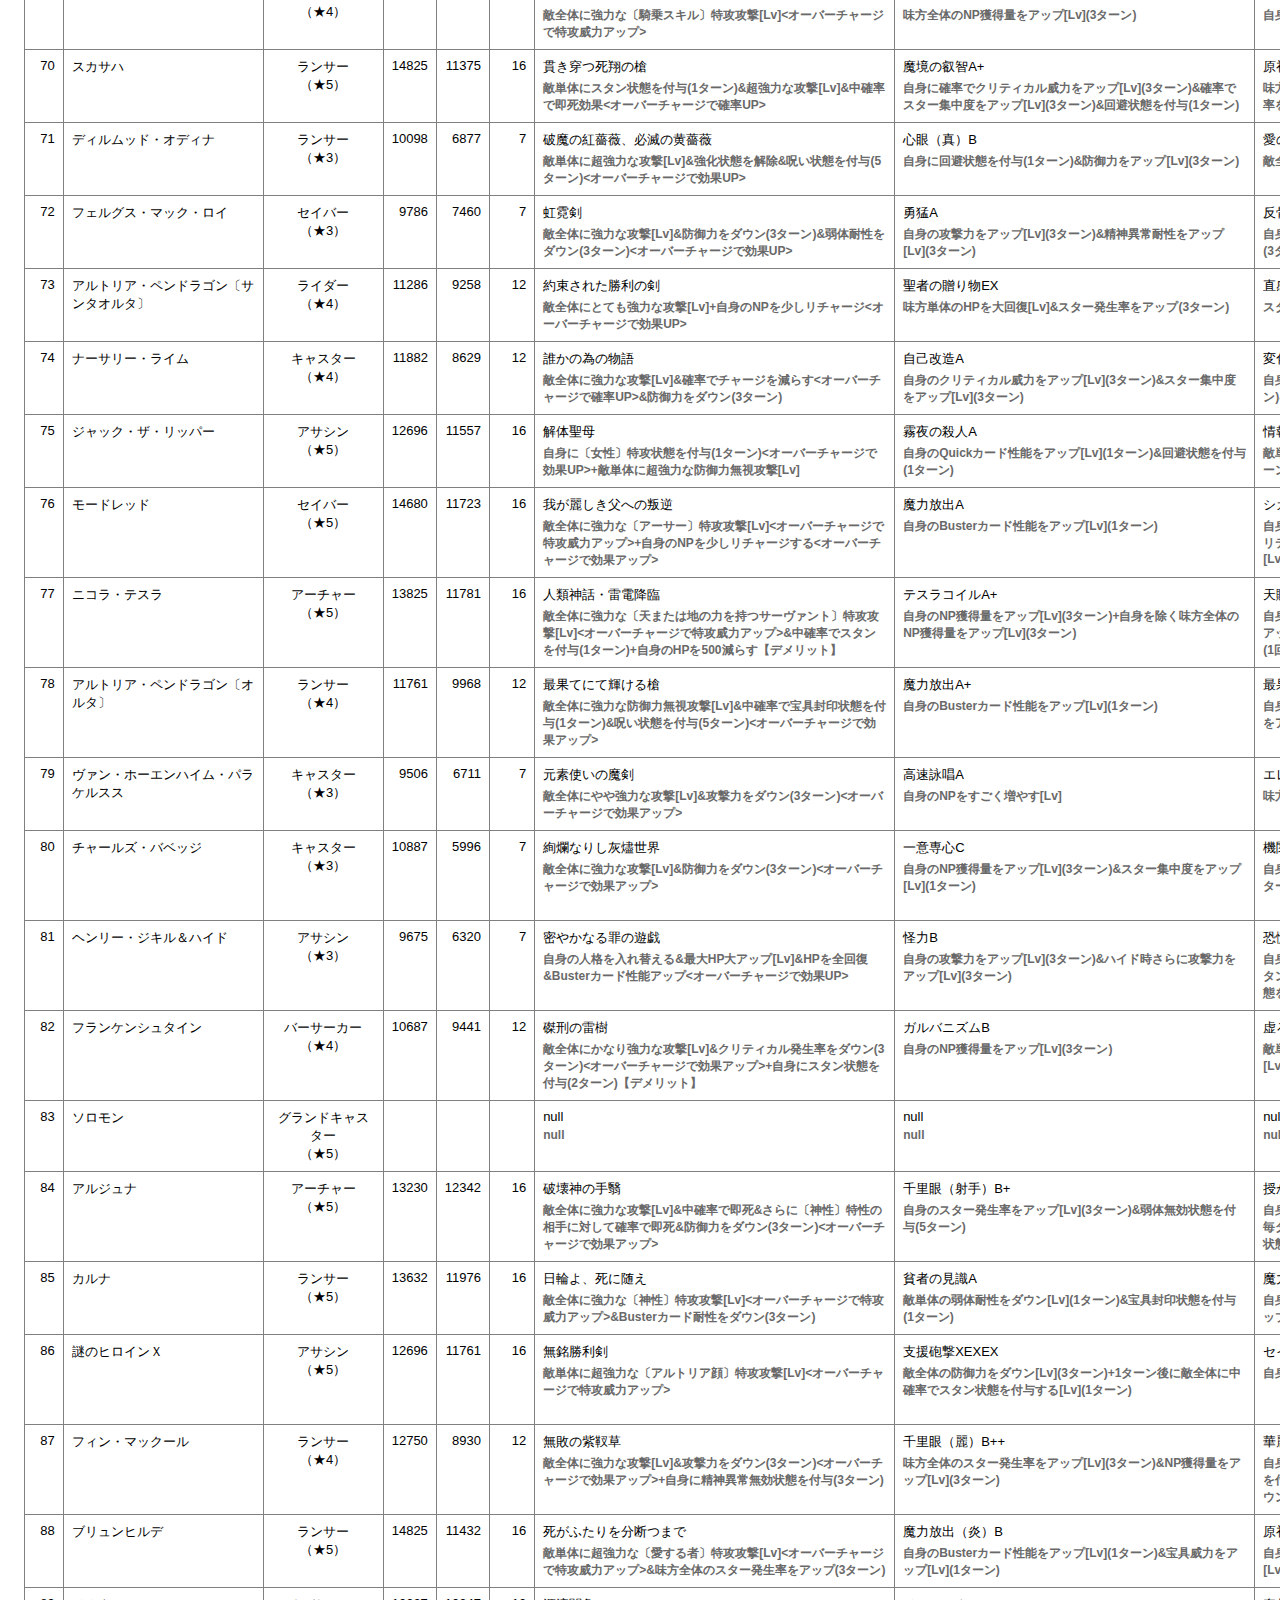
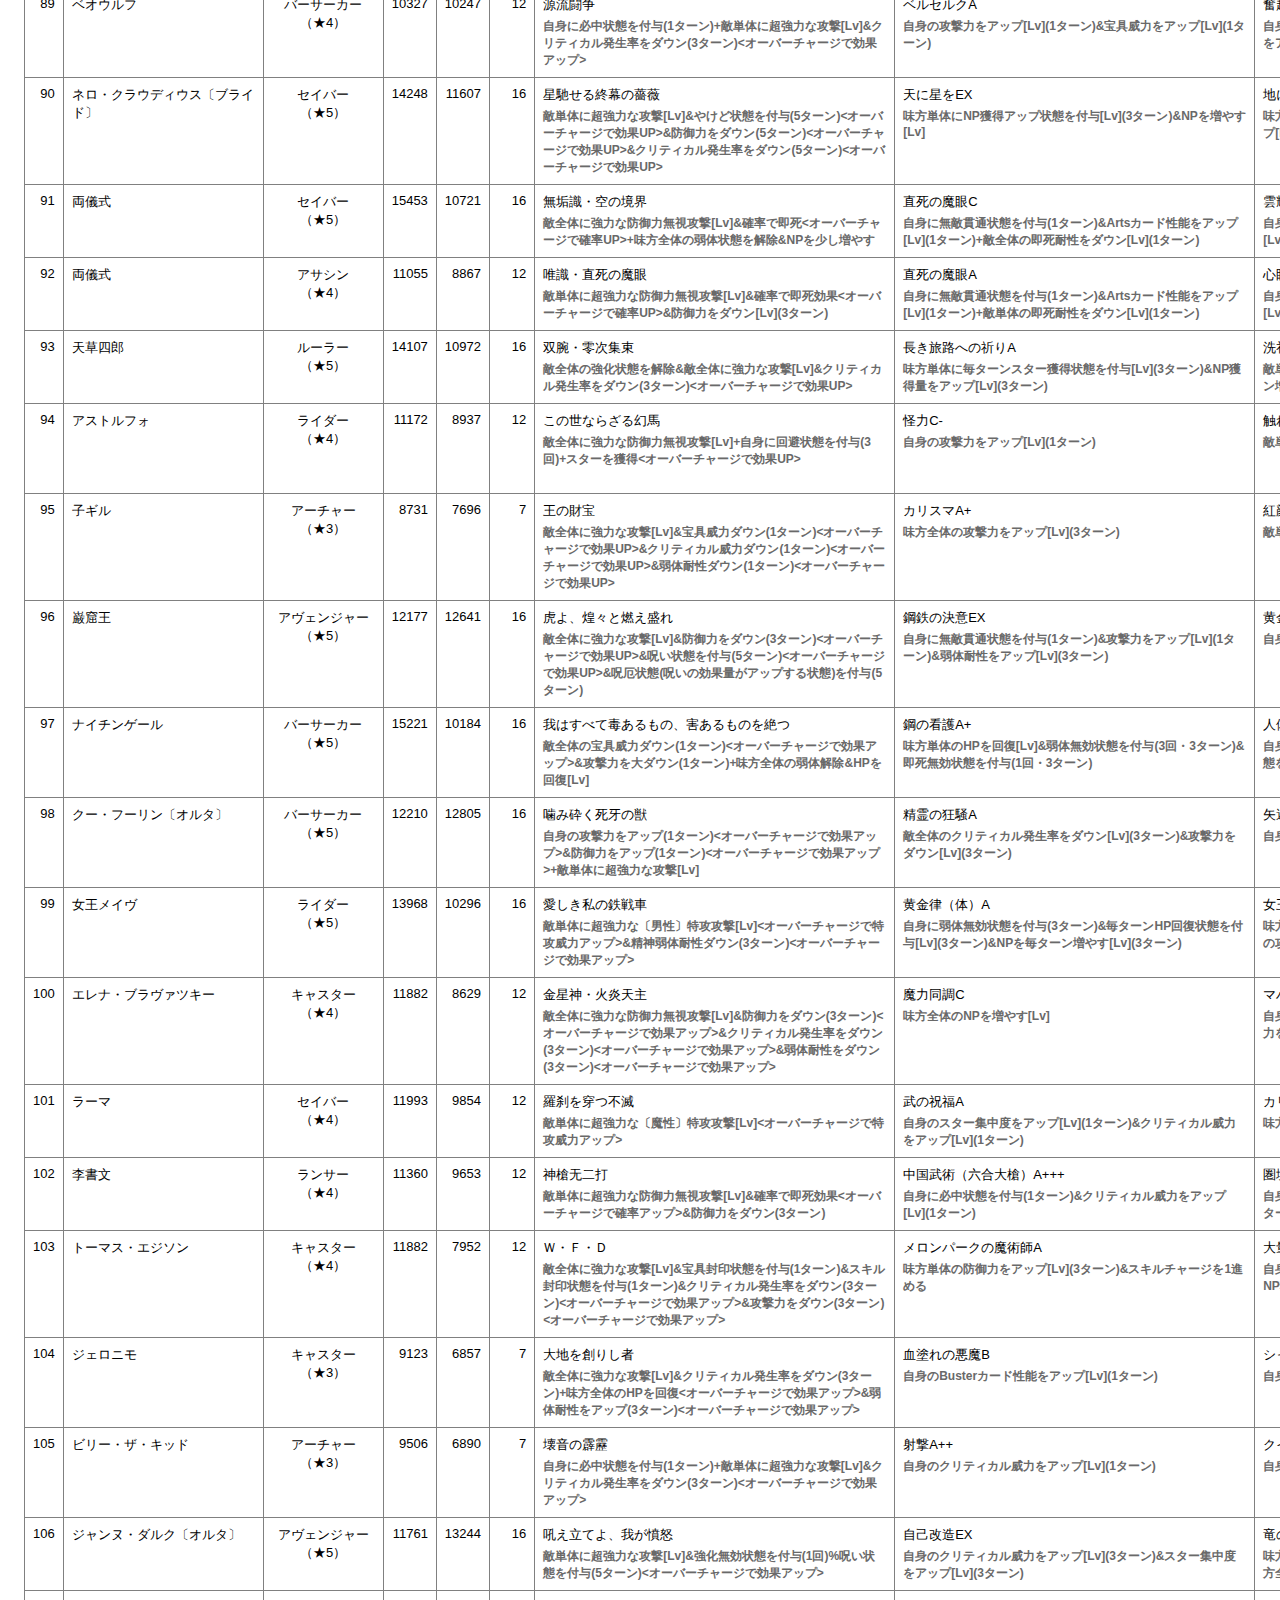
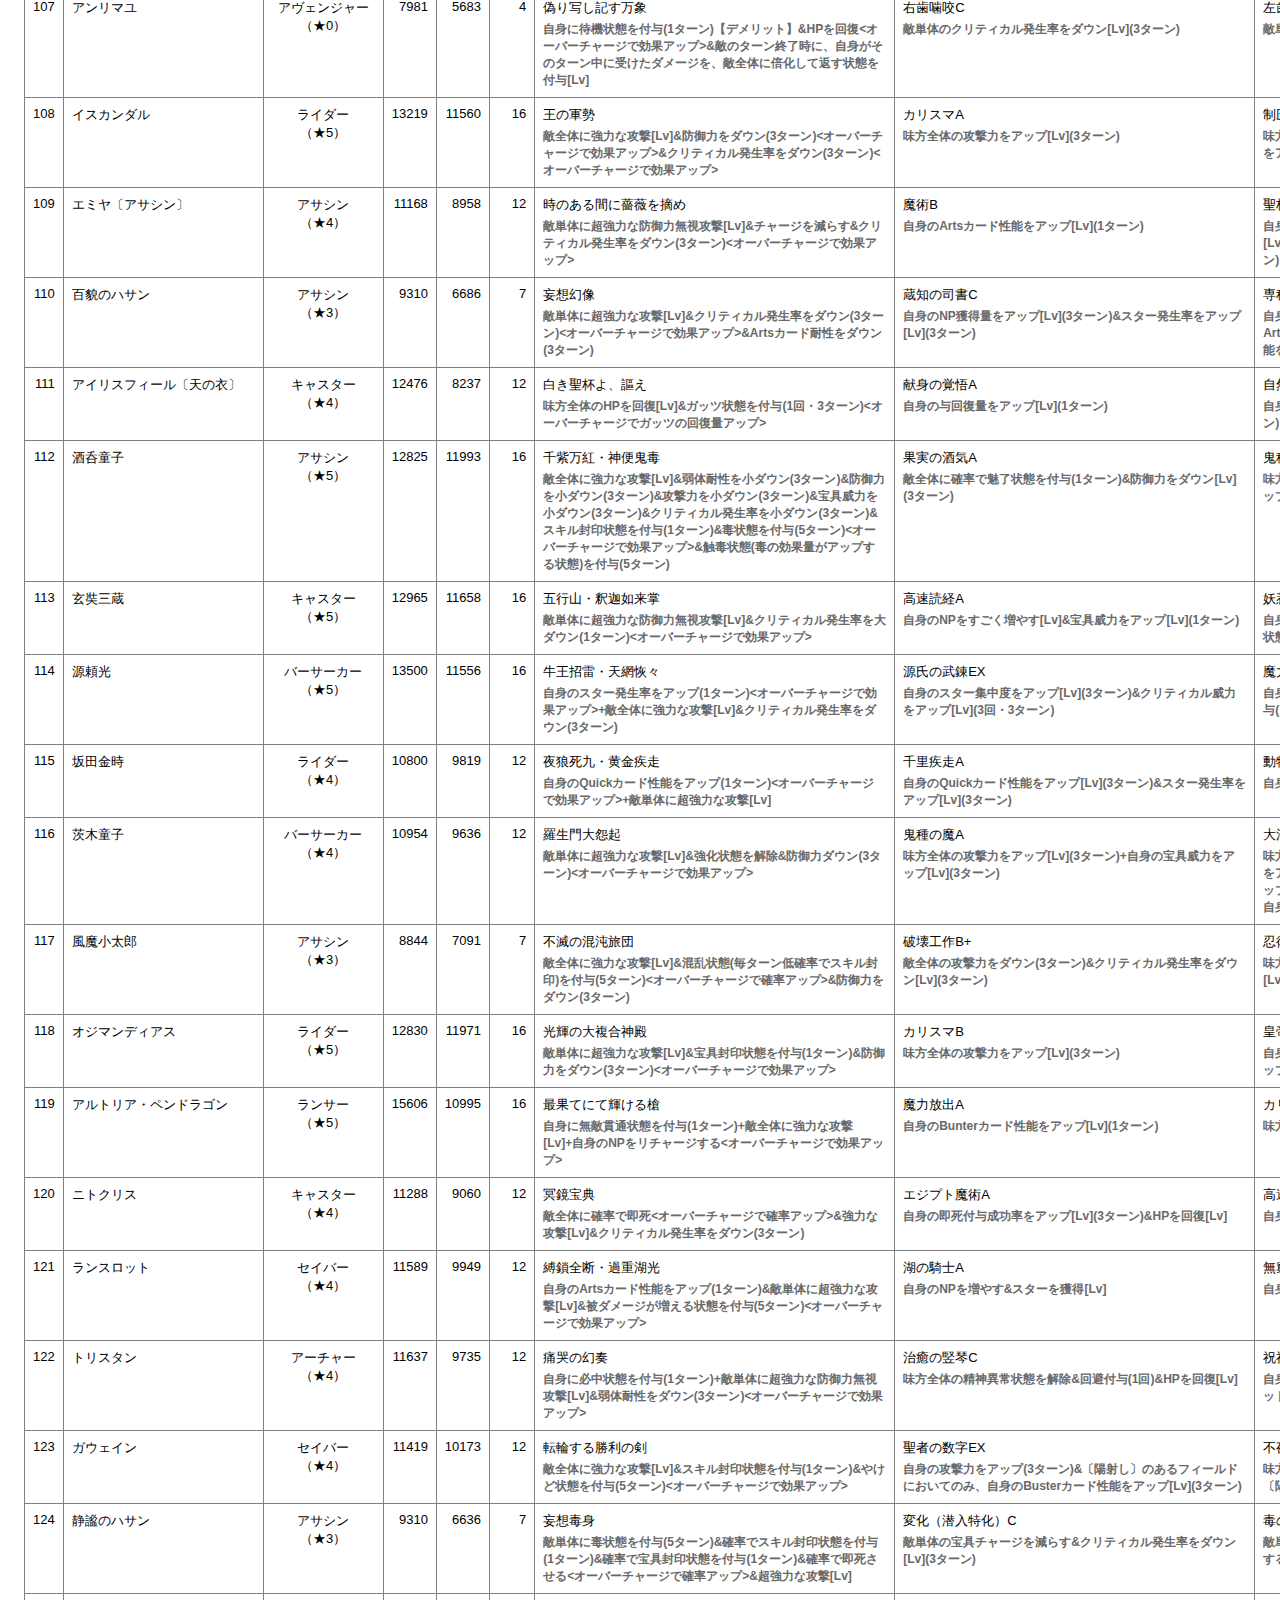
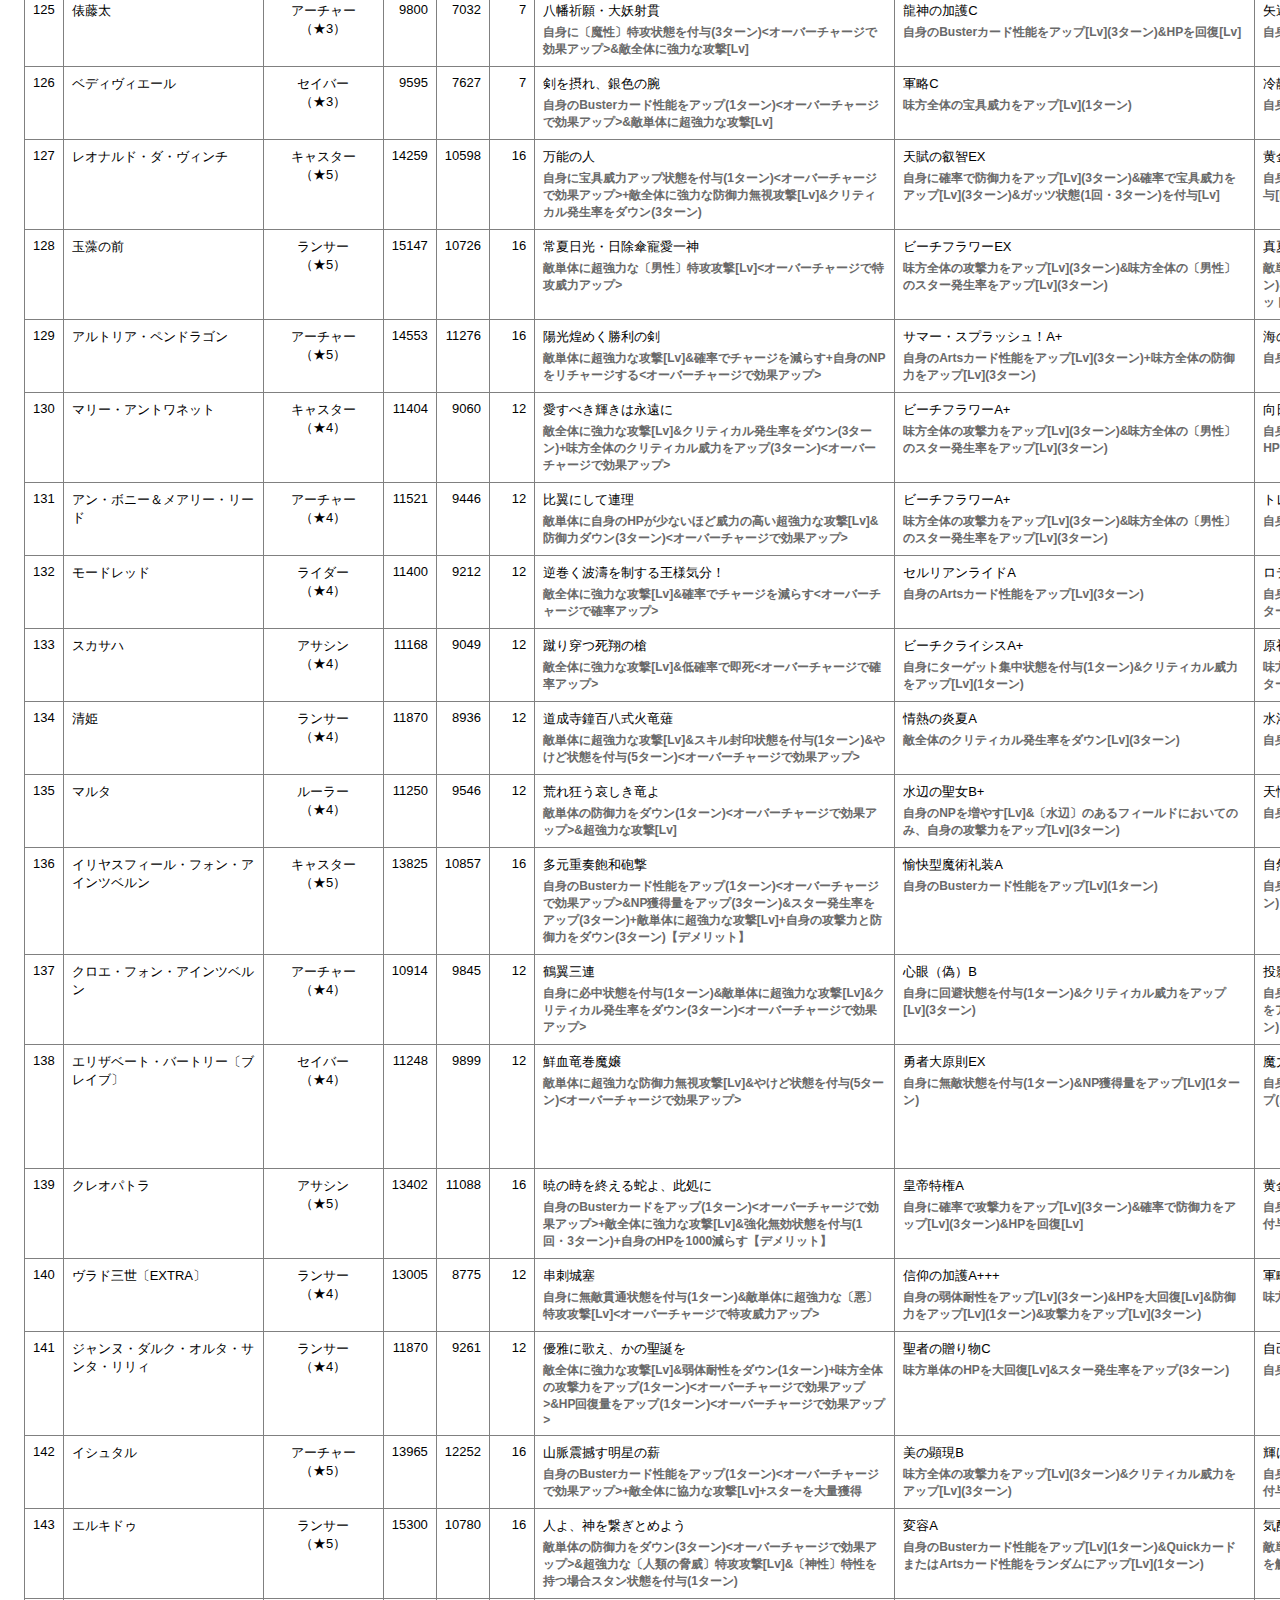
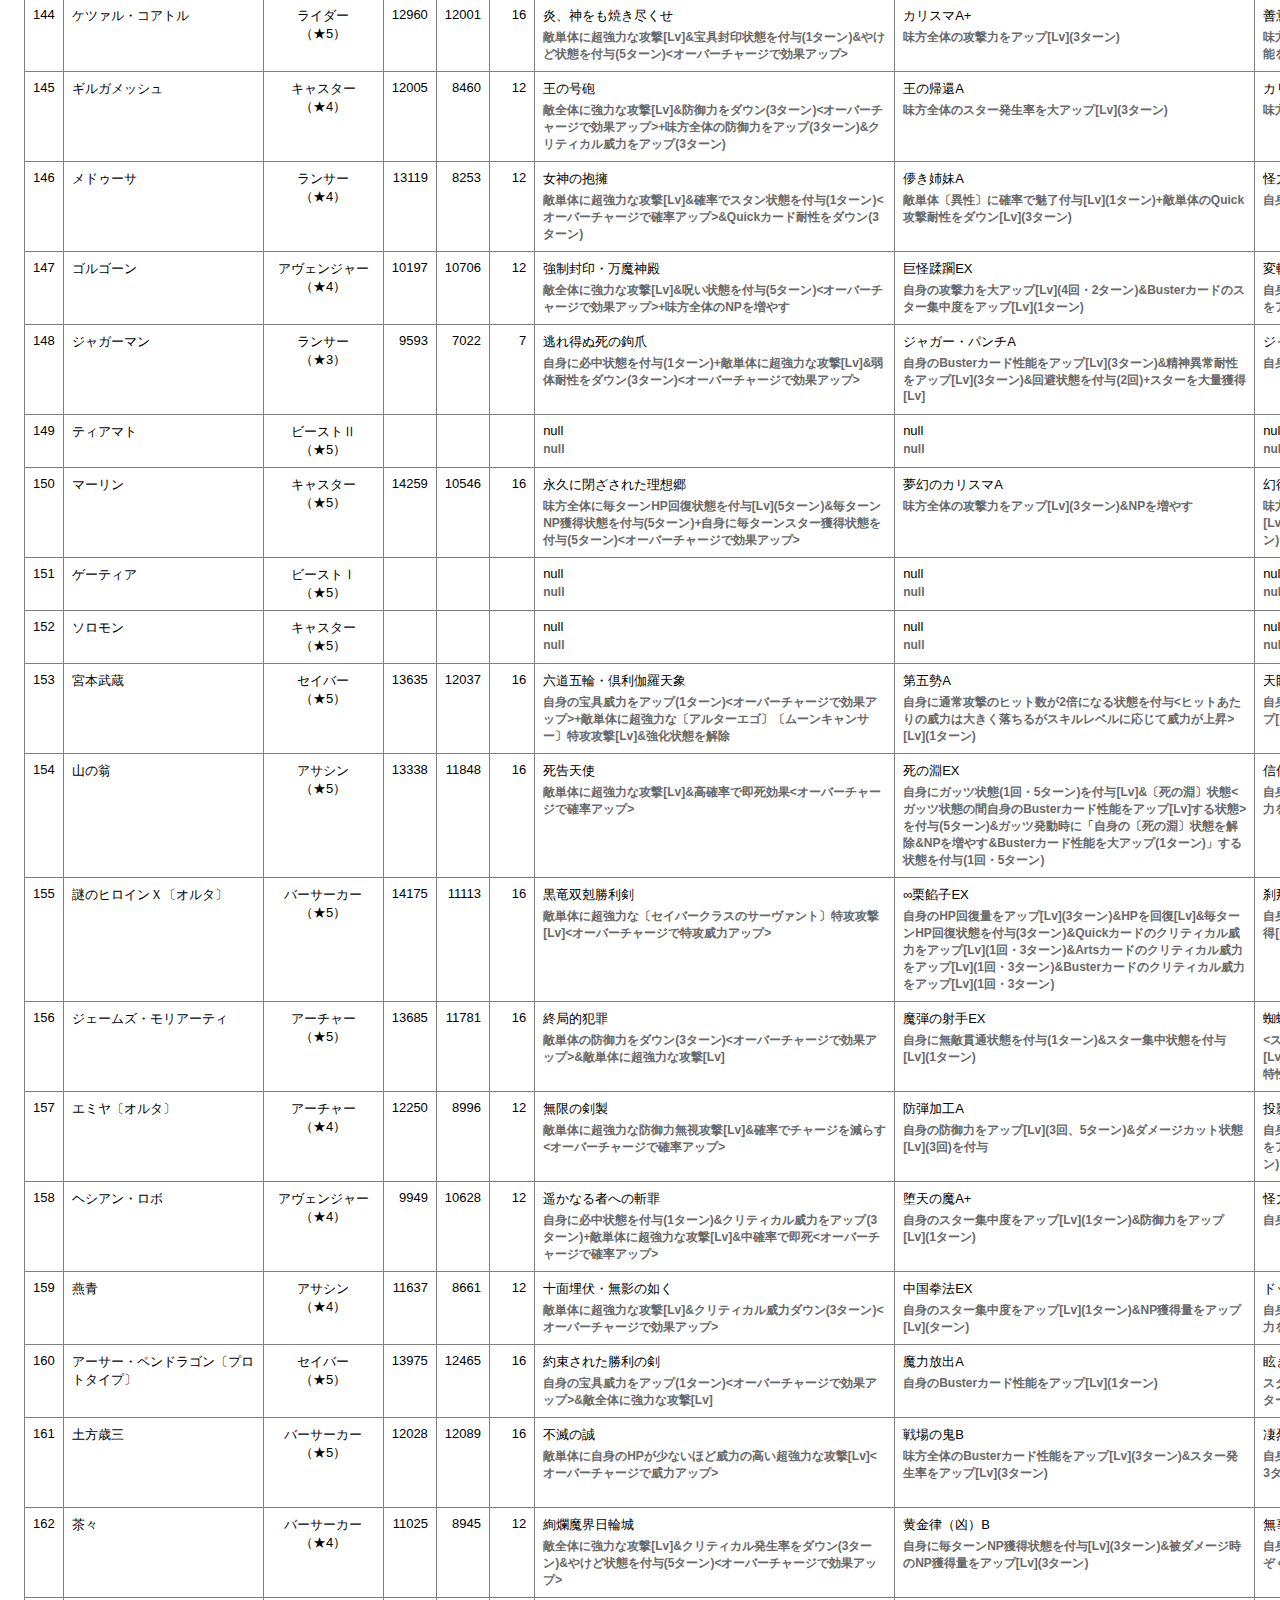
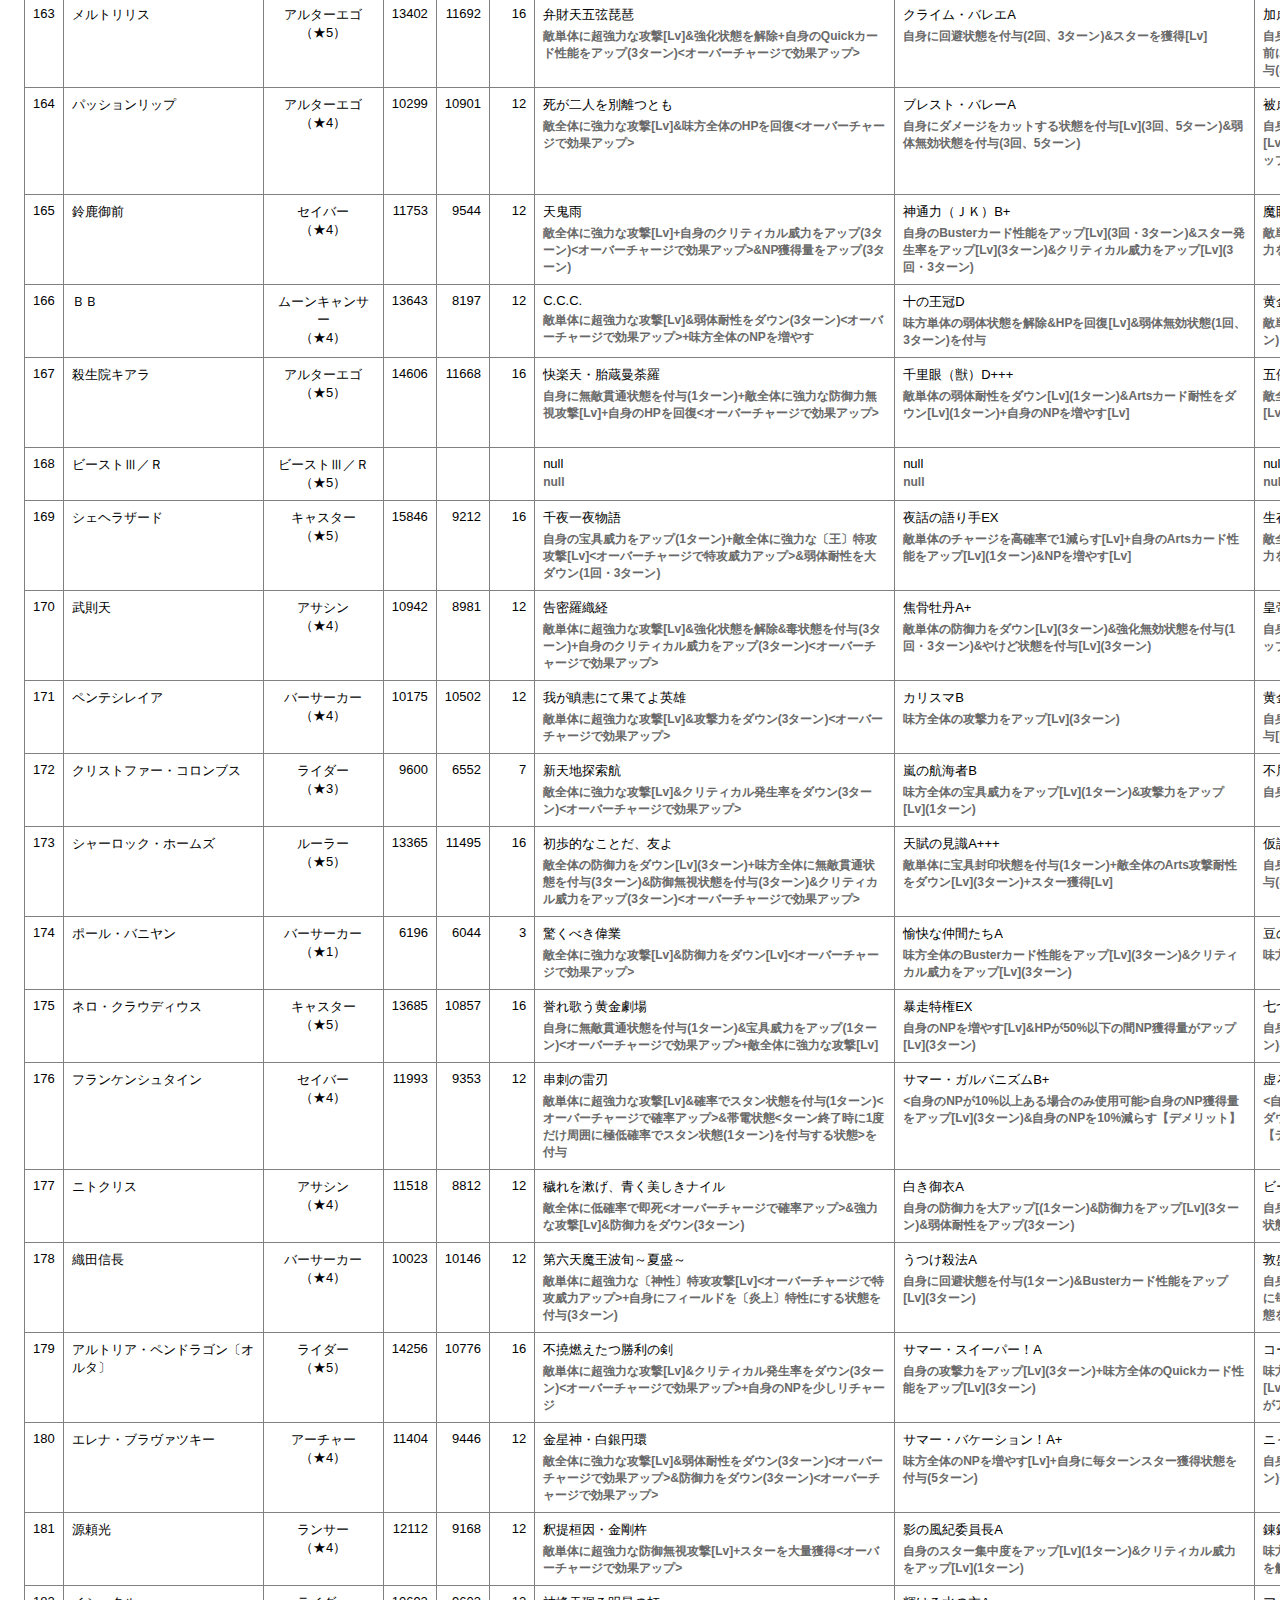
==== commit 41ad14ae: "該当サーヴァント件数を画面に表示" ====
--- a/index.html
+++ b/index.html
@@ -157,6 +157,8 @@
       </table>
 
       <button type="button" id="btn" class="btn btn-primary btn-search">検索</button>
+
+      <label class="search-result-summary">該当サーヴァント <span class="search-result-number" id="search-result-number"></span> 件</label>
 
       <table class="search-result">
         <colgroup>
--- a/css/fgoss.css
+++ b/css/fgoss.css
@@ -20,7 +20,6 @@
 }
 
 label {
-  margin: 0;
   margin-left: 4px;
 }
 
@@ -69,6 +68,17 @@
   margin: 10px auto 20px;
 }
 
+.search-result-summary {
+  display: block;
+  font-weight: bold;
+  margin-left: 24px;
+  margin-bottom: 8px;
+}
+
+.search-result-number {
+  color: red;
+}
+
 .search-result {
   margin-left: 16px;
   margin-right: -1024px;
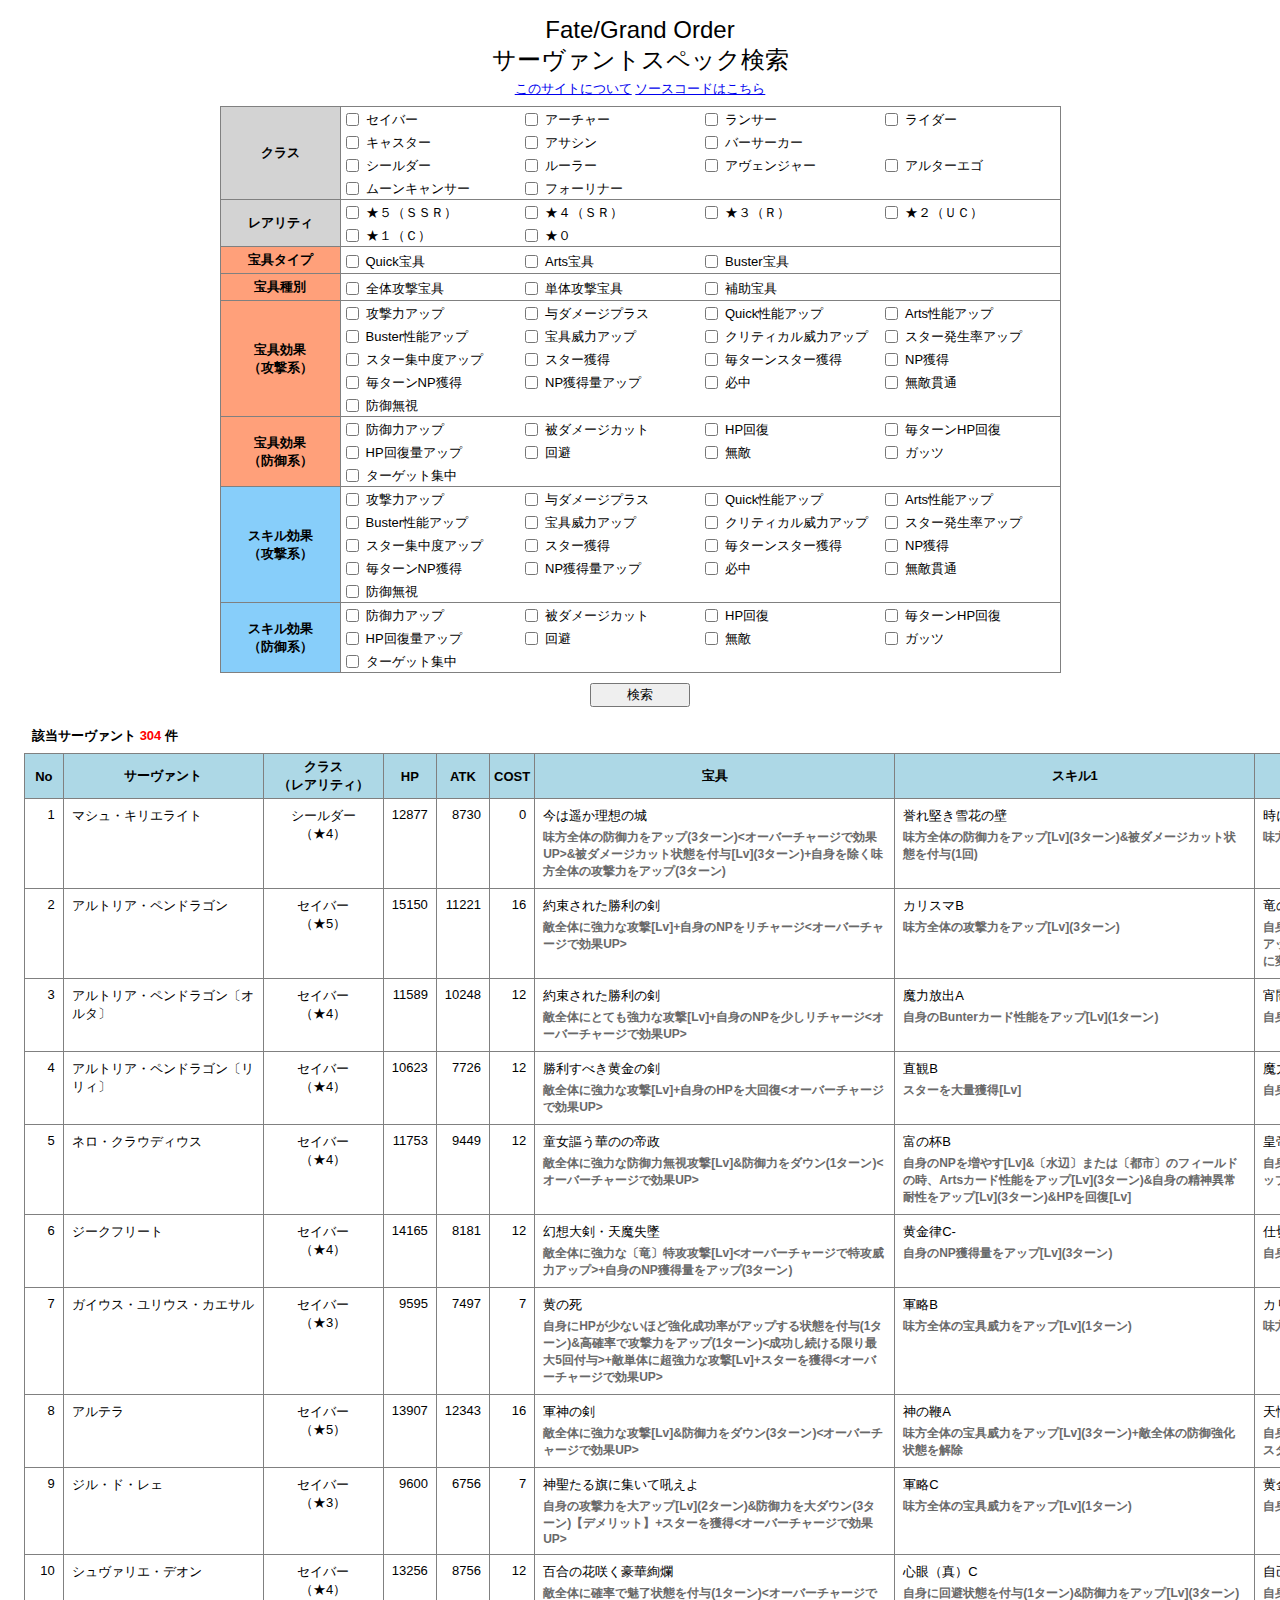
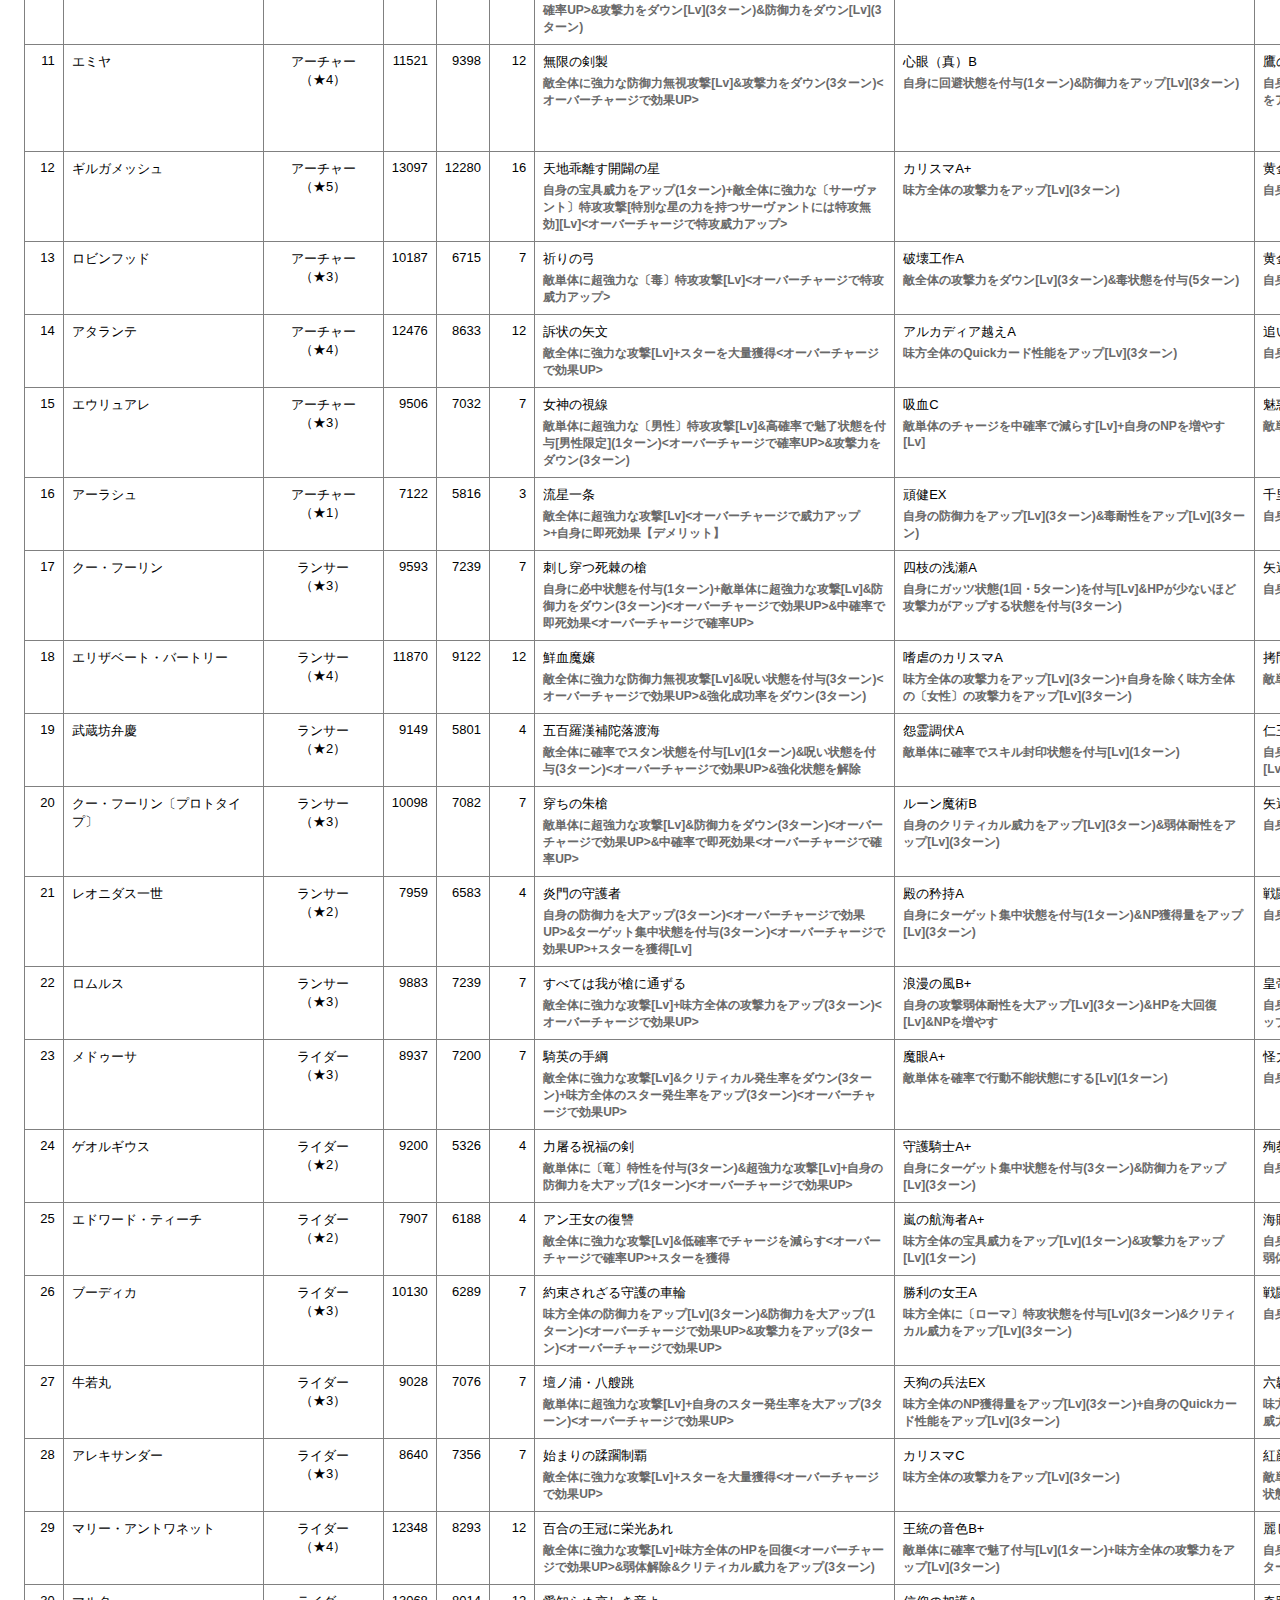
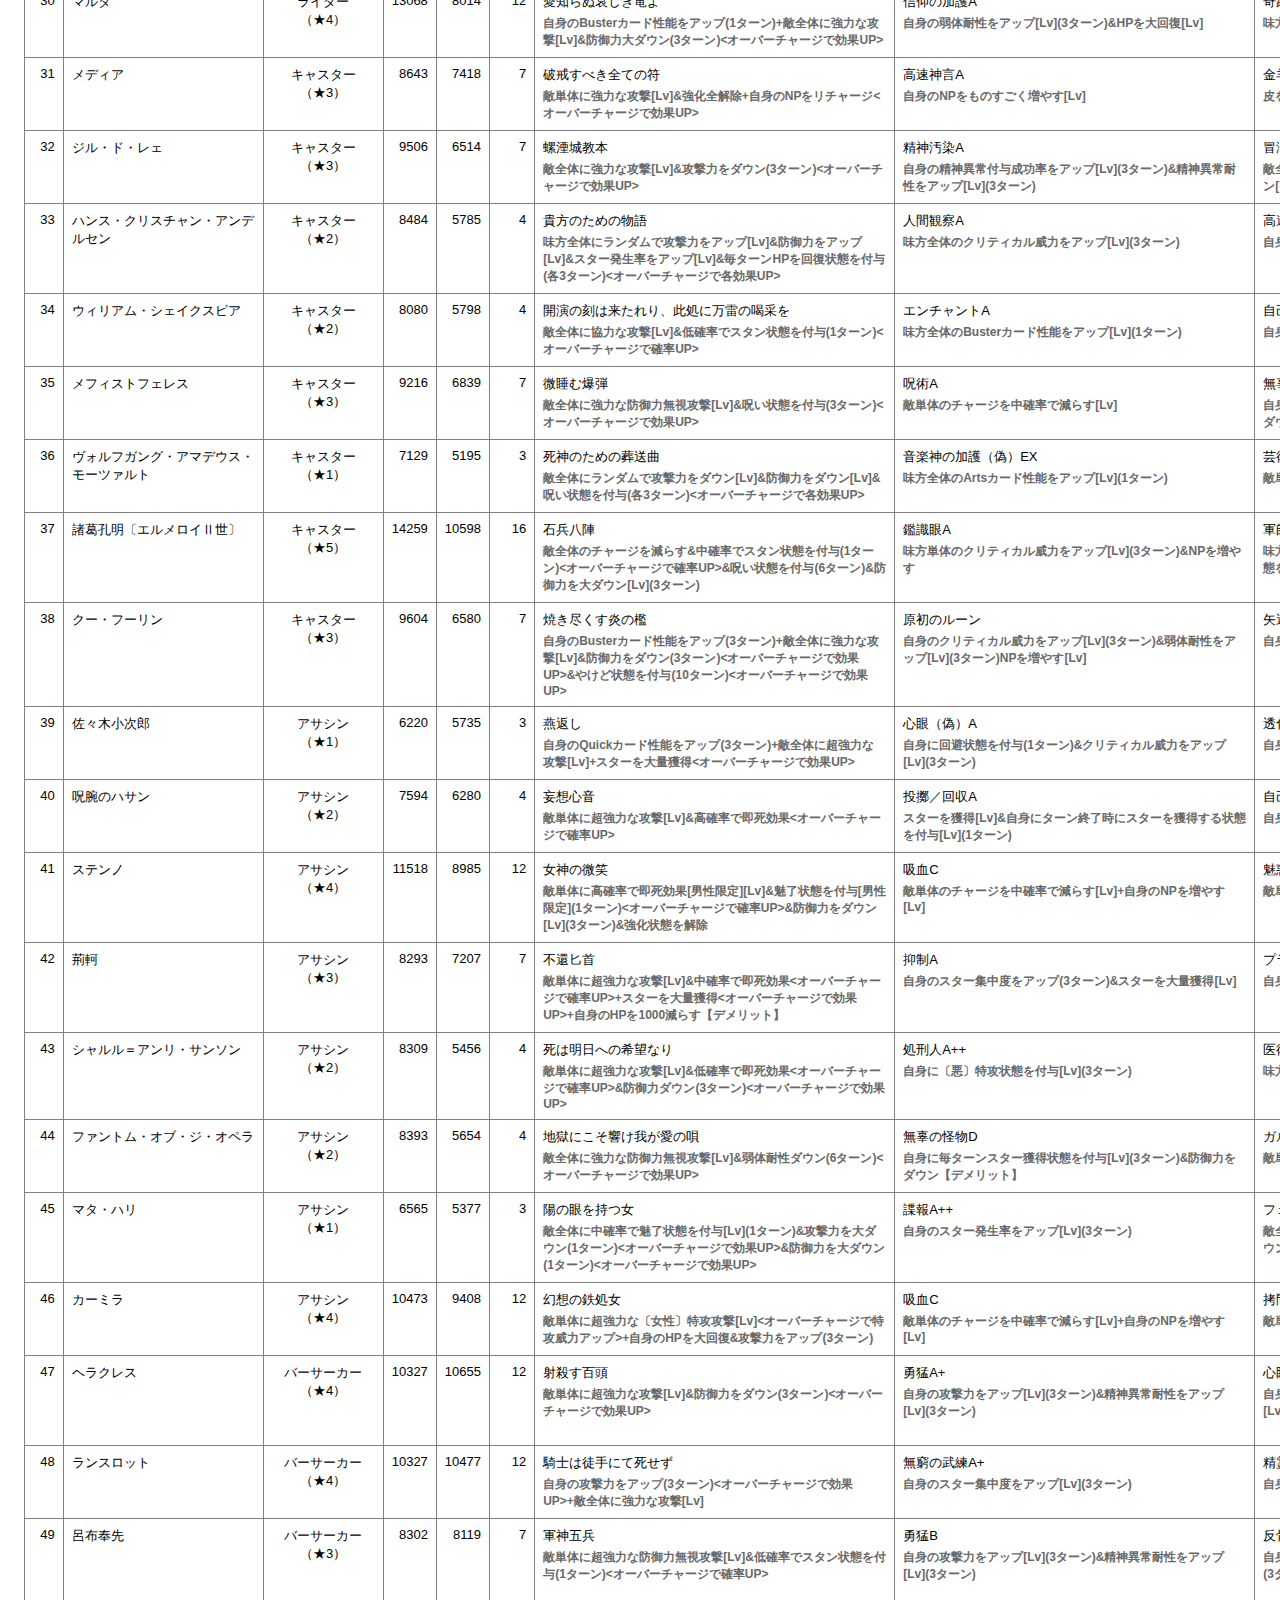
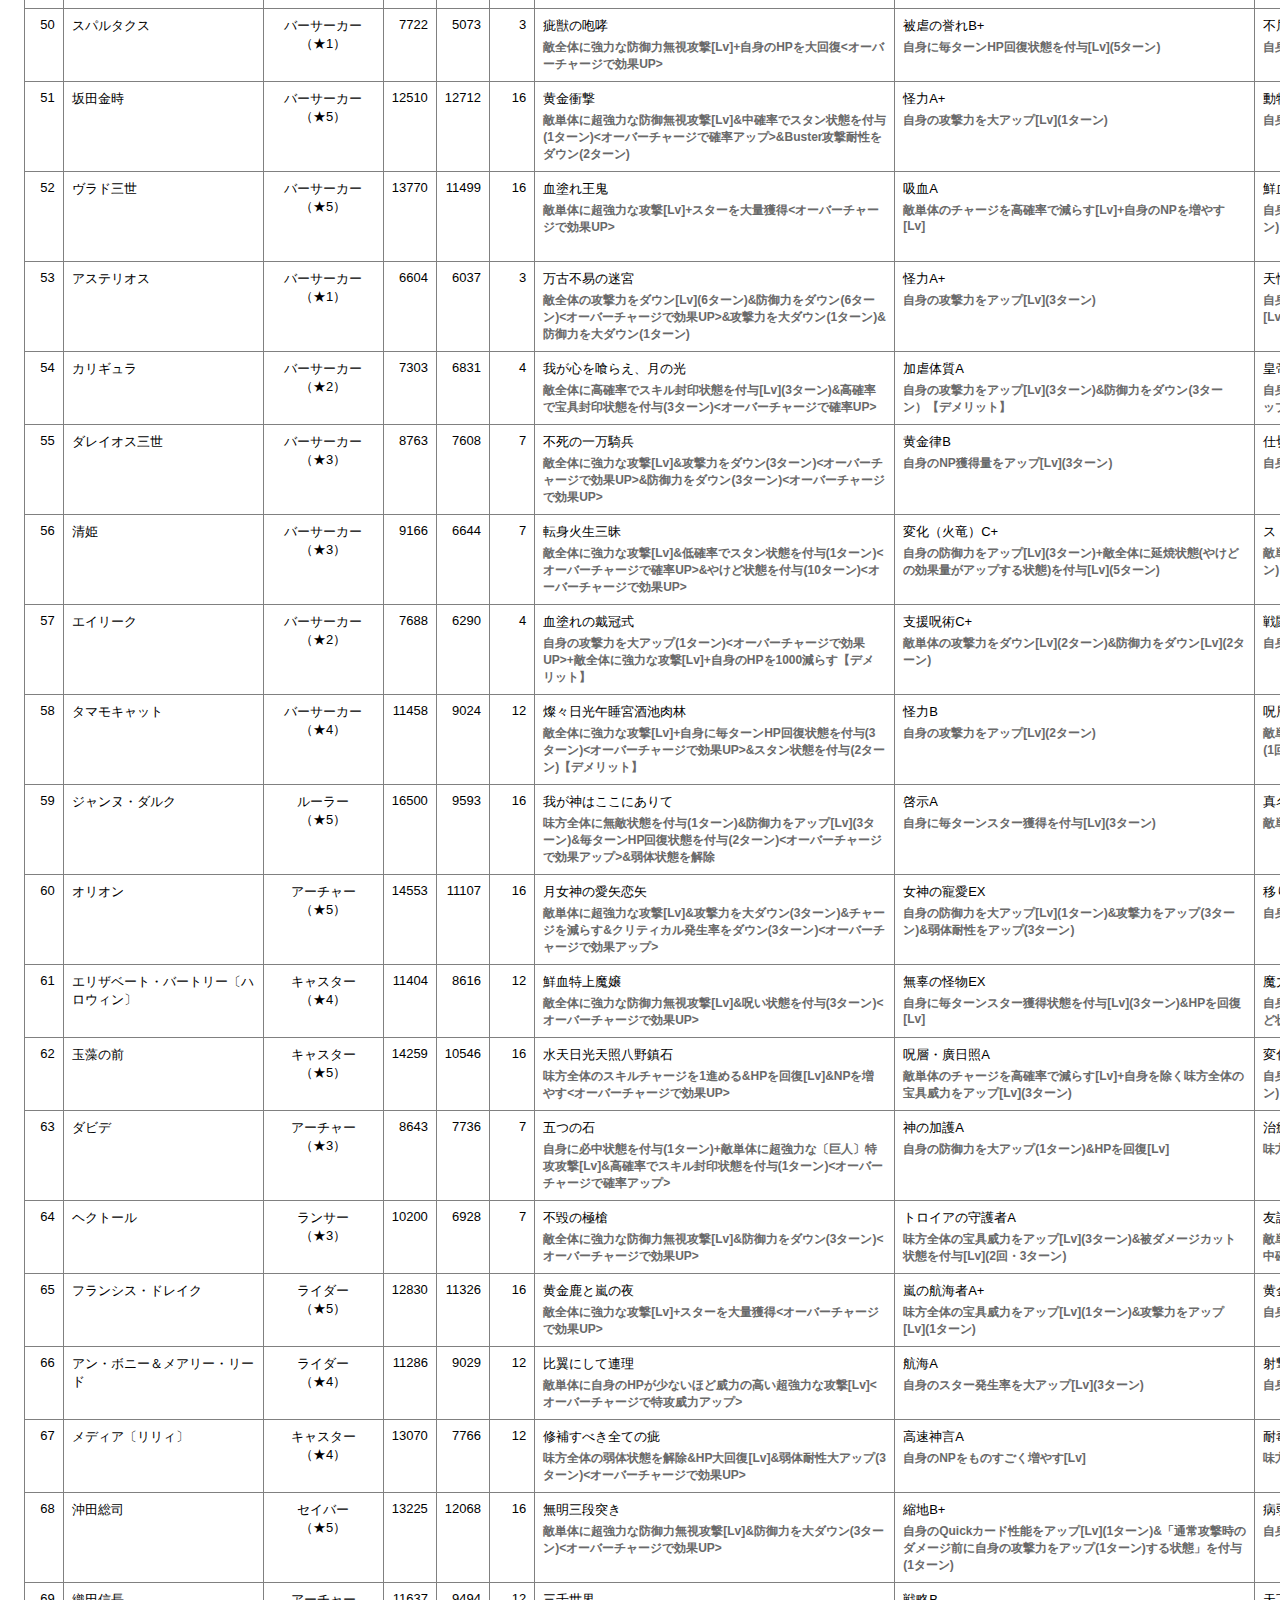
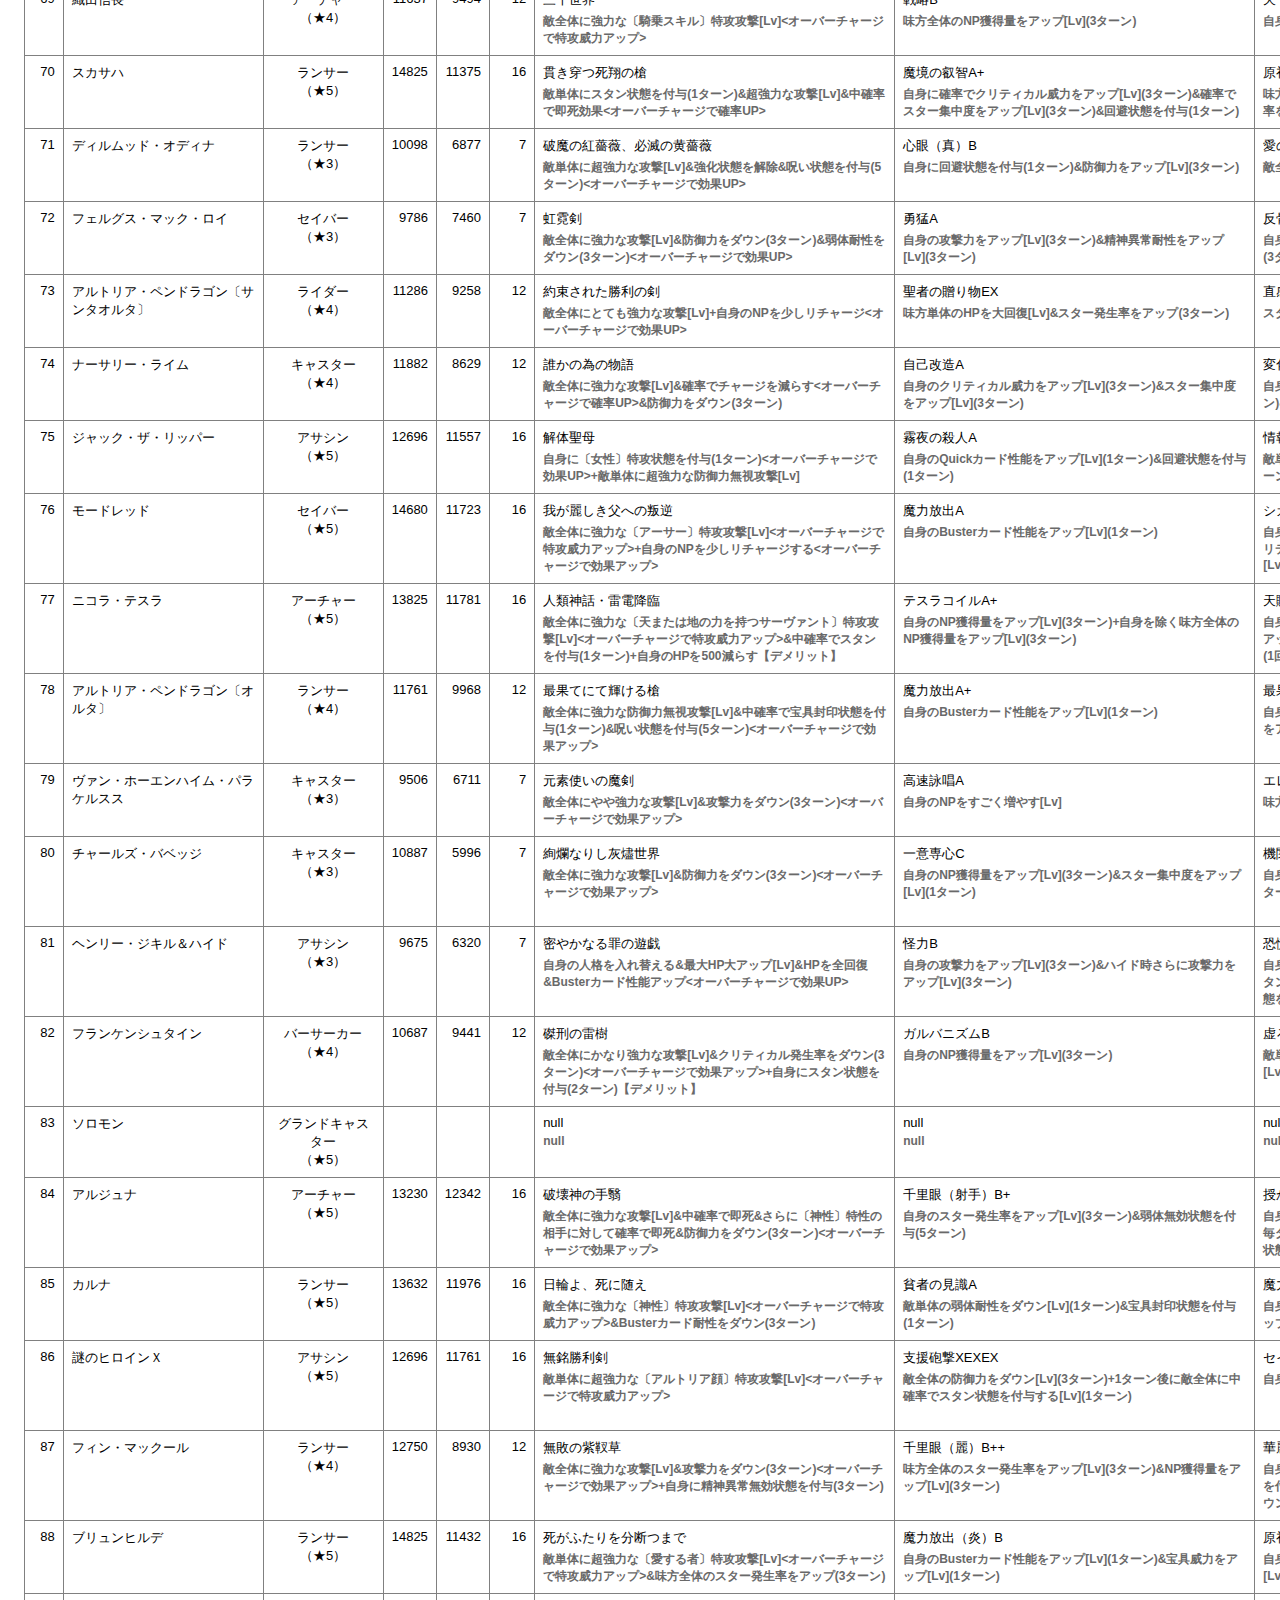
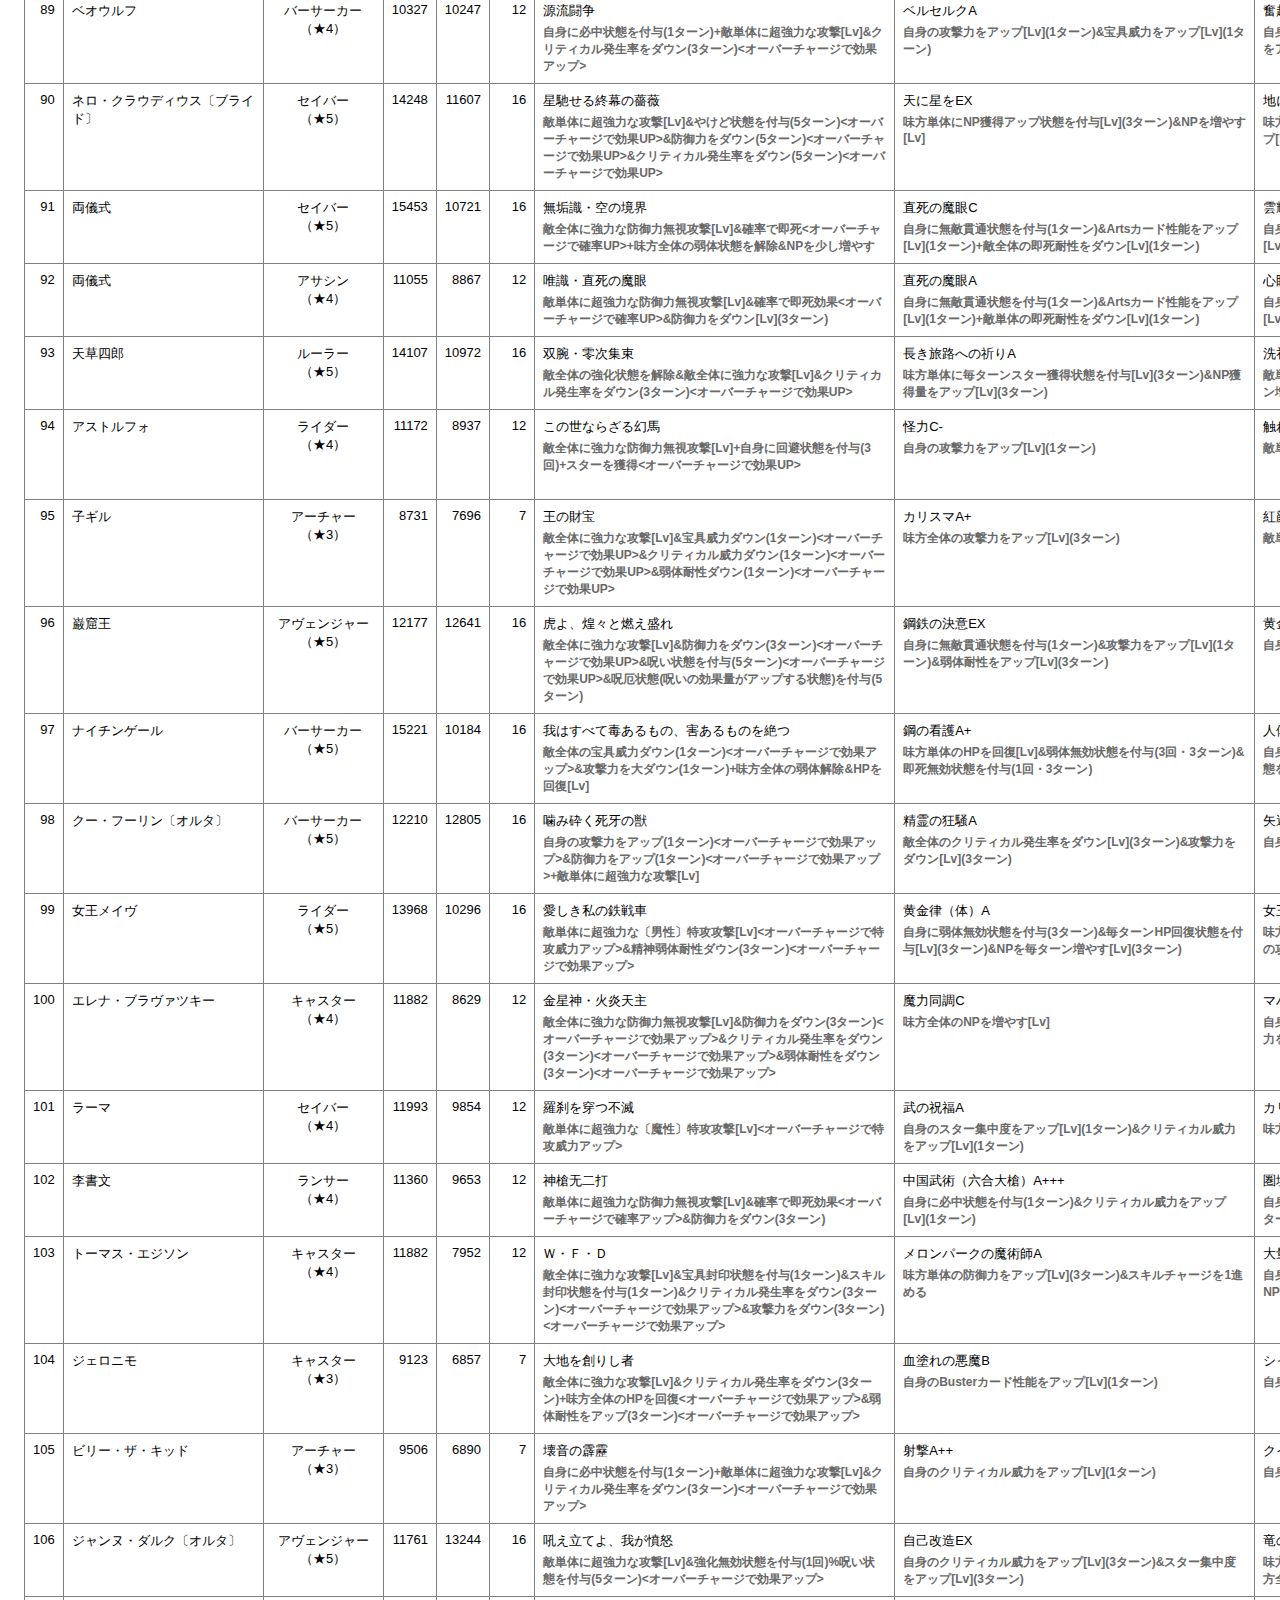
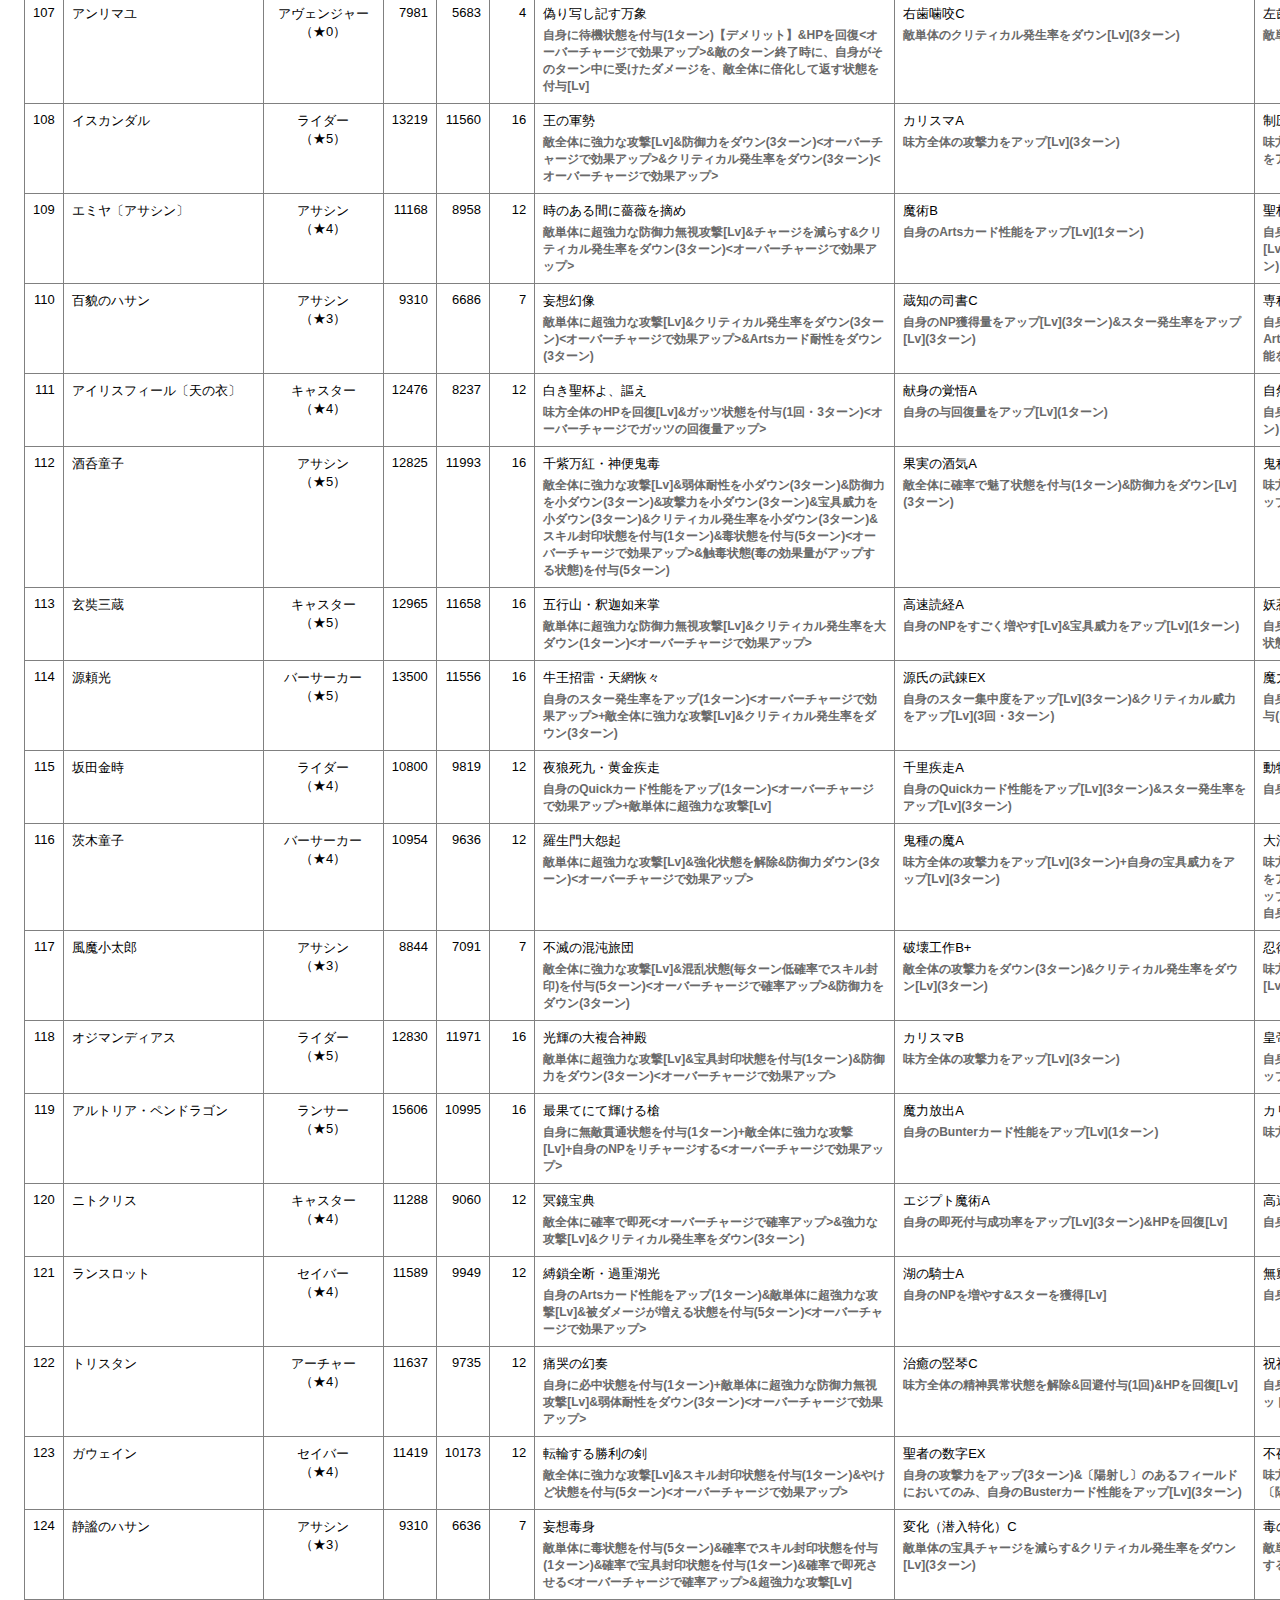
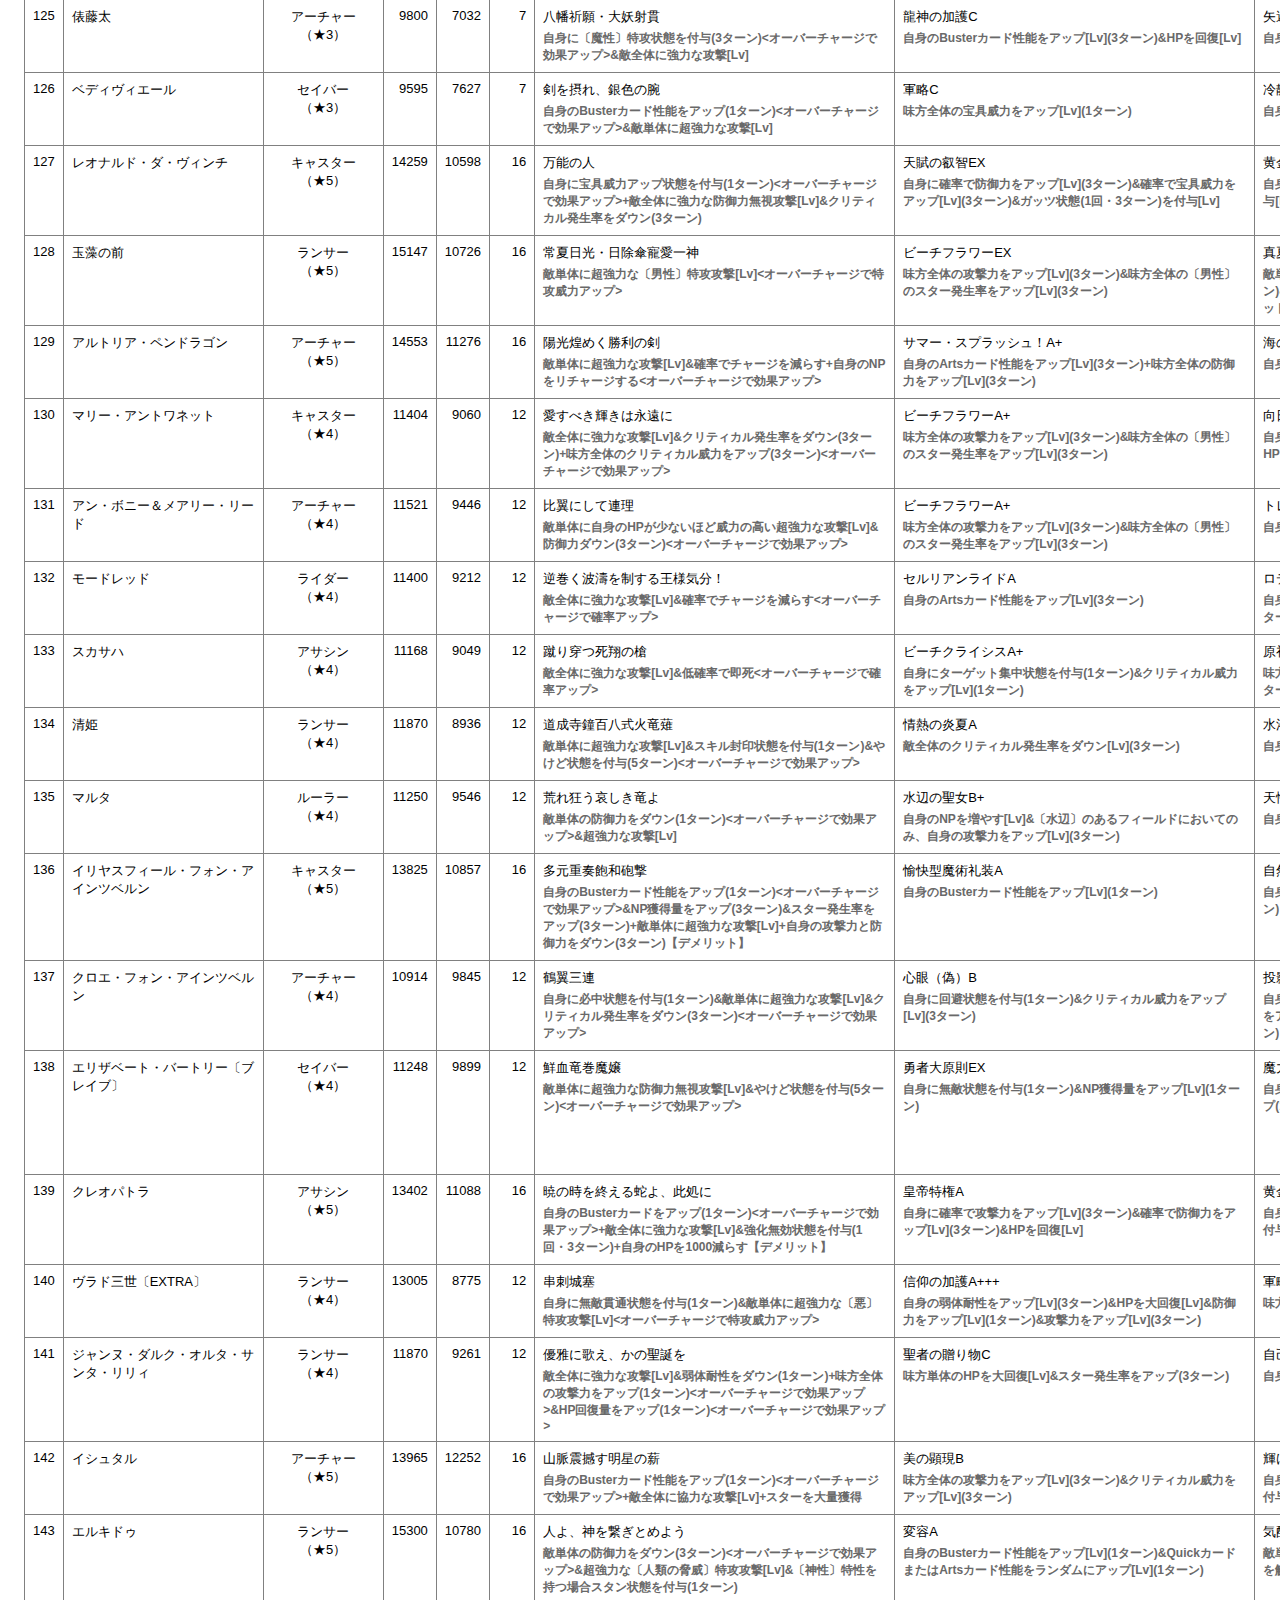
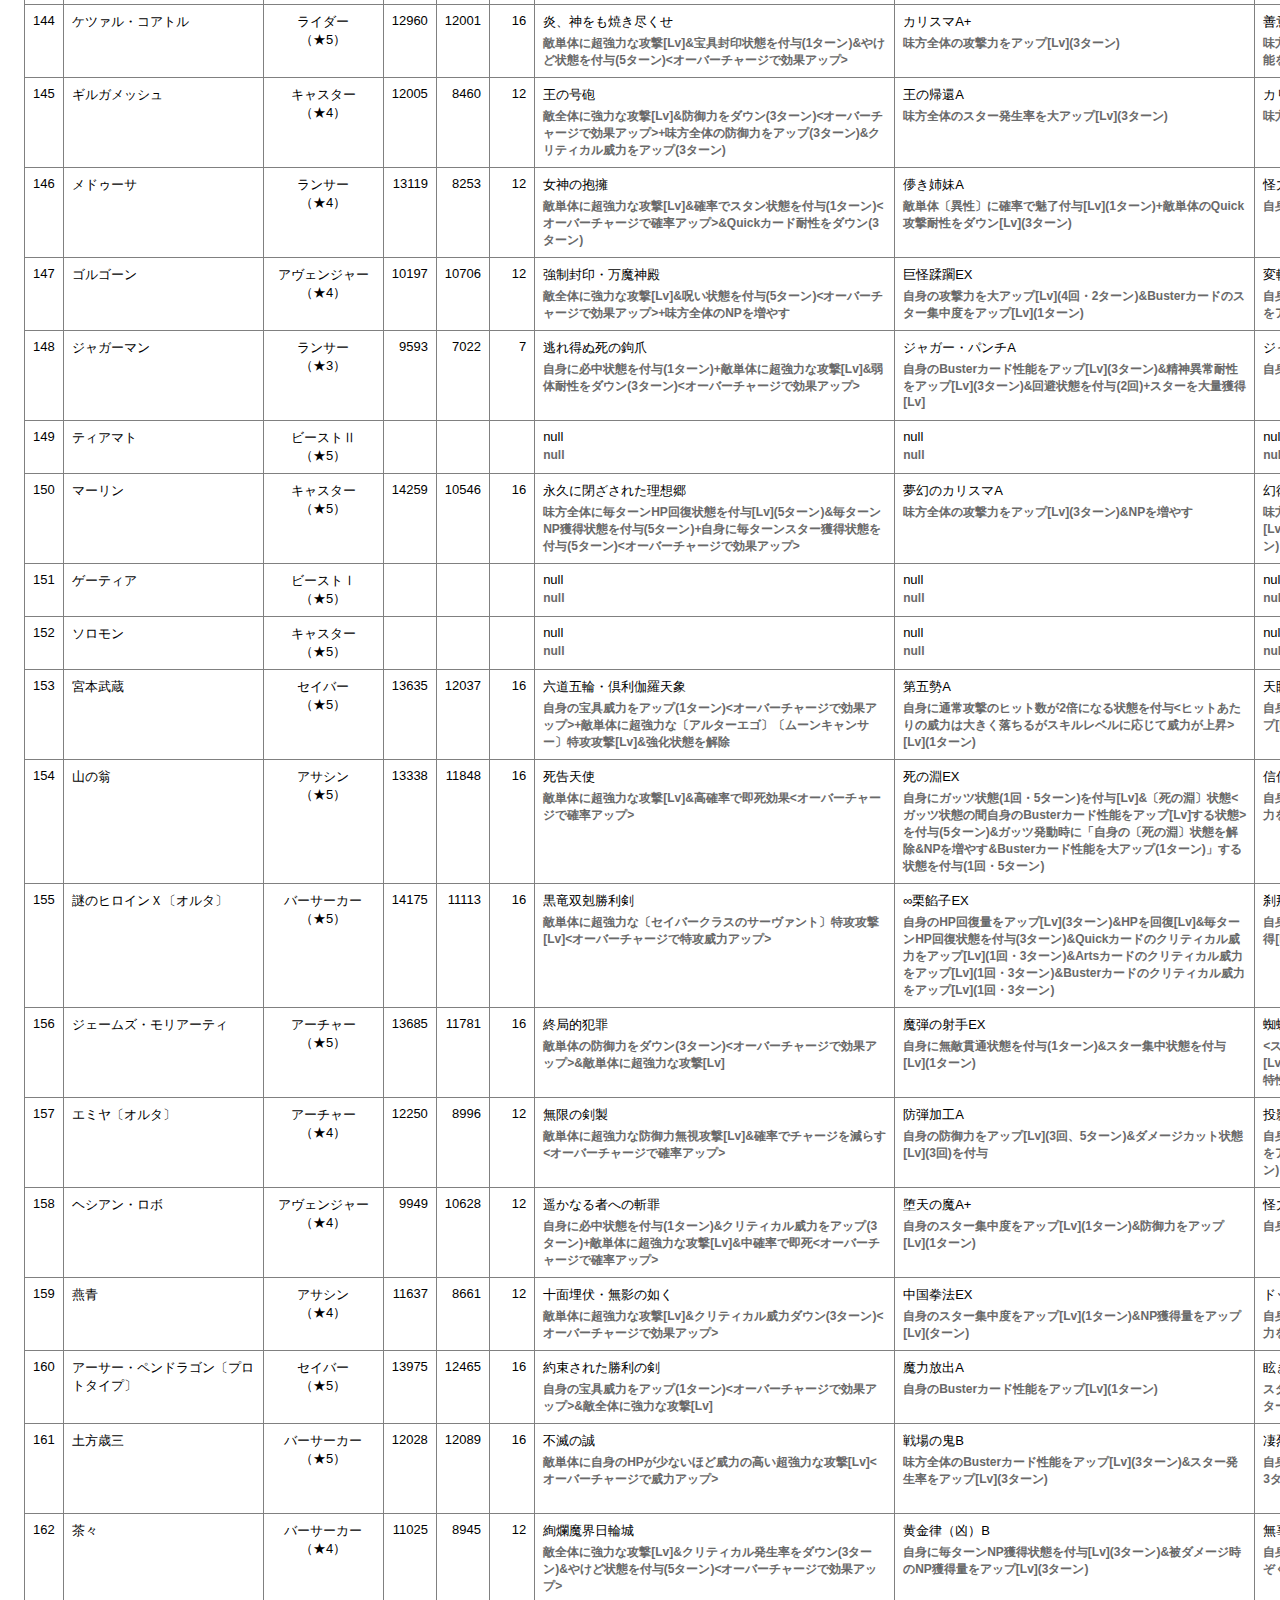
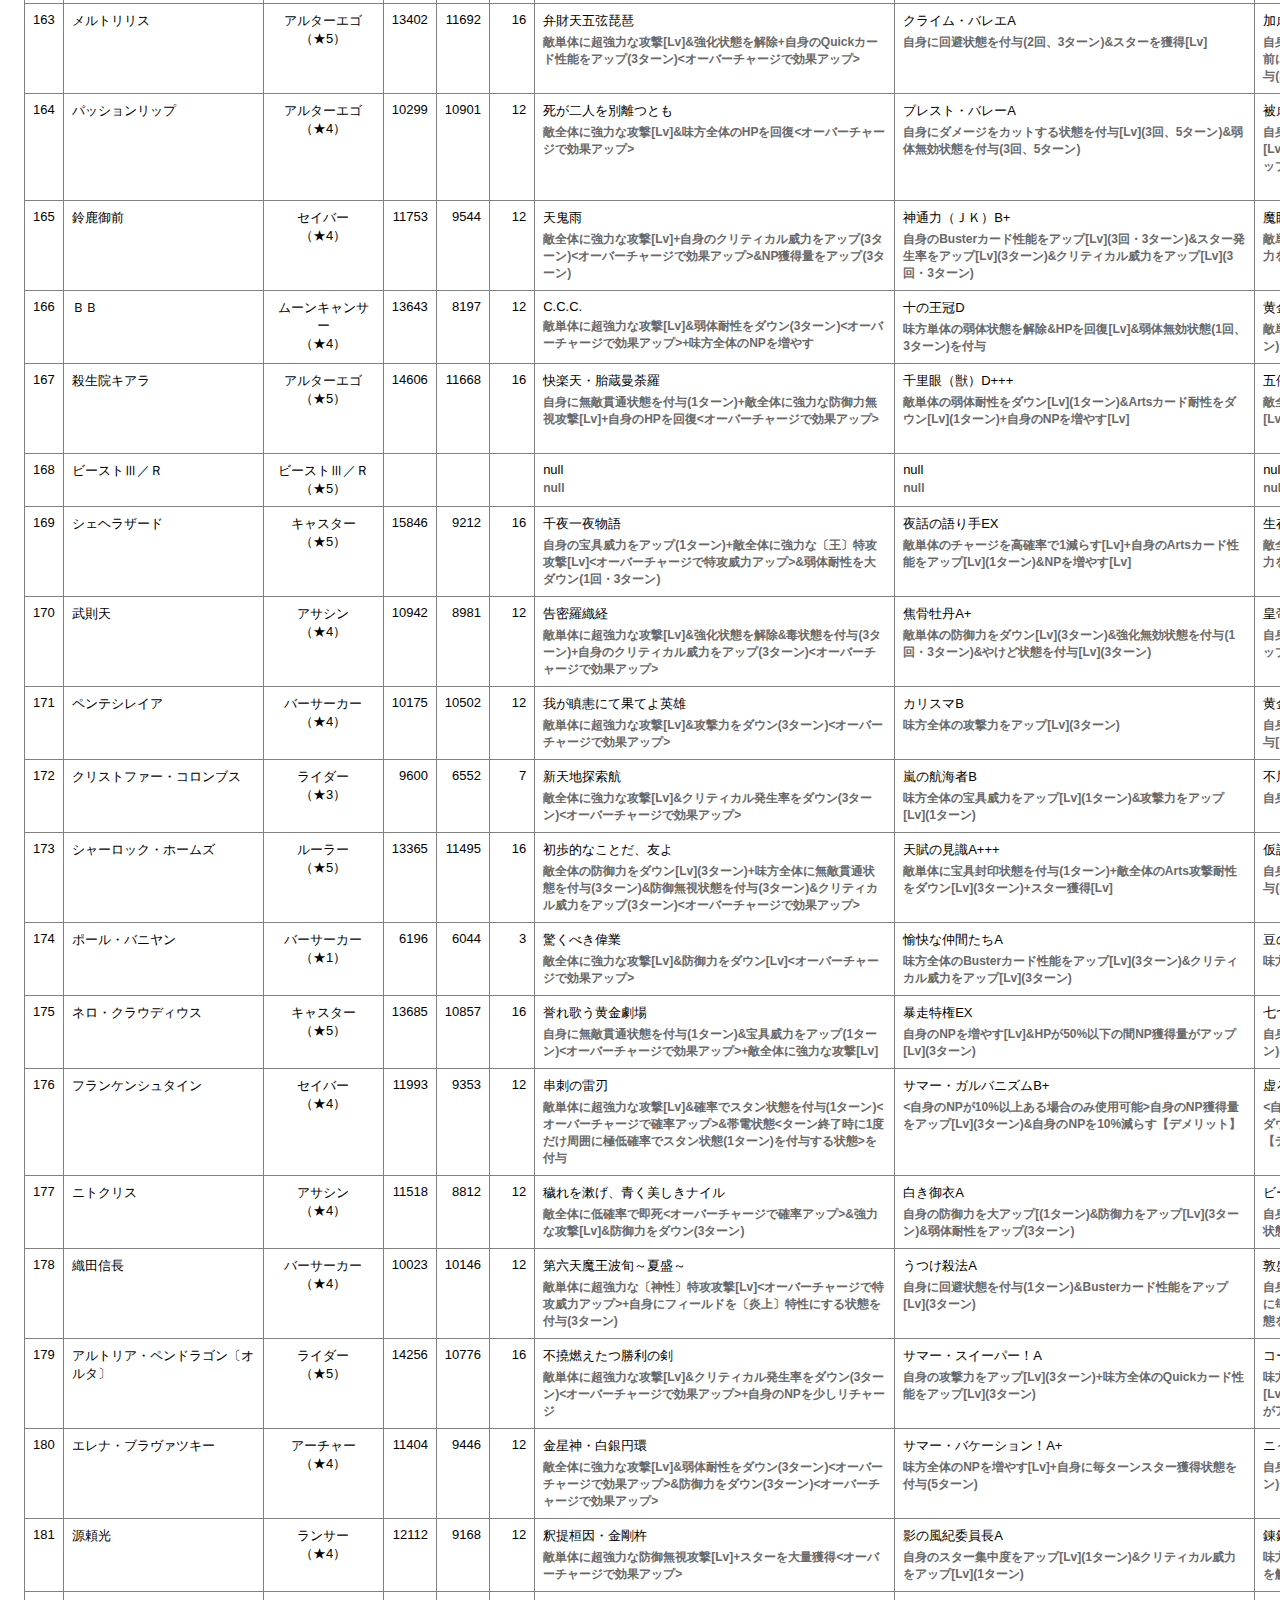
==== commit 83090737: "Create about.html." ====
--- a/index.html
+++ b/index.html
@@ -4,13 +4,28 @@
     <meta charset="utf-8">
     <link rel="stylesheet" href="css/fgoss.css">
     <title>FGOサーヴァント検索</title>
+    <!-- Google Tag Manager -->
+    <script>(function(w,d,s,l,i){w[l]=w[l]||[];w[l].push({'gtm.start':
+    new Date().getTime(),event:'gtm.js'});var f=d.getElementsByTagName(s)[0],
+    j=d.createElement(s),dl=l!='dataLayer'?'&l='+l:'';j.async=true;j.src=
+    'https://www.googletagmanager.com/gtm.js?id='+i+dl;f.parentNode.insertBefore(j,f);
+    })(window,document,'script','dataLayer','GTM-W6G3QQN');</script>
+    <!-- End Google Tag Manager -->
   </head>
   <body>
+    <!-- Google Tag Manager (noscript) -->
+    <noscript><iframe src="https://www.googletagmanager.com/ns.html?id=GTM-W6G3QQN"
+    height="0" width="0" style="display:none;visibility:hidden"></iframe></noscript>
+    <!-- End Google Tag Manager (noscript) -->
     <header>
       <p class="site-title">
         Fate/Grand Order<br>
         サーヴァントスペック検索
       </p>
+      <div class="header-menu">
+        <a href="about.html">このサイトについて</a>
+        <a href="https://github.com/7280ayubihs/fgoss" target="_blank" rel="noopener noreferrer">ソースコードはこちら</a>
+      </div>
     </header>
     <main>
       <table class="search-spec">
--- a/css/fgoss.css
+++ b/css/fgoss.css
@@ -23,6 +23,10 @@
   margin-left: 4px;
 }
 
+header {
+  text-align: center;
+}
+
 footer {
   font-size: 10px;
   color: gray;
@@ -33,8 +37,12 @@
 
 .site-title {
   font-size: 24px;
-  text-align: center;
   margin-top: 16px;
+  margin-bottom: 4px;
+}
+
+.header-menu {
+  margin-bottom: 8px;
 }
 
 .search-spec {
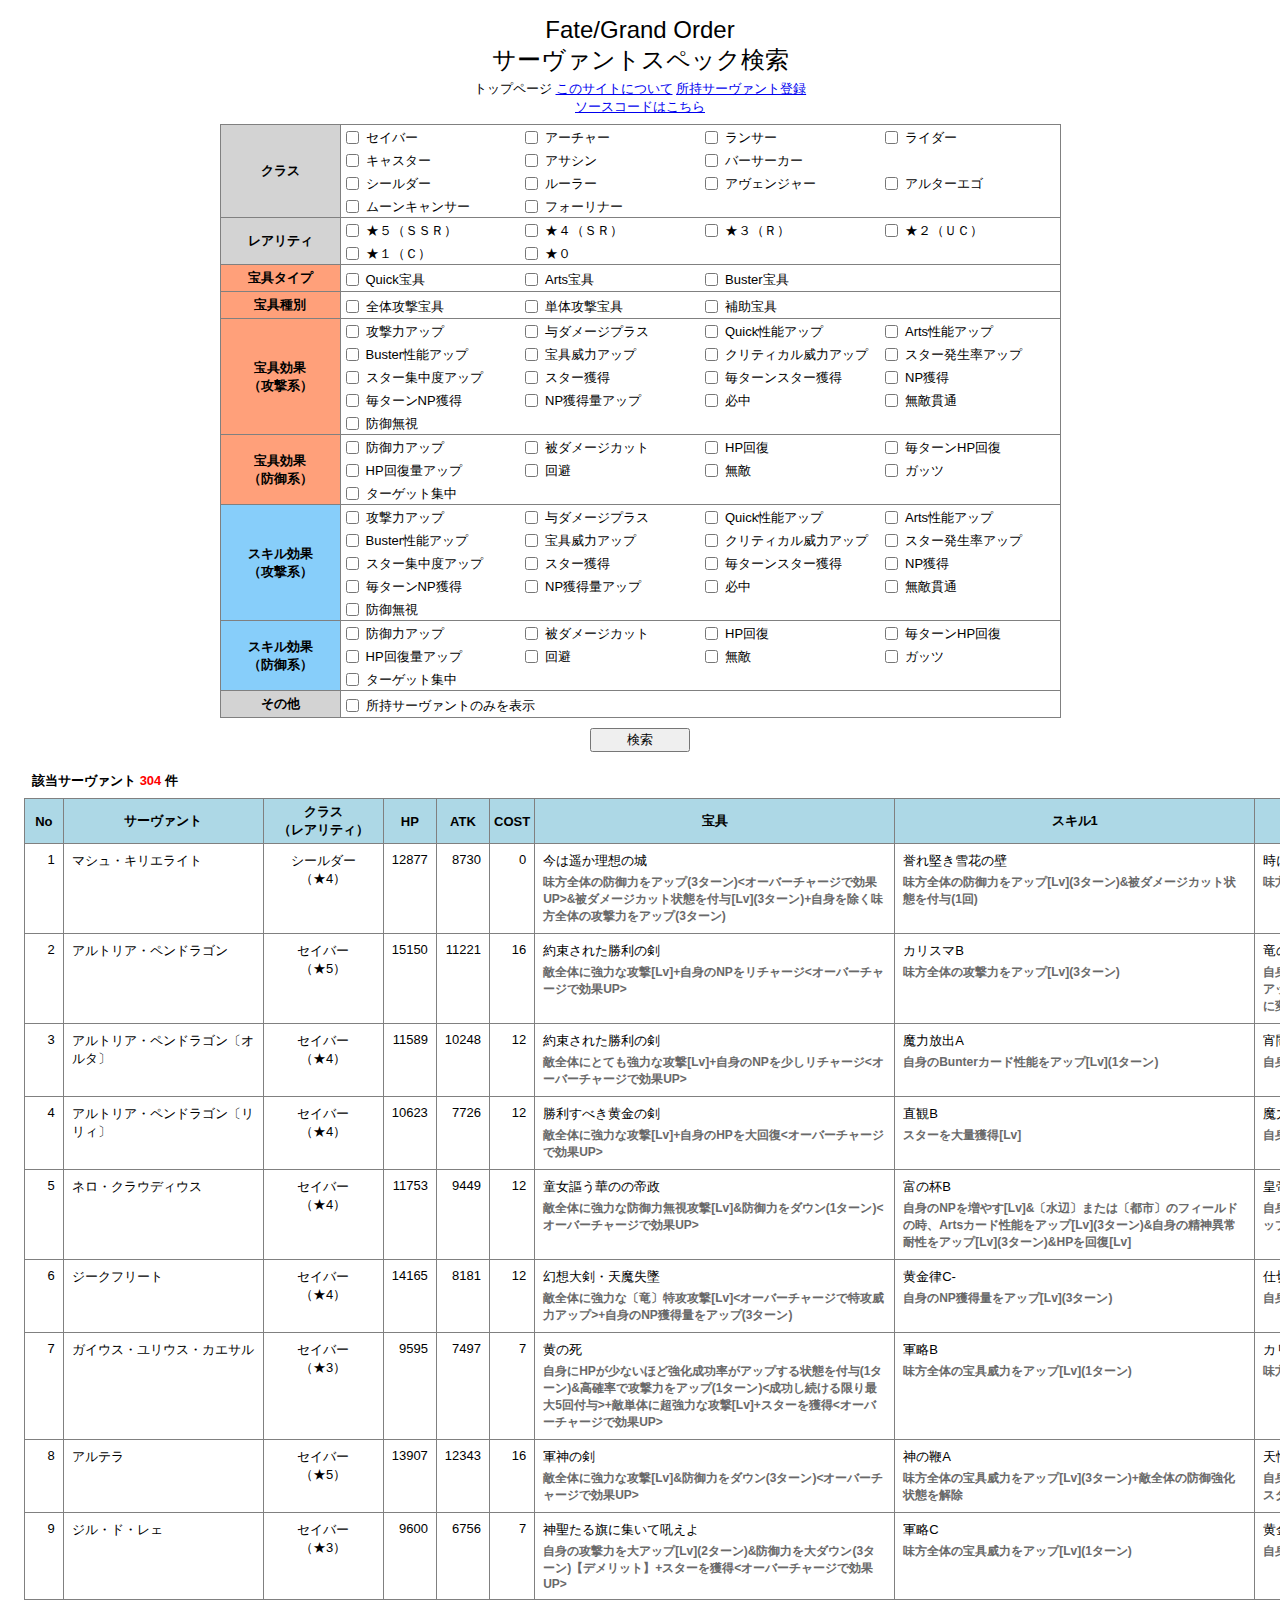
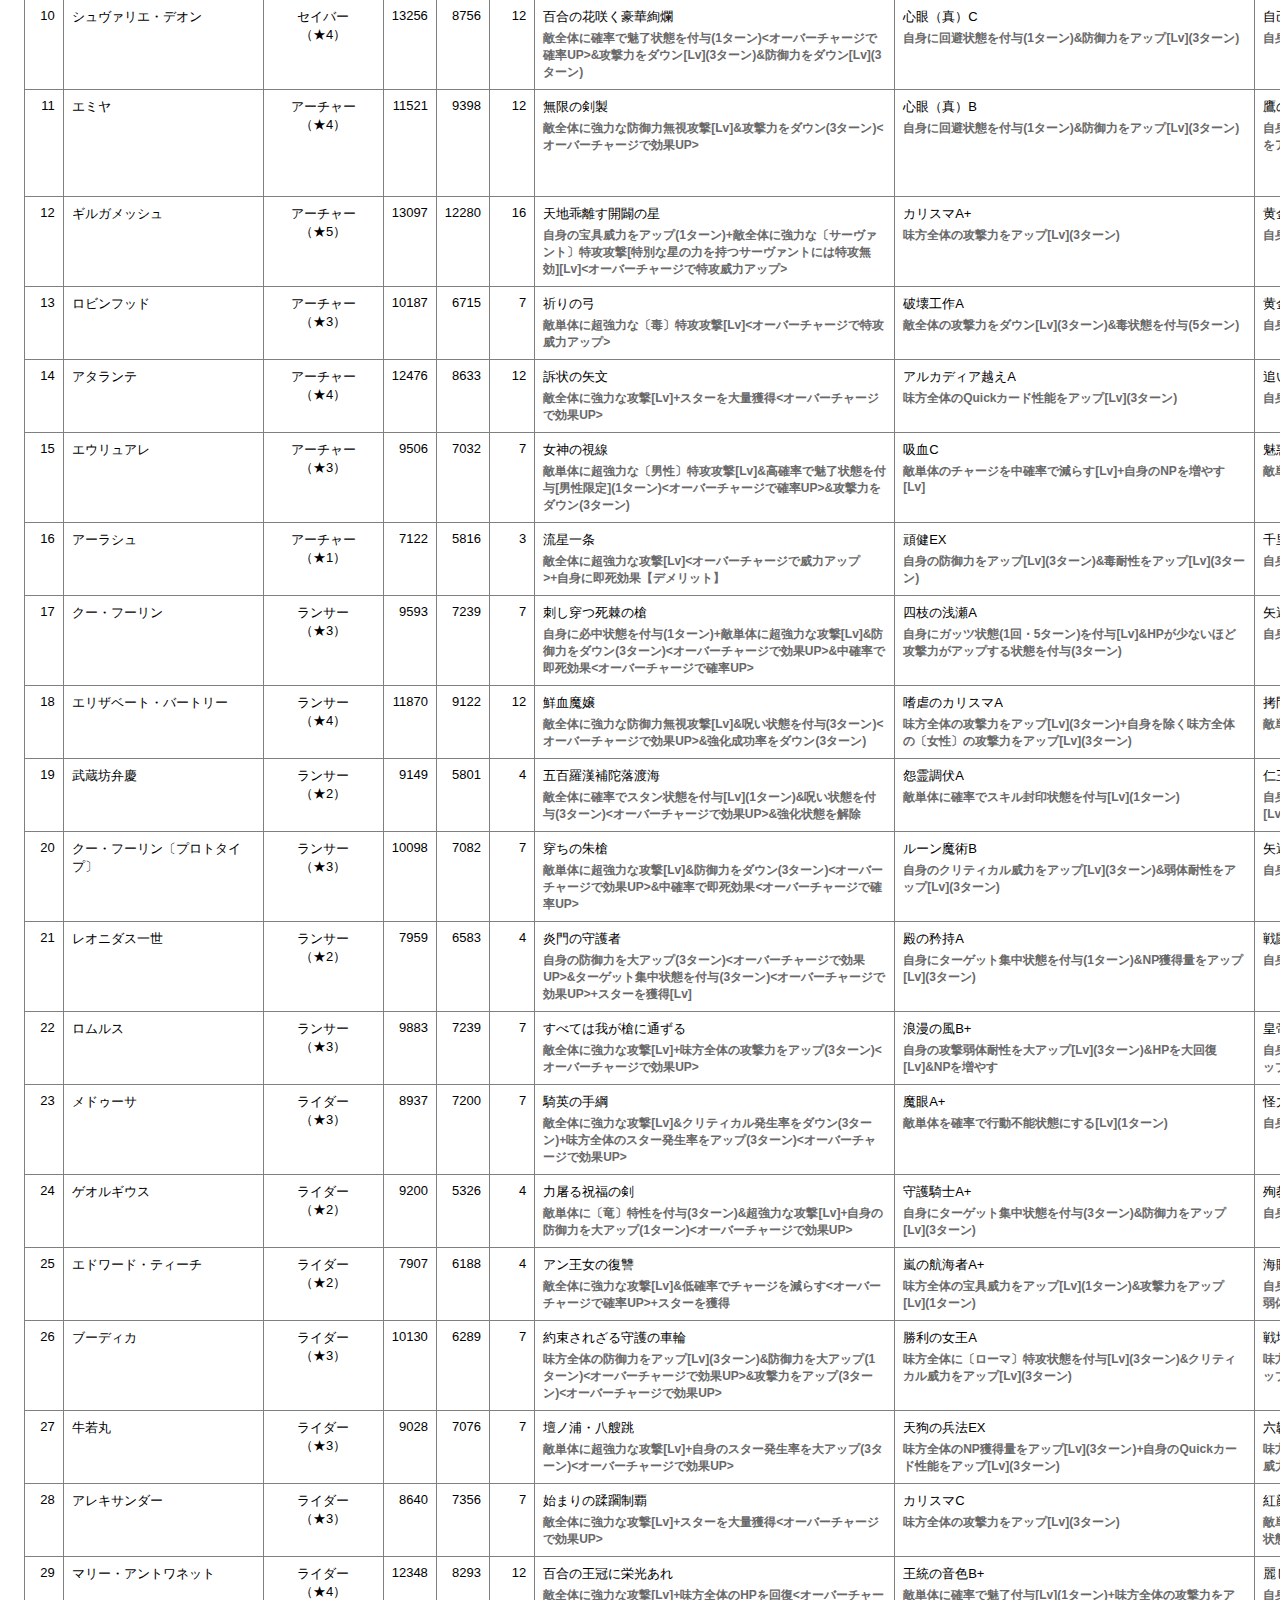
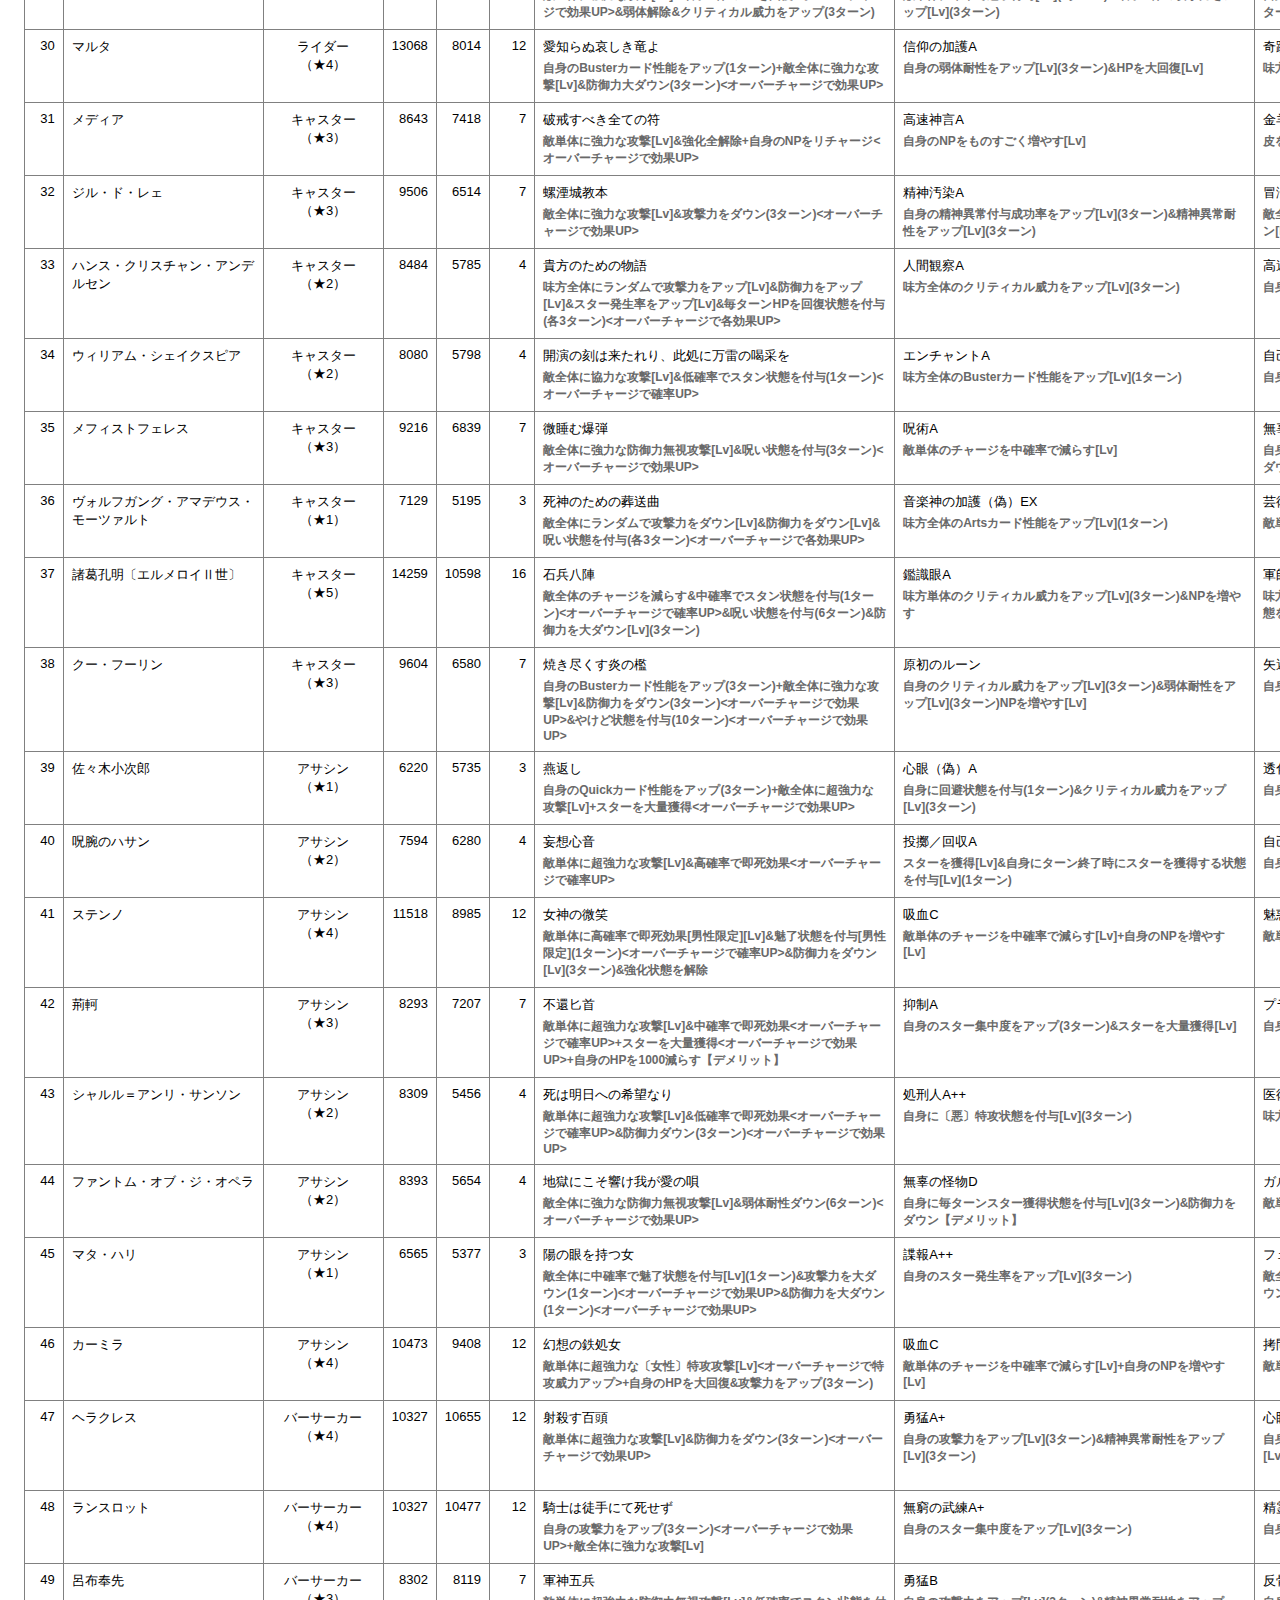
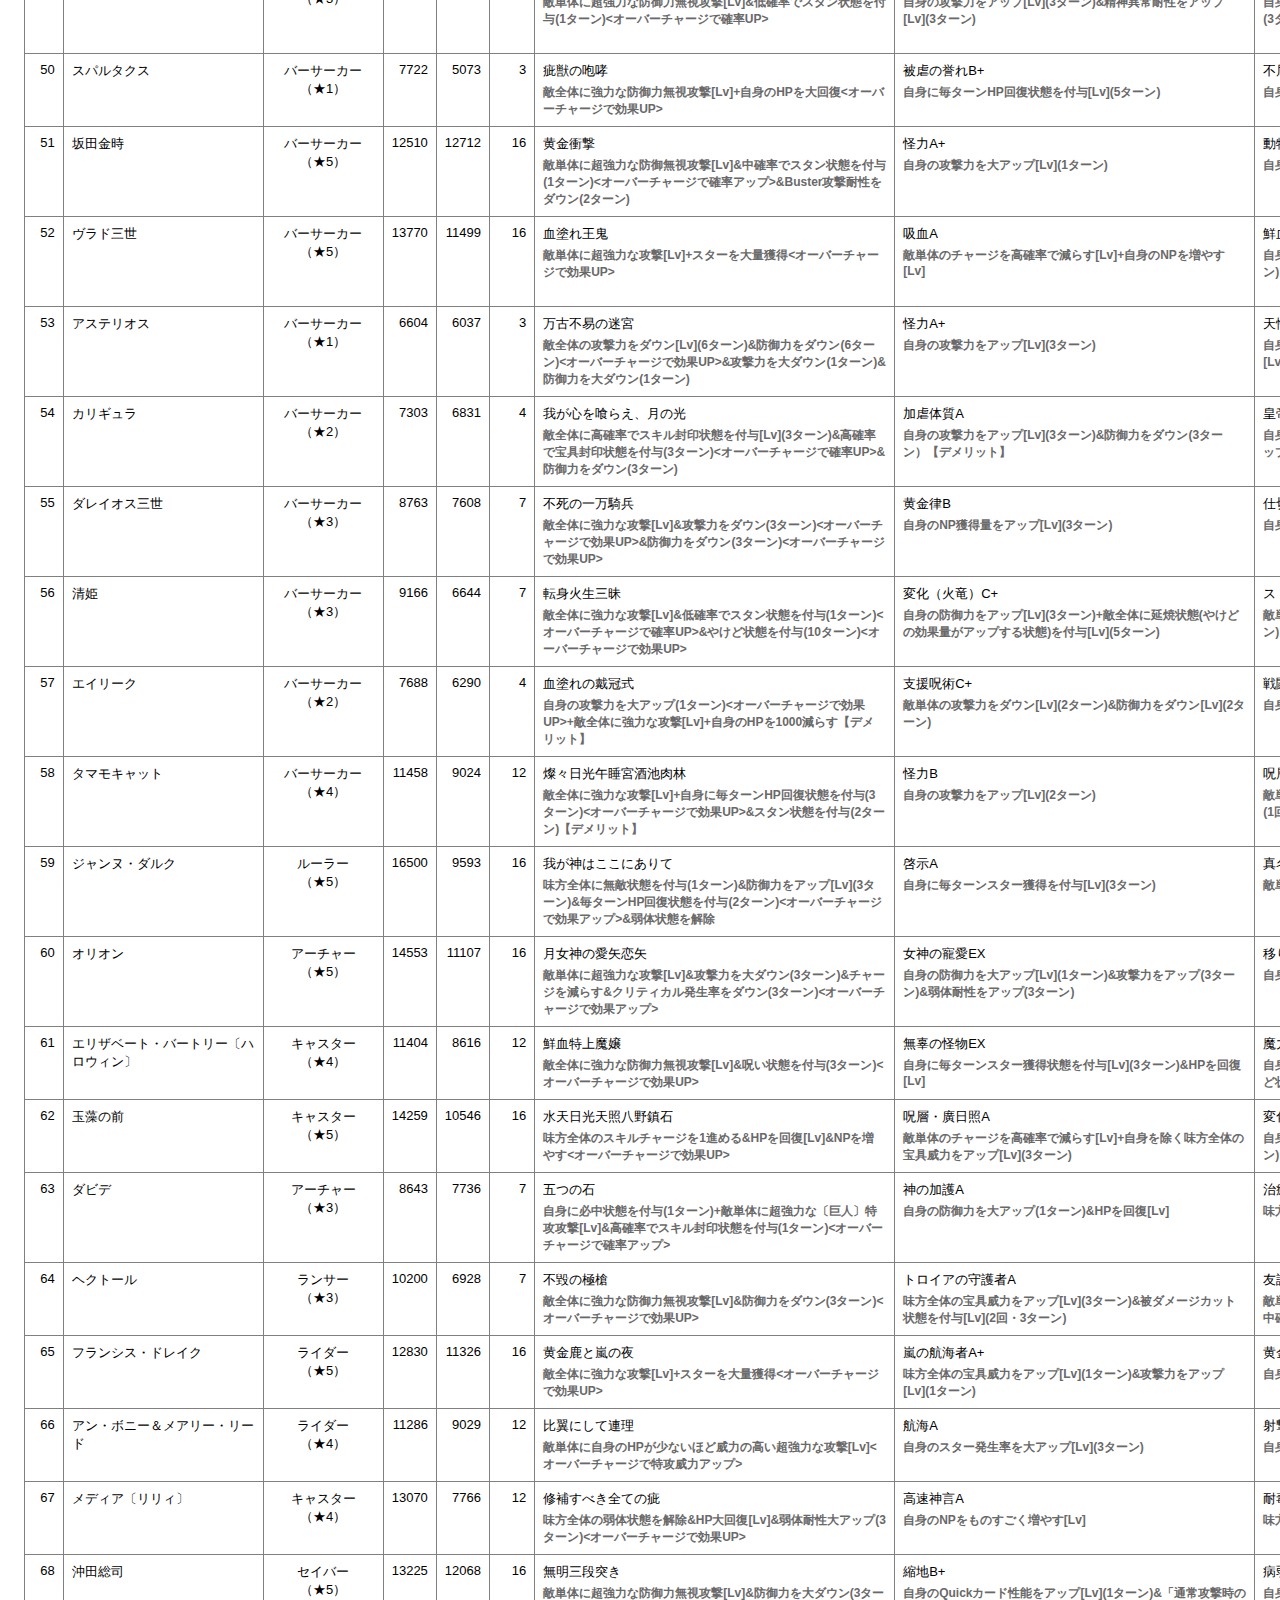
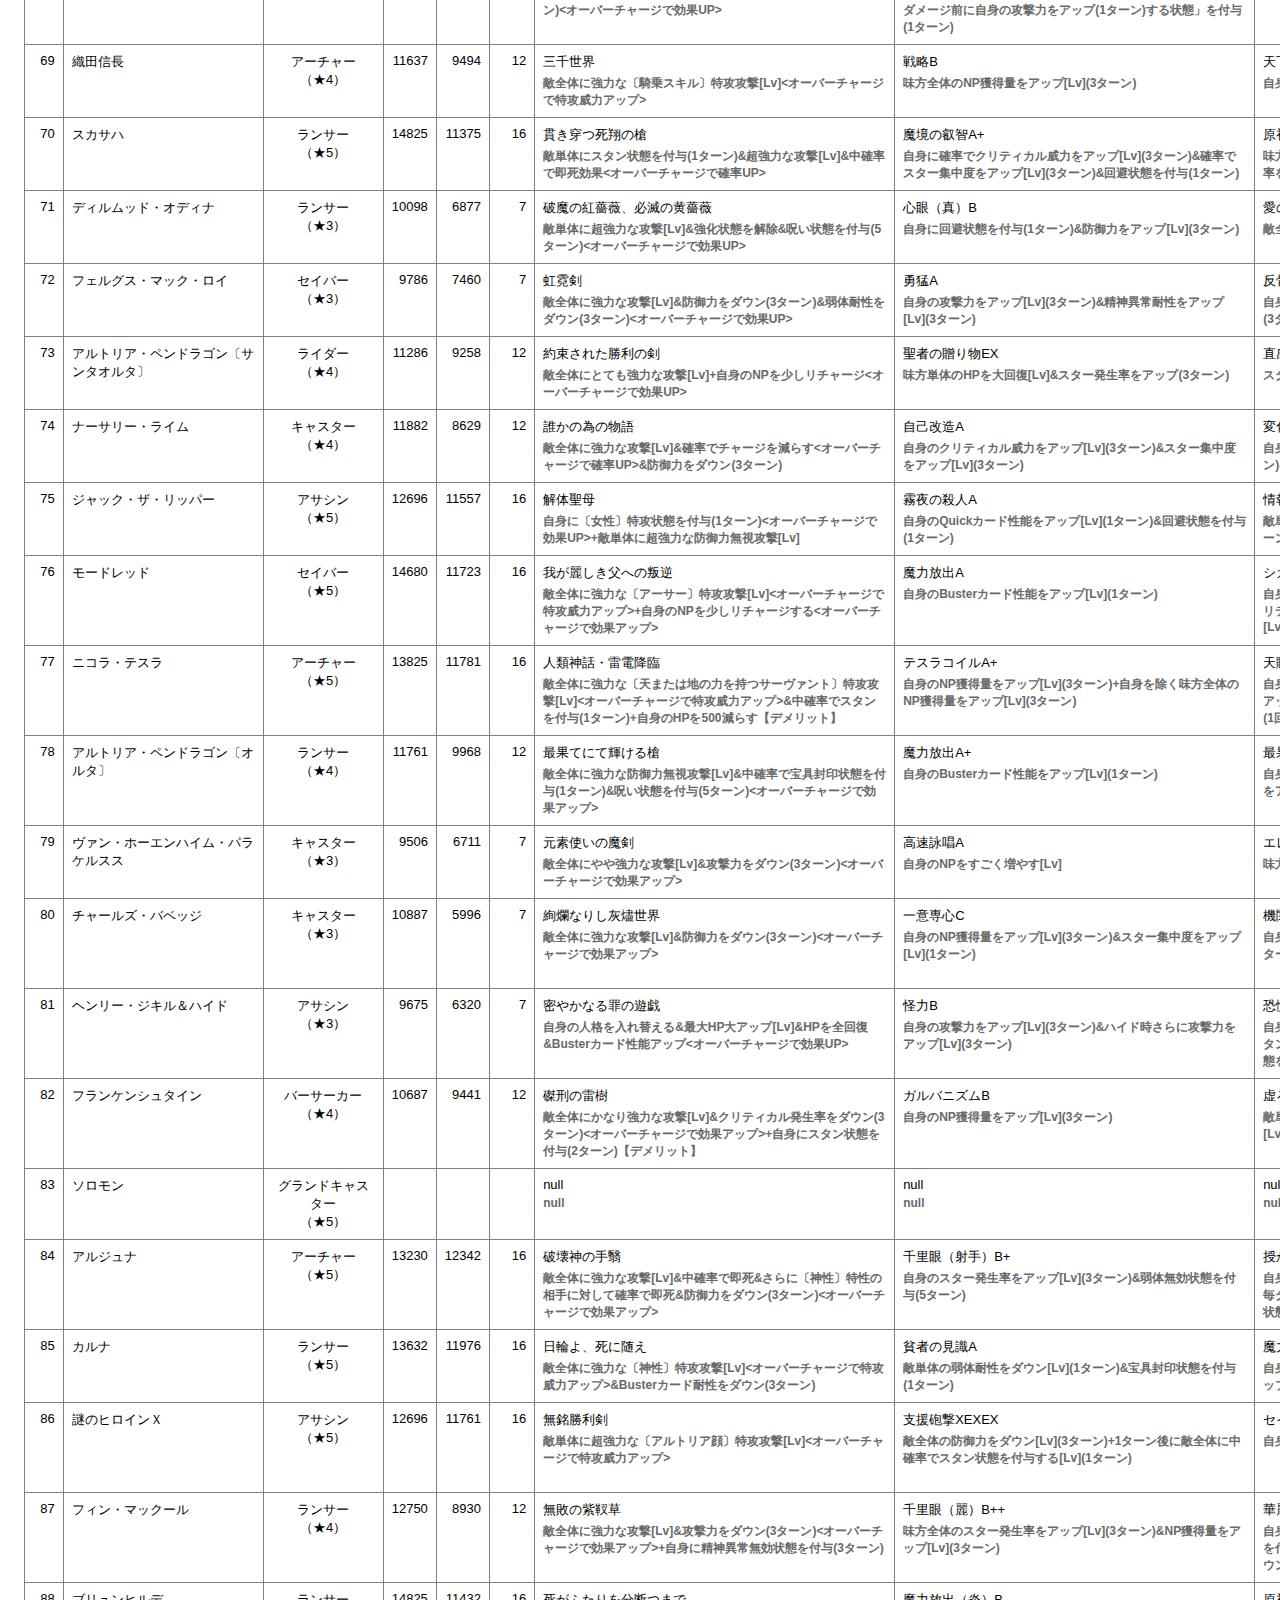
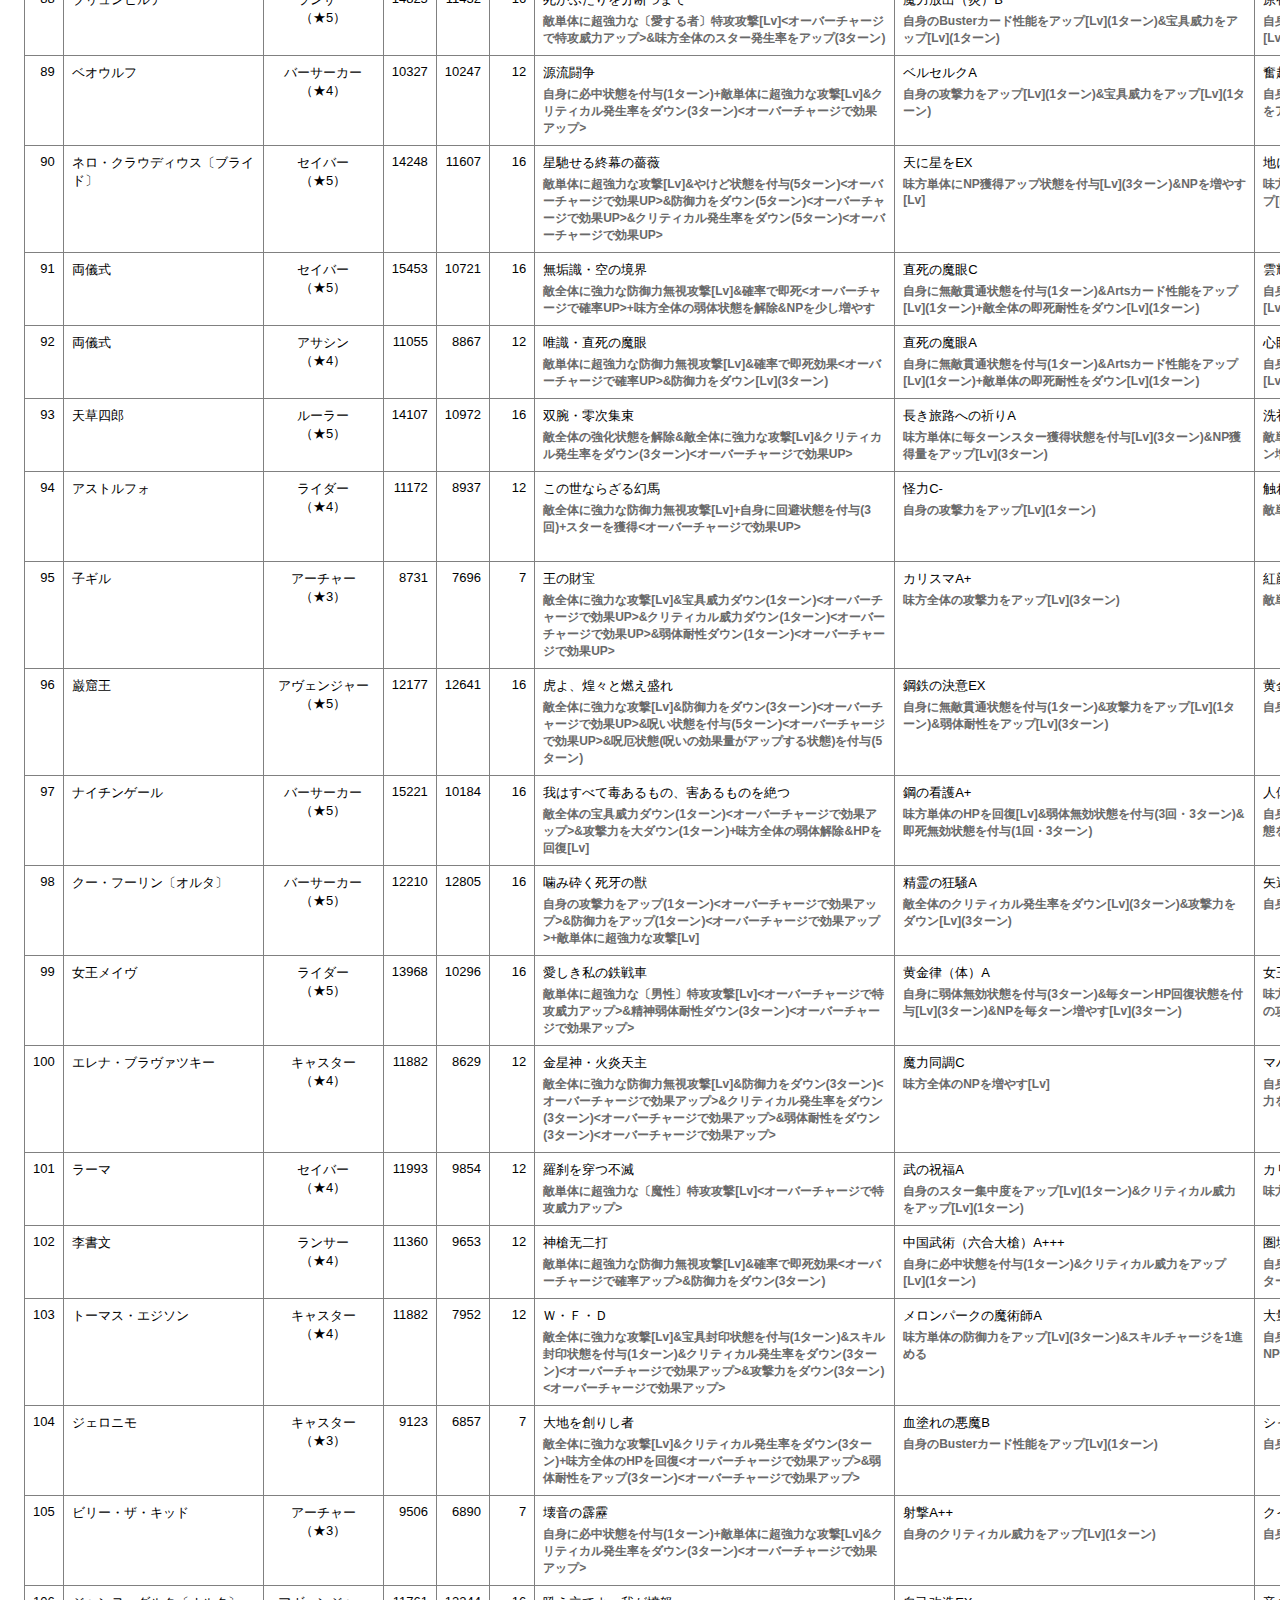
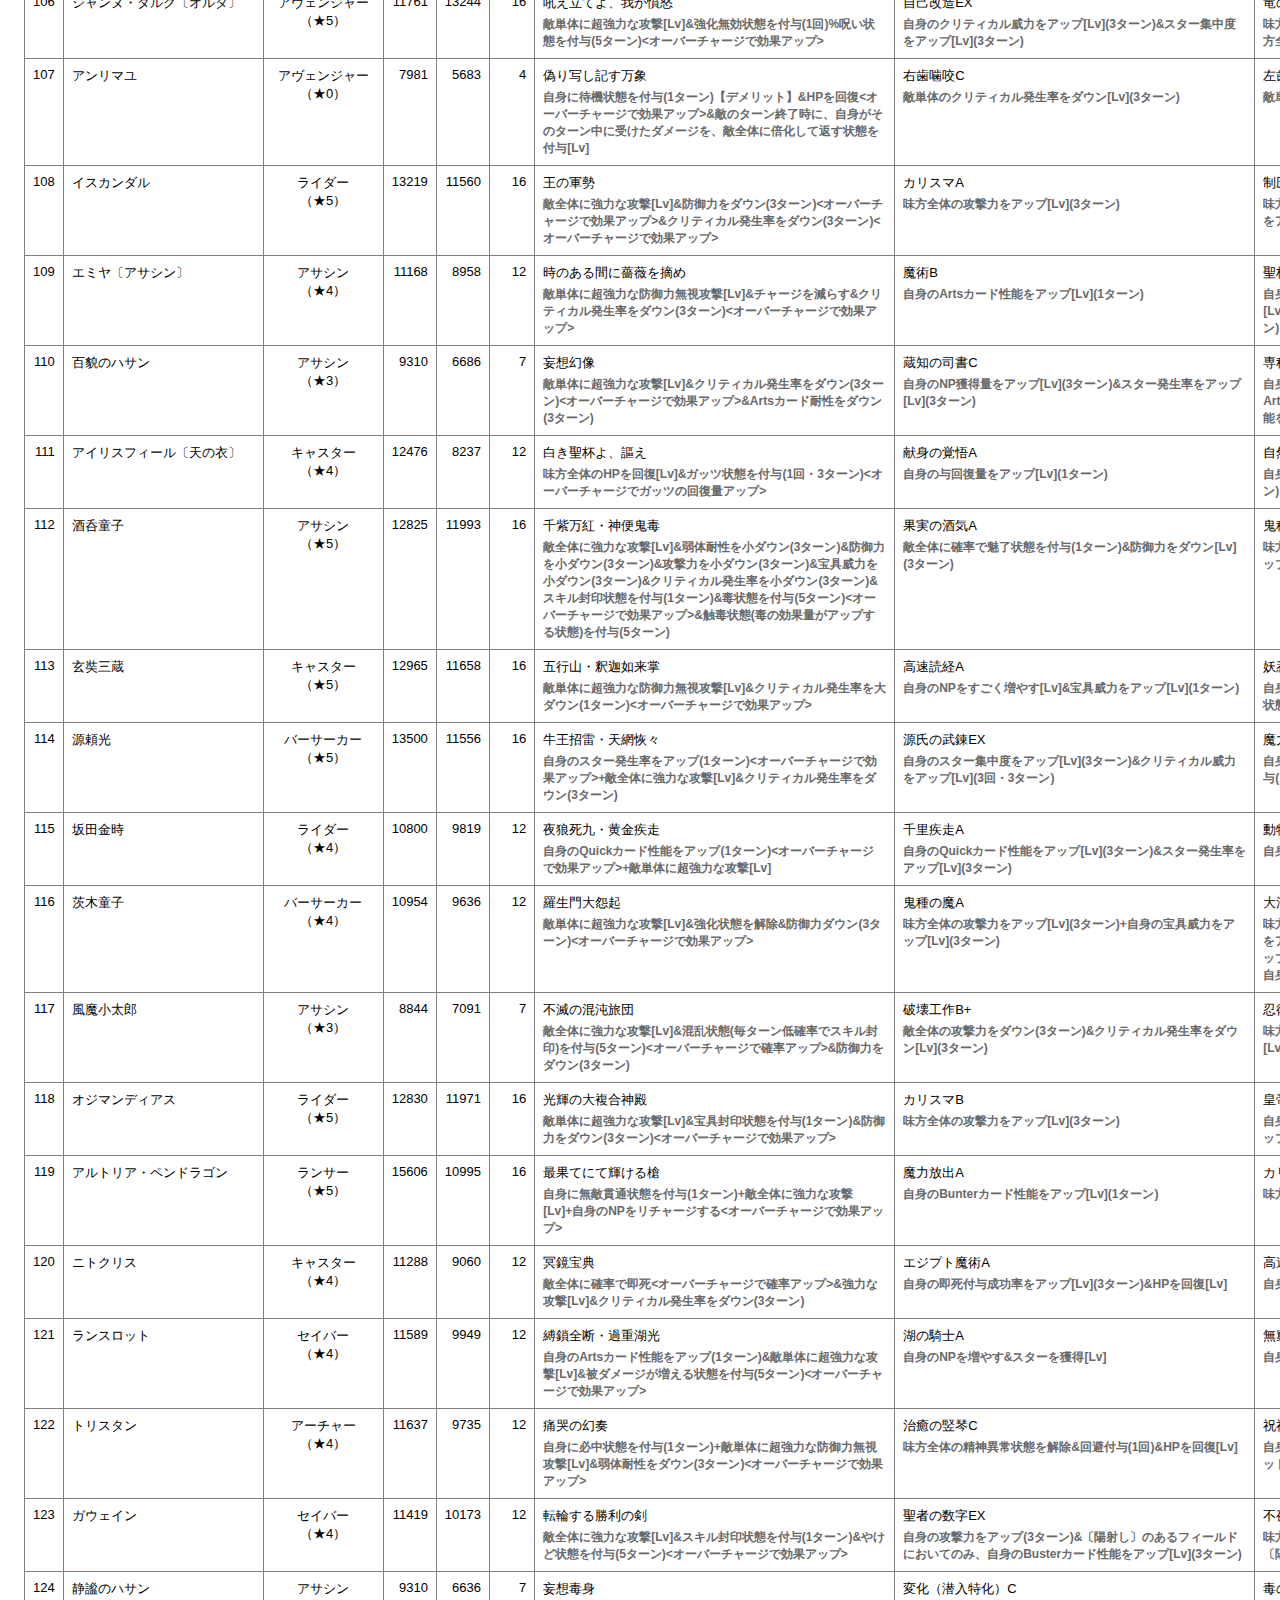
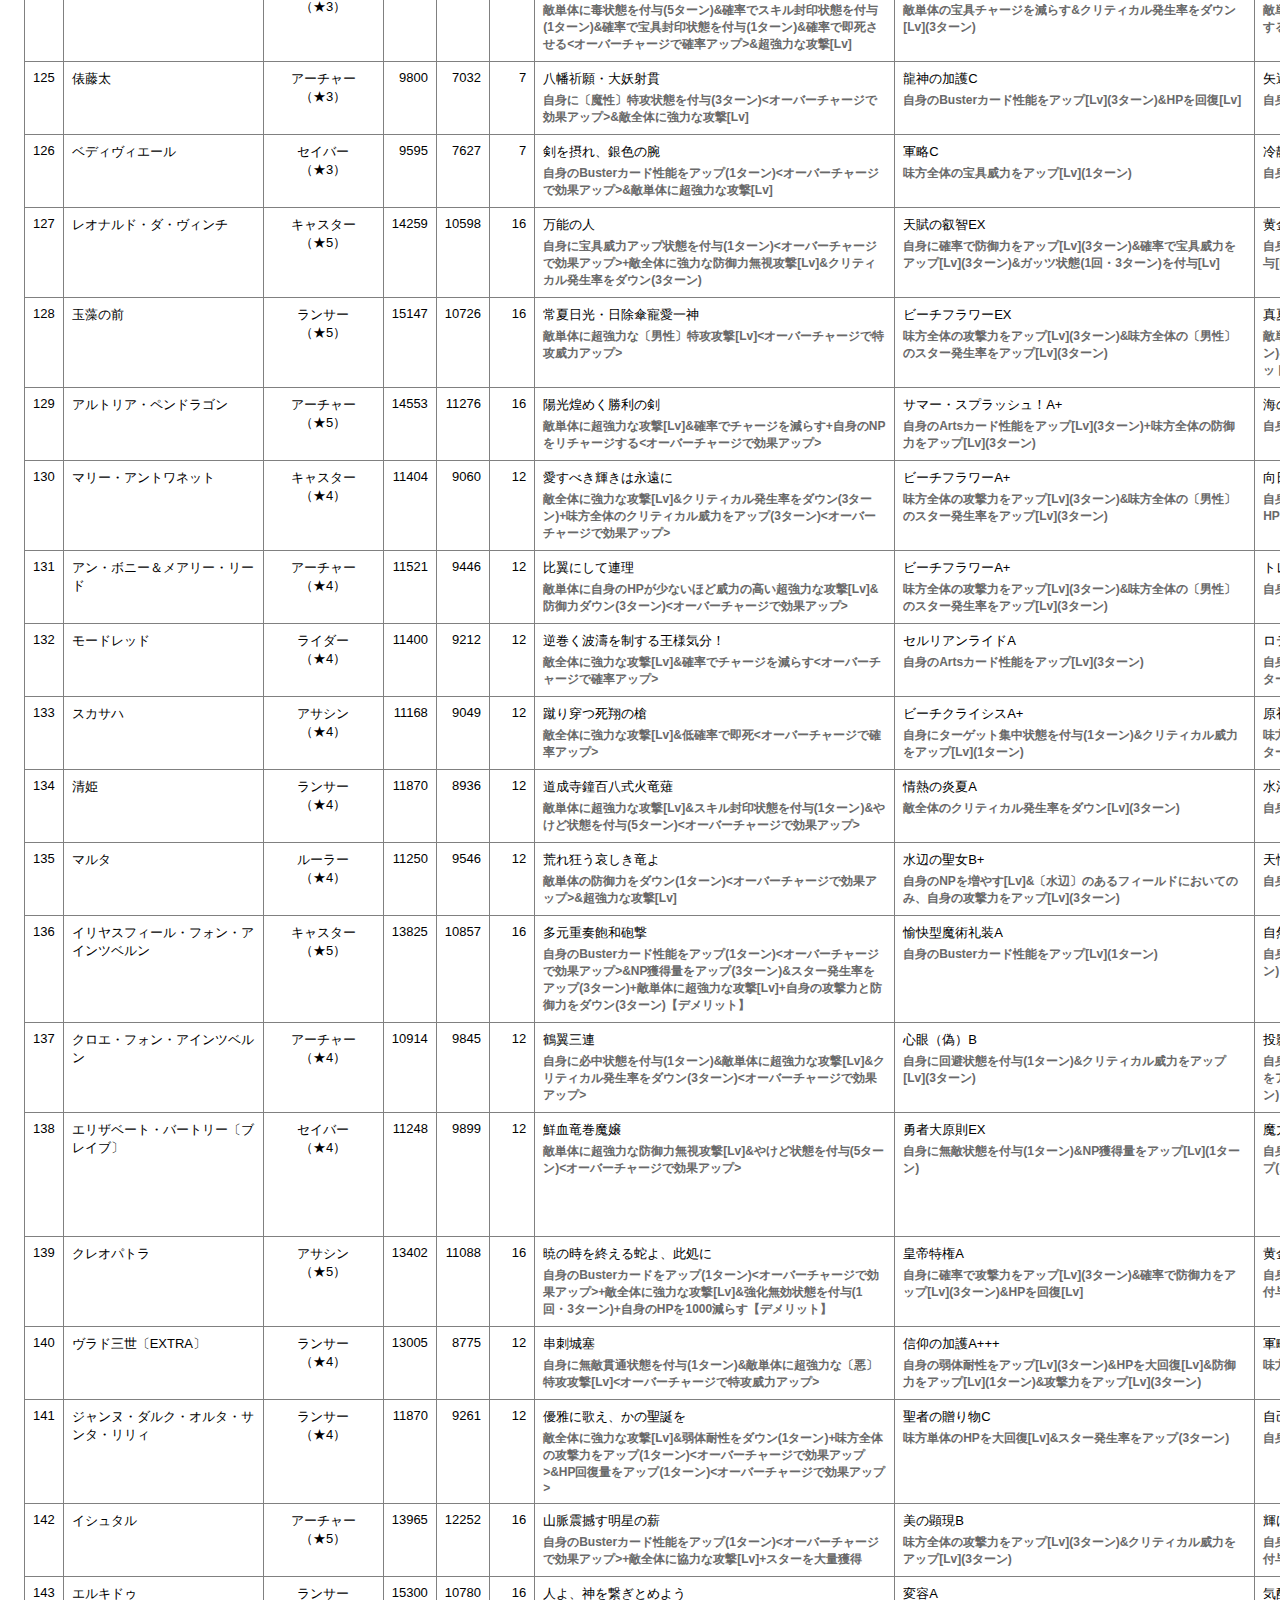
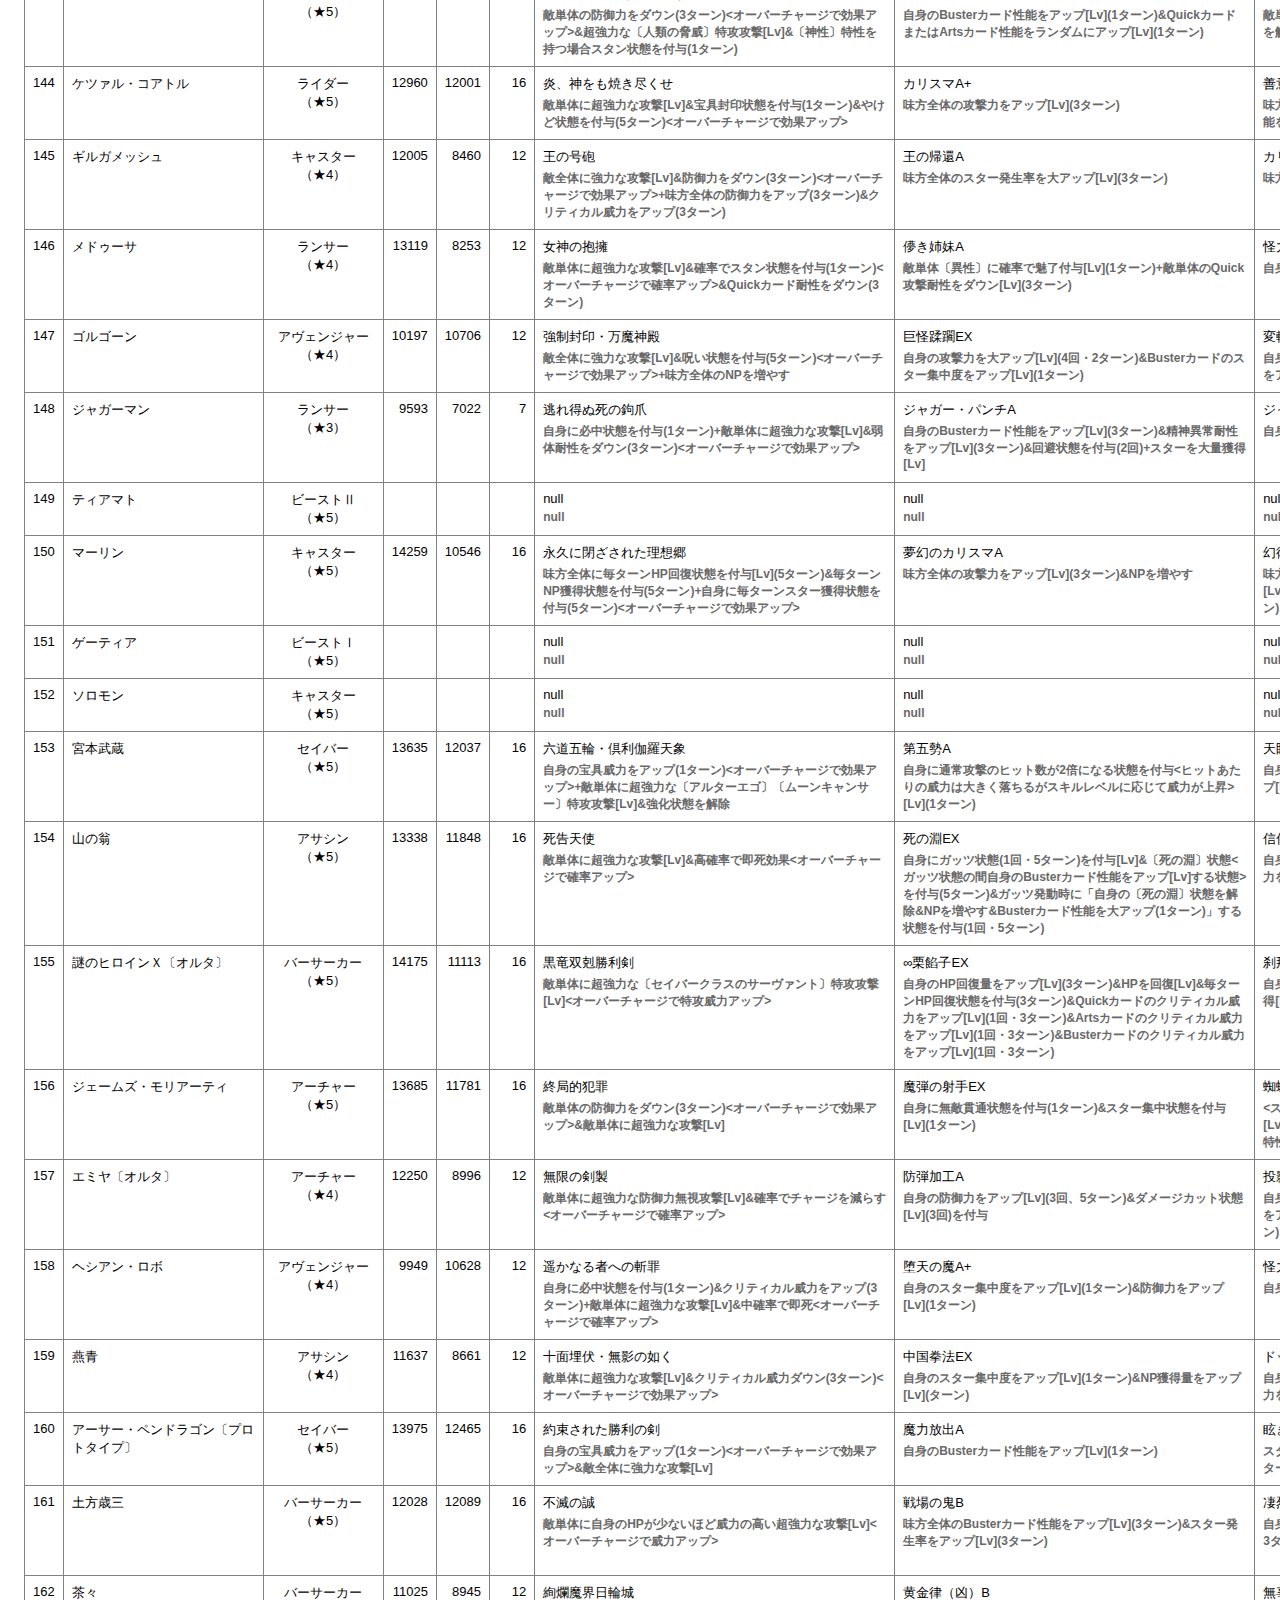
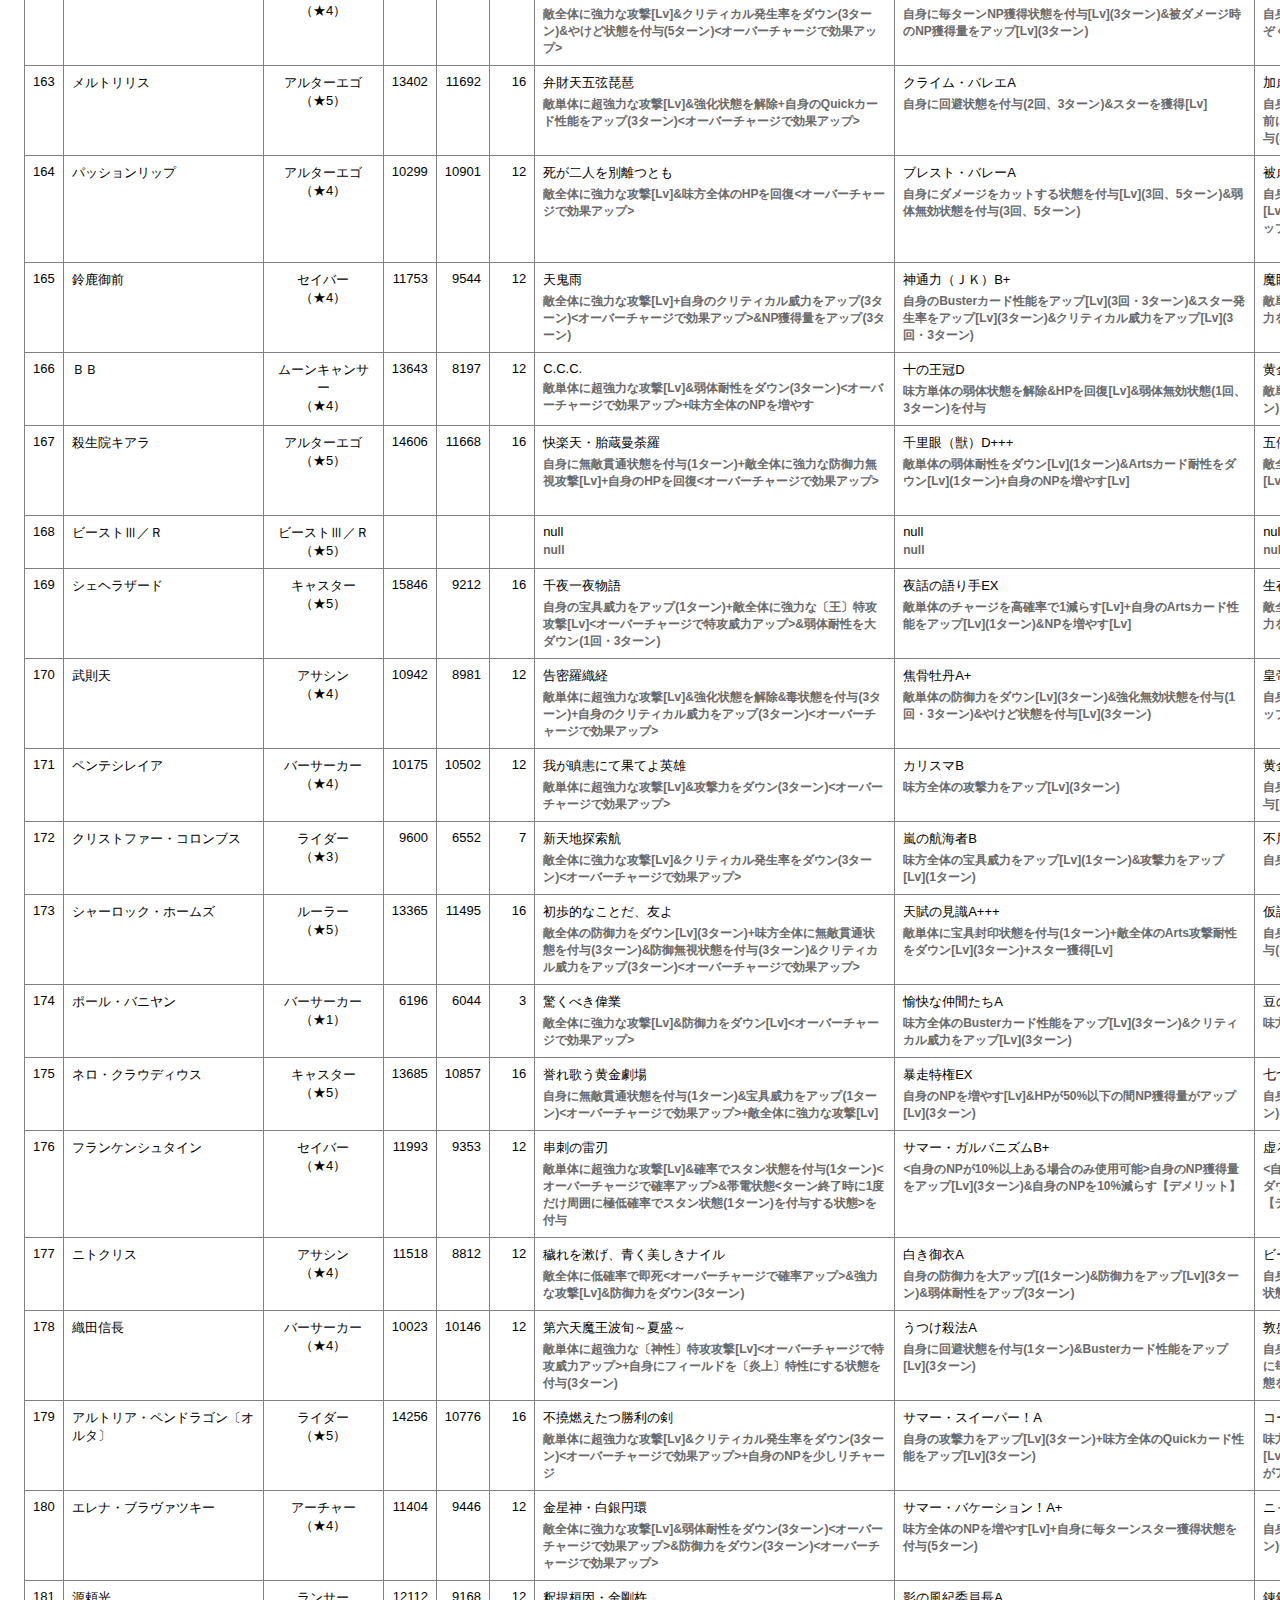
==== commit f66545bd: "所持サーヴァントのみ表示する機能、および、所持サーヴァント登録画面を追加" ====
--- a/index.html
+++ b/index.html
@@ -2,7 +2,8 @@
 <html lang="ja">
   <head>
     <meta charset="utf-8">
-    <link rel="stylesheet" href="css/fgoss.css">
+    <link rel="stylesheet" href="css/fgoss-common.css">
+    <link rel="stylesheet" href="css/fgoss-index.css">
     <title>FGOサーヴァント検索</title>
     <!-- Google Tag Manager -->
     <script>(function(w,d,s,l,i){w[l]=w[l]||[];w[l].push({'gtm.start':
@@ -23,7 +24,10 @@
         サーヴァントスペック検索
       </p>
       <div class="header-menu">
+        <a>トップページ</a>
         <a href="about.html">このサイトについて</a>
+        <a href="setting.html">所持サーヴァント登録</a>
+        <br>
         <a href="https://github.com/7280ayubihs/fgoss" target="_blank" rel="noopener noreferrer">ソースコードはこちら</a>
       </div>
     </header>
@@ -168,6 +172,10 @@
         </tr>
         <tr class="tr-border-buttom">
           <td colspan="4"><input type="checkbox" id="skill_target_concentration"><label for="skill_target_concentration">ターゲット集中</label></td>
+        </tr>
+        <tr class="tr-border-buttom">
+          <th class="th-another">その他</th>
+          <td colspan="4"><input type="checkbox" id="show_only_poss_servants"><label for="show_only_poss_servants">所持サーヴァントのみを表示</label></td>
         </tr>
       </table>
 
--- a/css/fgoss-common.css
+++ b/css/fgoss-common.css
@@ -0,0 +1,26 @@
+body {
+  font-family: "メイリオ", "Meiryo", sans-serif;
+  font-size: 13px;
+}
+
+header {
+  text-align: center;
+}
+
+footer {
+  font-size: 10px;
+  color: gray;
+  text-align: center;
+  margin-top: 10px;
+  margin-bottom: 10px;
+}
+
+.site-title {
+  font-size: 24px;
+  margin-top: 16px;
+  margin-bottom: 4px;
+}
+
+.header-menu {
+  margin-bottom: 8px;
+}
--- a/css/fgoss-index.css
+++ b/css/fgoss-index.css
@@ -0,0 +1,98 @@
+table {
+  border-collapse: collapse;
+  border: 1px solid gray;
+}
+
+th {
+  border: 1px solid gray;
+  padding: 4px;
+}
+
+input {
+  position: relative;
+  top: 2px;
+  margin-left: 4px;
+}
+
+label {
+  margin-left: 4px;
+}
+
+.search-spec {
+  margin-left: auto;
+  margin-right: auto;
+}
+
+.th-base-status, .th-another {
+  background-color: lightgray;
+}
+
+.th-np-choices {
+  background-color: lightsalmon;
+}
+
+.th-skill-choices {
+  background-color: lightskyblue;
+}
+
+.tr-border-buttom {
+  border-bottom: 1px solid gray;
+}
+
+.btn-search {
+  display: block;
+  width: 100px;
+  /* margin-top: 10px;
+  margin-bottom: 20px;
+  margin-left: auto;
+  margin-right: auto; */
+  margin: 10px auto 20px;
+}
+
+.search-result-summary {
+  display: block;
+  font-weight: bold;
+  margin-left: 24px;
+  margin-bottom: 8px;
+}
+
+.search-result-number {
+  color: red;
+}
+
+.search-result {
+  margin-left: 16px;
+  margin-right: -1024px;
+}
+
+.search-result td {
+  border: 1px solid gray;
+  padding: 8px;
+  vertical-align: top;
+}
+
+.search-result th {
+  background-color:lightblue;
+}
+
+.search-result p {
+  margin: 0;
+}
+
+.np-info,
+.skill-info {
+  color: dimgray;
+  font-size: 12px;
+  font-weight: bold;
+  padding-top: 4px;
+}
+
+/* これ、カッコ悪いな・・・ */
+.td-integer {
+  text-align: right;
+}
+
+/* これ、カッコ悪いな・・・ */
+.text-align-center {
+  text-align: center;
+}
